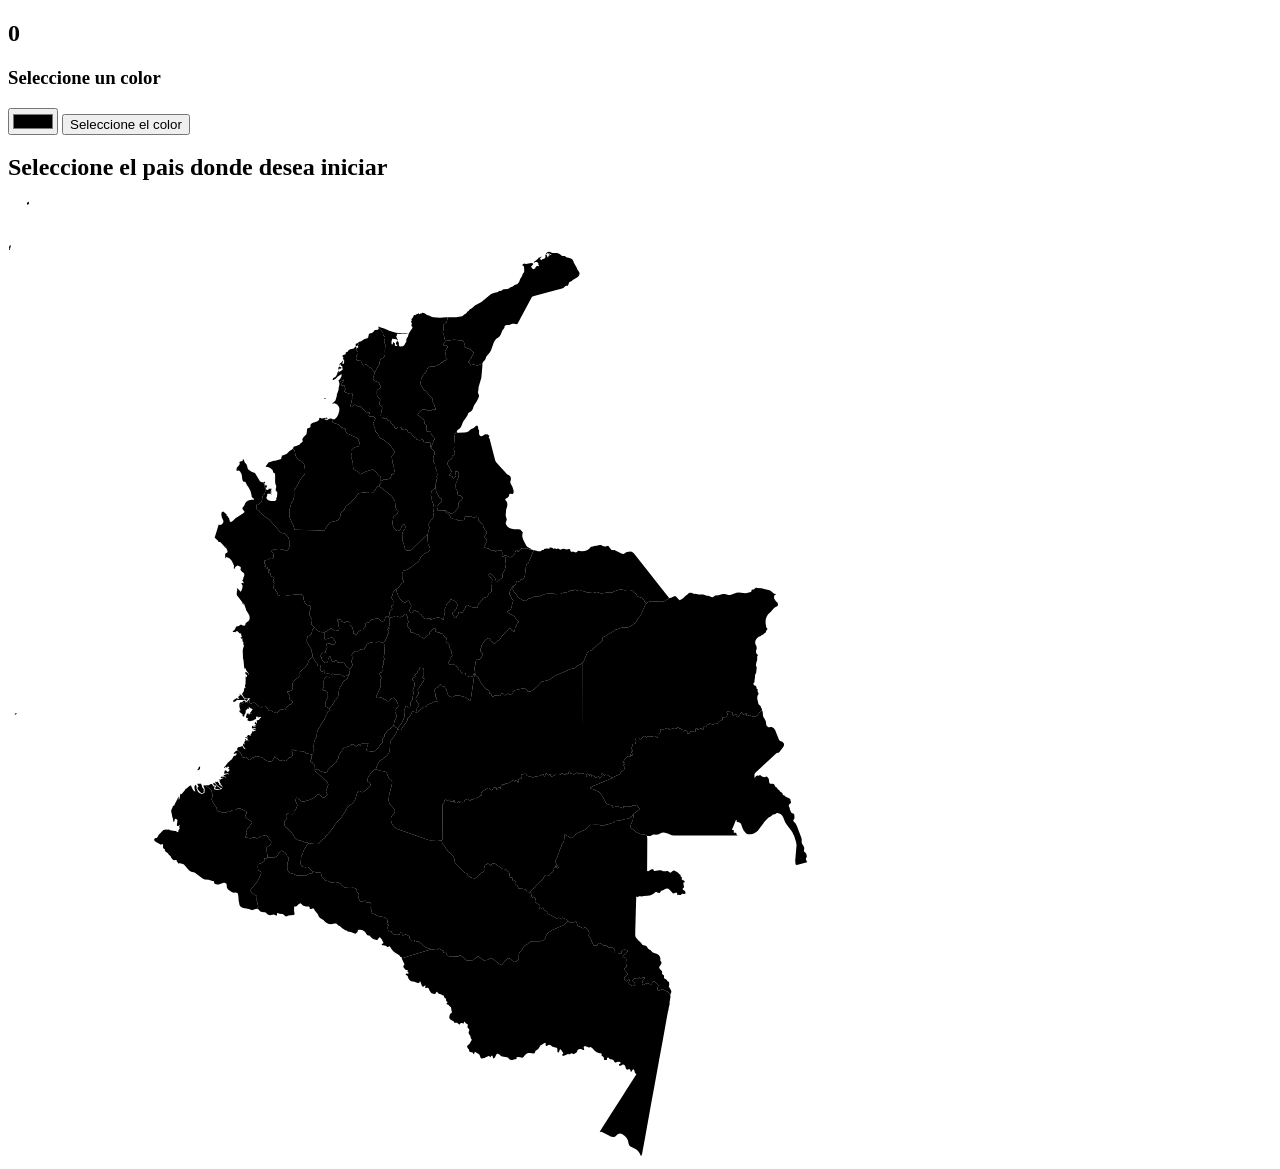
==== src/main/resources/static/Prueba.html @ f8badcd0 "Avance proyecto" ====
<!DOCTYPE html>
<html lang="es">
<head>
    <meta charset="UTF-8">
    <meta http-equiv="X-UA-Compatible" content="IE=edge">
    <meta name="viewport" content="width=device-width, initial-scale=1.0">
    <title>Document</title>
    <script src="/webjars/sockjs-client/sockjs.min.js"></script>
    <script src="/webjars/stomp-websocket/stomp.min.js"></script>

    <script src="js/Player.js"></script>
    <script src="js/App2.js"></script>
</head>
<body onload="loadAndAddlistener()">
    <div>
        <h2 id="Dinero">0</h2>
    </div>
    <div>
        <h3>Seleccione un color</h3>
        <input type="color" id="Color">
        <button onclick="setColor()">Seleccione el color</button>
    </div>
 


    <div class="container" >
        <div>
            <h2>Seleccione el pais donde desea iniciar</h2>
        </div>
        <?xml version="1.0"?>
        <!--
        ************* Copyright (c) 2017 Pareto Softare, LLC DBA Simplemaps.com *******************		
        ************* Free for Commercial Use, full terms at  http://simplemaps.com/resources/svg-license ************
        ************* Attribution is appreciated! http://simplemaps.com ***************************
        -->
        <svg version="1.2" viewbox="0 0 1000 1195" width="800" xmlns="http://www.w3.org/2000/svg">            
            <g id="regiones">
            <path d="M10.5 640.1l0.2 0.9-0.6 0.5-0.4 0-0.8 0.7-0.4 0.1-0.3-0.3 0.5-0.8 0.5-0.3 0-0.6 0.4-0.2 0.9 0z" id="COL99"
                name="" >
            </path>
            <a xlink:title="Amazonas">
            <path
                d="M827.9 992.2l0.2 3-1.1 6.2 0 3.1-1.2 4.6 0 1.3-1 3.4-6.6 36.7-4 21.7-3.9 21.7-4 21.7-2 10.8-7.8 43.5-4 21.7-1.2 2.4-1.8-3.8-1.2-1.7-1.4-1.6-2-1.6-6.8-3.5-1.8-1.8-0.7-2.2-0.4-2.4-0.8-2.4-1.6-2.3-2.2-2.3-2.5-1.9-2.6-0.9-1.9 0.2-1.5 0.9-2.6 2.4-1.7 0.8-1.8 0-3.6-0.9-0.7-0.5-9.2-4.8-2.9-0.3 18.1-28.3 10.5-16.5 5.3-8.2 10.6-16.5 1.5-2.4-1.2-0.8-0.5-0.8-0.5-1-0.8-3-0.7-0.5-1.4 0.9-0.4 0.7-0.3 0.7-0.4 0.5-0.5 0.2-0.7-0.4-0.1-0.6 0-0.6-0.2-0.7-1.3-1.1-1.1 0.4-1.2 0.5-1.2-0.5-0.8-1.2-0.9-2.8-0.8-1.3-1.5-0.7-1.3 0.4-1.4 0.8-1.6 0.5-0.8-0.7-0.3-0.6 0-0.6 0.3-0.3 1.1-0.5 0.4-0.2 0.3-1.4-0.9-0.7-1.4-0.1-1.4 0-0.8 0.2-1.6 0.6-0.7 0.1-0.7-0.4-0.4-0.6-0.3-0.7-0.4-0.7-0.8-0.7-1.2-0.6-1.2-0.4-1.2-0.1-1-0.5-0.8-1-0.9-0.6-1.2 0.8-0.2 0.6 0 1.4-0.5 0.3-2.8 0-0.4-0.4-0.1-0.8 0-0.9-0.1-0.7-0.4-0.8-2.2-1.7-0.2-0.1 0-2-0.2-0.5-0.3-0.4-1.8-0.2-1.2-0.3-2.5-0.9-2.3-1.5-3.5-3.7-2-1.3-1.4 0.7-1.7-0.4-2.9-1.2-1.9 0-0.7 0.9 0.2 1.6 0.6 1.7-0.6 0.3-0.8 0.1-0.9-0.2-1.7-1-0.8 0-1.9 0.3-1.5 0.7-1.3 3.2-1.9 1-1.3 1-0.7 0.1-0.7-0.2-0.8-0.6-0.8-0.2-1 0.4-1.4 0.8-1.2 0.3-0.5-1-4.9 2.4-2.2 0.5-0.8-1.5 0.3-0.5 0.9-0.8 0.2-0.6-0.3-0.7-1.5-2-1.2-2.1-0.7-0.2-0.9 0.9-0.7 2.6-0.5 0.7-1.1-0.5-0.5-1 0-2.8-0.4-1.3-0.7-0.6-3.9-0.8-1.4-0.7-1.2-1-1.4-0.8-1.5-0.2-2.3 1.1-1.3 0.2-0.6-1.1 0.1-2.4-0.5-0.4-1.5 0.7-3.9 2.5-0.6 0-0.4 0.7-2.4 3.8-3.2 2.4-0.5 0.5-0.3 1.5-0.8 0.9-1.2 0.3-4.2-0.6-2.2 0-1.9 0.7-1.8 1.6-3 3.5-1 0.3-4.3-1-0.7 0-1.8 0.4-0.3 0.3 0.1 1.3-0.2 0.5-0.6 0.2-1.6 0.1-2.7 0.8-1.5 0.1-1.2-0.3-1.2-0.6-0.9-0.8-0.3-0.9-0.6-0.5-6.9-1.1-1.3-0.4-3-2.4-1.2-0.7-1.3-0.2-0.8 1.1-1.8 3.7-0.8 0.8-1.1 0.4-0.4-0.2-0.3-1.8-0.2-0.6-0.6-1.1-0.8 0.4-0.5 0.5-0.4 0.6-0.1 0.8-1.8-1.2-1.1-0.4-1.7 0.8-1.9 0.7-0.8 0.8-1 0.3-2.8 0.6-0.6 0-0.6-0.5-0.6-1.1-1.1-3.1-1-0.8-0.2-0.4-4.7-2.6-0.1 0.7-0.8 1.6-0.9 0.8-0.4-1.5-0.6-0.6-2.9-0.7-1.1-0.7-0.2-0.5-0.3-2.1-0.3-0.3-0.9-0.7-0.3-0.8-0.7-1-0.1-0.6 0.1-0.7 0.2-0.5 0.6-0.7 2.5-2.2 0.6-1.5 2-3.2-0.9-0.9-0.6-1.4-0.3-1.5-0.5-1.3-1.2-1.7-0.4-0.9-0.3-1.1 0.1-0.9 0.7-1.7 0.2-0.6-0.4-1.1-1.6-1.9-0.4-0.9 0.5-2.5-0.4-0.8-1.2-0.6-0.7-0.5-1.8-2-0.7 0-0.2 1.8-0.5 0.2-2.2-0.6-1 0.2-1.1 1-0.5 0.8-0.7-0.1-1.6-1.5-0.9-0.5-0.8-0.2-0.7 0.1-1-0.1-1 0-0.5-1.4-4.3-2.6-1.4-1.7 0.2-2.6 0.8-2.2 0.5-1.1 1.7-0.9 0-1.3-0.7-2.8-0.1-1.6-0.1-0.7-0.5-0.7-1.4-1-0.8-1.2-2.5-1.2-0.6-1 1.1-1.3 0.3-0.7-1.1-0.5-0.7-1-0.1-0.4-0.1-1.5-0.3-1-0.3-0.1-0.8 0.1-0.3 0-0.2-1.1-0.5-1-0.2-0.8-0.4-0.6-1.5-0.4-1.3-1-0.8-0.2-1.5-0.3-1.3-0.7-0.9-1-0.6-1.2-1 0.4-1.1 1.7-1.1 0.6-0.8 0-1.1-0.2-1.8-0.7-0.9-0.6-0.7-0.7-1.2-1.9-1-2.7-0.4-0.6-1.1-0.4-2.1 0.5-0.9-0.5-0.1-0.6 0.6-1.1-0.1-0.6-0.5-0.5-0.4 0.2-0.4 0.7-0.8 0.4-0.3 0.3-0.4 0.1-0.8-0.3-0.6-0.5-0.3-0.6-1.6-4.6-0.7-0.8-1.1 2-1.8 0.1-4.1-1.6-4-0.7-1.8-1-1.5-2-1-3-0.6-0.9-1.7-1.1-0.4-0.7 0.4-0.7 0.9-0.2 1.1 0.2 0.9 0 0.4-0.8-0.4-0.8-0.7-0.7-0.4-0.8 0.6-1.1-0.6-0.2-1.1 0-0.7-0.2-0.4-0.3-2.3-2.6-0.5-0.9 0.1-1.3 0.3-0.6 0.8-0.7 0.2-0.5-3.2-7-0.2-0.6 37.1-11.5 5.1 1 1.2 0 0.9-0.4 1.9-1 1 0 1.2 0.5 1.9 1.2 0.4 0.2 0.8 0.1 0.4 0.4 0.1 0.4-0.3 1.3 0.1 0.5 0.5 0.4 0.5 0.1 1.6-0.1 0.7 0.1 0.6 0.5 0.8 2 0.5 0.9 0.9 0.5 5 0.8 3-0.2 3.1 0.1 1.5-0.2 1.1-0.7 0.6-0.5 0.6-0.2 1.2 0.4 2.2 1.7 2.5 2.5 2.6 2 2.7 0.2 2.3-0.5 1.8 0 1.6-0.5 1.5-1.6 4.1-2.9 7.6 5.1 4.6-0.9 2.5-1.6 1.9-0.4 2 0.8 7.1 5.8 1.7 1.1 1.7 0.8 1-0.1 0.7-0.9 0.9-1.5 3.2-3.6 2.1-1.9 1.7-0.7 2.1 1.3 2.1 2.1 2.3 1.5 3-0.5 1.8-1.5 0.8-0.8 0.3-1.7-0.1-1.9 0-2.4 0.4-2.1 1.2-1.8 1.5-1.5 1.2-1.6 2.1-3.5 1-1.1 3.6-1.9 2.6-2.5 1.6-0.8 2.1-0.3 9.2 0.1 2.6-0.5 2.1-0.9 1.4-1.4 1-2.1 0.8-2.9 2.5-2.9 4.3-2.9 12.4-5.5 3.5-1.9 4.5-4.5 1.5 1.5 1 0.5 1.1 0.4 1.1 0.1 1.1 0 2.8-1.3 1.4 0 1 1.4 0.6 2.8 0.6 1.1 1.5 0.6 1.3 0.4 2.6 1.3 1.2 0.4 0.8-0.1 1.4-0.7 0.9 0 0.8 0.5 0.9 1 2 2.9 0.5 1 0.3 1 0 1.2-0.3 1.2-0.4 0.8 0.1 0.8 2.5 3.2 1.6 4.5 1.6 3.5 0.4 0.6 0.6 0.2 2.4 0.1 1.1-0.2 0.8-0.6 0.3-1.1 0.7-1.1 1.3-0.1 1.5 0.5 1.2 0.6 1.9 1.6 0.7 0.3 0.8 0.1 1.5-0.3 0.8 0 0.9 0.5 1.4 1.7 0.9 0.4 3.4-0.3 1.1 0.3 1.1 0.7 1 1.2 0.8 1.3 0.5 1.2 0 1.1-0.2 1 0.3 0.6 2.9-0.1 3.5 0.7 1.3-0.2 0.5-0.7-0.2-1.8 0.7-0.9 1.4-0.7 1.2-0.4 1.3 0 1.5 0.4 1.5 0.9 0.3 0.8-0.6 0.8-4.2 3.9-1.4 1.9 0.1 1.5 0.7 0.1 1-0.4 1.2-0.1 1 0.9 0.3 1.2 0 1.3-0.4 2.6 0 1.2 0.2 1.1 0.7 2.1-0.1 1-0.9 0.7-1 0.6-0.7 0.9 0.6 2.4 2.1 2.2 1.4 2.1-1.5 2.3-2 1.3-0.8 0.8-0.2 1.1 0.4 1.3 0.9 1.4 1.2 1 1.2-0.3 1.7-1.5 0.9-0.4 0.4 0.9-0.2 0.9-0.8 1.8-0.1 0.9 0.6 0.7 3.3 2.6 1.3 0.3 1.3-0.2 1.2-0.7 0.6-1.3-0.8-1.8-1.7-1.3-1-1.6 1.7-2.1 1.1-0.6 0.8 0 1.3 0.7 0.6 0.2 0.6 0 0.9-0.5 0.6-0.8 0.7-0.5 2 1 1-0.2 1-0.6 1.1-0.4 1.5-0.1 0.4 0.6-0.3 0.8-0.5 0.9-1.2 1-0.4 0.5-0.1 0.3 0 1.4-0.9 2.1 0 0.9 1.1 0.9 1.3 0.1 1.1-0.6 1-0.9 1.1-0.6 1.6 0 3 1.2 1.4 0 0.8-0.6 0.5-1.8 0.6-0.7 1-0.4 1 0.2 1 0.6 2.7 2.4 0.9 1.1 0.3 1.1-0.3 1.2-0.5 1.1-0.3 1.1 0.2 1.3 0.5 1.3 0.5 0.4 0.8-0.1 3.4-2 1 0.1 4.8 2.4 0.9 0.1 1 0.4 0.4 0.4 0.3 0.9 2.3 2.7z"
                id="COL1283" name="Amazonas">
                    
            </path></a>
            
            <path
                d="M464 356.2l15.8 12.9 1.2 2.1 1.3 1.8 0.7 0.8 0.7 1.9 0.7 6.8 0.6 2 0.8 1.3 0.9 0.5 0.8 0.5 0.3 0.9-0.2 1.2-1 1.9-1.2 1.2-1.5 0.9-1.5 1.1-0.8 1.7-0.9 5.6 0 2.1 0.3 1.8 1.3 2.9 2.3 2.8 1.4 1.3 1.3 0.4 1.3-0.3 1.5-1.3 0.9-1.1 1.2-2.9 0.7-1.2 2.7-2.1 1.2 3.8-0.4 1.6-0.4 1.1-0.6 0.9-1.4 1.5-0.5 0.9-0.3 1.5 0.3 1.6 0 2.7-0.7 2.3 0.1 1.7 0.5 2.1 1.1 2.7 0.6 2.1 0.7 1.9 0.2 1.5 0.3 1.5 0.7 1 1.6 0.7 1.3 0.2 2-0.2 1.2 0.3 21.7-20.7-0.5 3.2 0.7 8.7 0.3 1.4 0.7 1 0.8 1 0.5 1 0.4 2.8-0.9 1.8-1.6 1.2-5.5 2.7-0.7 0.5-0.4 1-2.8 3-2.1 4.1-0.9 1.2-12.4 9.2-2.5 1.2-2.7 0.4-1.1 0.3-0.4 1-0.1 0.5-0.8 2-0.2 0.5 0.2 6.2 0.2 0.9 1.1 1.2 0.4 0.7 0.1 0.8-0.3 0.8-0.5 0.6-0.7 0.2-0.8-0.3-3.1 4.7-1.7 1.9-2.3 1.6-1.9 1.3-1.3 1.5-0.8 1.7-0.6 2.9-0.9 1.6-0.2 0.9 0 1 0.4 0.7 0.9 1.1 0.5 1.1 0.1 1-0.1 2.8 0.2 1.4-0.2 0.6-0.4 0.2-1.1 0.5-0.3 0.3-0.1 1.2 1 2.8-0.3 0.6-0.8 0.3-0.9 0.9-0.8 1.1-0.5 1-0.6 4.2-0.9 1.8-0.6 0.4-0.8-0.7-0.4-0.2-0.6 0.2-0.9 0.1-0.4 0.4-0.1 0.5-0.5 1.2-0.3 1.4-0.9 1.6-2.2 0.7-0.7-0.3-2.8-1.9-1.2-1.1-1.3-0.4-4.1 0.8-4.3 1.3-0.9 1.4-0.7 0.8-1.3 0.7-1.3 0.5-2.5 0.2-0.2 1.8 0.1 2.5-0.5 1-2.3 2.6 0 0.5-0.6 0.4-1.7 0.1-0.8 0.3-1 0.5-1.4 0.9-1.1 0.9-0.6 1.3-0.8 1-0.8 1.3-0.7 0.2-1.1-2.7-1.8 0.7 0.3-2.5-0.1-1.2-1.6-4.6-0.5-0.8-0.9-0.4-0.5-0.3-0.7-0.8-0.1-0.6 0.1-0.7 0.1-1.3-0.2-0.7-0.3-0.4-1.5-0.5-0.6-0.5-0.7-0.3-3 1.6-1.1 0-0.4-0.2-2.6-1-0.6-0.6-0.3-1-0.8-0.6-0.8-0.2-2.2-0.8-0.8 0 0 0.2 0 2.1 0.4 0.9 1 0.3-0.4 2.1 0 1 1.1 3.7 0.1 1.4-0.1 1.3-0.3 1.6-1.7-0.5-1.6 0.1-1.4-0.2-1.5 0.1-0.6-0.2-0.7-0.7-1.8-1.3-1 0.1-4.4 3.1-3.5 1.5-1.5 0.2-3.1-0.5-2.3-0.9-1.5-0.9-1.3-1.2-0.8-1.6-2-1-2.6-2.7-0.4-0.5-0.7-1.3 0.1-1.1 0.8-2.9-0.2-1.7-0.5-0.9-1.9-3.2-0.5-1.5-0.3-1.8 0.2-1.6 1.8-4.7-0.4-3-1.7-0.9-1.8 0-1.7-0.7-1.9-2.4-1.6-4.2-0.5-4.2-0.7-1.1-1.2-0.9-2.4-0.3-2.5 0-2.6 0.3-2.2 0.5-3.2 0.3-3.8 0.3-3 0.7-5.3 0.2-1.7-0.2-1.8-0.5-0.9-0.7-0.6-0.8-0.2-1.4-0.7-1.2-1.9-2-0.1-0.4-0.3-1.5-0.3-0.2-1.1-0.3-0.4-0.4-0.3-1.1 0.2-1.3 0.4-1.2 0.6-0.6-0.9-0.4 0.7-1.1-0.1-0.8-0.6-0.7-0.5-1.1 0.9-0.3 0.5-0.7-1.1-0.3-0.2-0.6 0.4-0.9 0.7-0.8-0.1-0.5-1.6-2-0.9 0.3-0.6-0.6-0.5-0.9-0.7-0.6 0-1.2-0.3-1-0.6-0.7-1-0.4-0.8 0.4-0.4-0.8 0.2-1.4 0.6-1 0.4 0 0.4 0.3 0.4 0 0.2-1-0.3-0.3-1.5-0.2-0.6-0.2-0.4-0.7 0-0.7 0.4-1.1-0.3-0.4-0.6 0.4-0.5 0.7 0.1 0.4-0.8-0.1-0.4-0.3-0.2-0.5 0-0.7-0.2-0.5-0.5-0.1-1.2-0.1 1.2-1.4 0.2-0.4-0.2-0.7-1-0.7-0.2-0.8 0-2.5-0.2-0.6 3-1 0.9-0.1 2.1-1.3 3.2 0.3 0.6-0.3 0.3-0.4 0.8-0.8 0.6-0.8 0.3-1-0.3-2.5-0.3-1.1-0.4-0.8-0.8-0.5-0.2-0.2-0.6-1.4 0.3-1 1-0.6 1.3-0.5 2-0.3 4.3-0.4 1.4 0 5.5 1.4 1.2 0.4 0.9 0.5 1.6 0.1 2.2-3.7 0.3-0.6 0.2-1.3-0.2-7.6-1.4-4.2-0.9-1.3-2.9-2.5-0.8-0.6-0.9-0.3-2.3-0.3-1.8-1.1-1.3-1.1-5.4-6.7-7-7.6-7-5-8.6-7.9-0.7-0.8-0.5-1 0.5-0.4 0.4-0.1-0.2-0.7-0.3-0.1 0-2.8 1.8 0.3 1.5-1 1.4-1.4 1-0.7 0.9-1 1.3-6.9 0.4-1 0.5-0.7 1.3-0.8 0.2-1.3 0.5-0.7 0.4-1.4-0.5-5.6-0.3-1.3-0.5-1.1-0.8-3.3 0-0.2 0.6 0.1 0.4-0.9 0.5 0.1 0.4 0.6 0 1.2-0.4 0-0.5-0.5 0 1.7 0.5 1.2 0.8 0.5 1-0.6 0 1.4 0.9-1 0.3 0.7-0.6 1.1-0.1 1.1-1.4-0.5 0.4 2.4 1.7 1 1.5-0.2 0.1-1.3 4.2 0-0.8 1.3-0.2 0.7 0 0.8 0.5 0 0.9-0.5 0 0.5-2.3 0.9 0 0.4 1 0.3 0.5 0.6-0.1 0.6-0.7-0.6-1.1 0.1 0.5 0.6 1.3 0.9 0.5 0.8-1.7-0.8-1.8-0.5-1.6 0.2-1 1.1 0 0.3 0.5 0.1-1.3 3.9 1.8 2.4 3.6 1.1 4.2 0.1 0.8-0.1 0.8-0.3 0.7-0.4 0.5-0.6 0.2-0.6-0.2-1.5 0.1-0.5 0.6-0.7 0.2-0.6 0.4-4.2-0.1-1.9-0.8-1.6-0.3 0.9 0.3 0.9-0.4 0-0.4-1.1-0.2-1.5 0-1.6 0.7-2.3-0.2-1.4-0.9-2.3-0.4-2.2 0-9.5-0.3-1.2-0.9-0.6-0.9-0.4-0.4-0.9-0.3-1.2-0.4-1.2-1.4-1.4-2.1-1.5-2.4-1.1-2-0.3 0 0.6-0.8-0.8 1.1-1.7 1.7-2 0.8-1.4 6.7-2.1 1.6-0.1 6.6-1.9 0.8-0.5 0.4-0.5 0.1-1.6 0.3-0.6 0.6-0.4 0-0.4-0.5 0 0-0.5 1.3-0.2 4.5-1.7 0.9-0.7 3-3 3.5-2.4 0.4-0.4 0.4 0.3 1.8 1.8 0.5 1.4 1.1 5.4 1.6 2.3 1.2 2.1 1 1 3.6 1.3 1.1 1 2.2 3.3 0.9 5.6 0.1 2.9-0.2 2.9-3.6 4.2-3.2 4.6-3.5 7-2 3.1-1.3 2.3 0.2 6.3-0.2 1.8-0.9 3.2-2.4 3.9-2.5 9.1 0 6.5 0.6 3 4.2 9.2 1.8 5.7 25.3 0.7 4.4 0.1 6.6 0.3 0.7-0.2 0.8-0.5 0.1-0.7 0.3-1 4.7-6.7 1.9-1.4 2.4-0.8 4-0.8 2.5-1 1.3-0.8 1.6-2.5 1.3-5.6 0.8-1.2 1.2-1.1 1.8-1.1 2.1-4.7 1.1-1.1 3.5-2.4 1.9-1.6 2.5-3.2 4.1-4.4 2.3-3.5 1-0.4 1.7-0.5 5-0.5 1.5 0.1 1.2 0.3 0.9 0.2 0.9-0.3 1-0.6 1-0.2 1.4-0.1 3.7 0.2 2-2.7 1.8-2.8 1.1-1.2 1.1-0.8 1.2-0.3z"
                id="COL1314" name="Antioquia">
            </path>
            <path
                d="M655 435.9l2 0.5-0.6 1.9-0.7 1.4-2.5 6.5-1.4 2.5-0.8 2.9-1.3 1.7-1.5 0.7-0.5 1.2-1.6 12.8-0.7 2.4-0.6 1-0.8 1-1.2 0.5-0.9 0.1-0.8 0.2-0.6 0.5-0.6 0.9-0.7 0.7-0.5 0.4-0.6-0.1-0.7-0.6-0.6-0.1-0.6 0.4-0.6 0.6-0.4 0.7 0 0.9-0.5 1.6-1.8 1.6-2.2 1.2-2.8 4.5-1.3 4.3-0.1 0.7 0.2 0.5 1 0.5 0.4 0.5 0.4 1.6 0.4 0.9 0.3 0.9 0.4 0.8 2 2.1-0.2 1.3-0.9 1.8-0.6 3.4-1.5 5-0.3 0.5-1.5 0.3-1.1 0.4-0.6 0.6-0.4 0.5 0 1.4 6.4 3.4 2.7 2 0.5 1.6 1.4 1 1.5 2.2 1.6 1.3-1 0.9-0.5 0.2-0.5 0.5-0.3 0.7-0.3 1.2-0.5 1.7-0.9 0.8-0.6 1.3-0.9 4.7-0.5 0.4-0.6-0.1-0.8-0.6-1.5-1.1-0.5-0.5-0.6-1.1-0.4-0.6-0.4-0.3-0.7 0-0.8 0.4-1.6 1.8-7.4 8-1.5 2.5-0.9 1.5-2.8 1.6-3.9 3.5-1.3-0.1-1.9-2.5-1.3-1-1.6-2.4-0.5-0.6-1.4-0.6-1.5 1.3-0.8 0.4-1 0.9-1.1 1.3-3.8 5.2-0.5 0.6 0.2 2.4-0.5 0.6-0.4 0.9-0.3 1.5 0 1 0.3 0.9 0.7 1.2 1.6 1.3 0.5 0.9-1 1.9-0.4 1.5-0.4 0.8-1.1 1-1.6 1.8-2.5-1.1-1 0.1-0.3 0.6-1.1 4.4-0.2 3.1-1.1 2.9-0.2 1.3 1.3 4-0.2 1.2-1 0-0.5 0.7 0 0.8-1 1.7-0.2 0.6-0.5 0.5-0.9 0.5-2.8 0.2-2.7-1.1-1.5-0.1-0.5-1.2-0.2-1.9-0.6-0.4-0.7-0.2-1.3-0.1-1.2 0.4-0.8-0.1-0.5-0.5-0.4-0.8-1.3-2.3-2.6-1-0.1-0.4 0.2-1.1-0.4-0.7-1-1.1-1-1.6-0.6-0.5-2-0.6-5.5-0.1-1.5-2.1 0-0.9 2.1-3.9-0.3-2.2 2.7-2 0.1-0.9-1-1.9-0.2-1.4 0.3-1-0.2-0.8-1.7-2.8-0.5-1.9 0.3-1.7-1.1-1.8-0.3-0.5-1.1-0.9-1.8-1.4-0.3-0.8-0.3-0.9 0-0.7 0.4-1 0.4-0.8-0.5-0.7 0-0.6-0.7-0.5-2.8-2.5-0.7-1.4-0.1-0.7-0.4-0.1-0.6 0.2-0.8 0-1-0.4-1.5-1.5-1.5 0.4-3.5-1.7 0-3.5-0.4-0.3-1 0.1-0.6 0.3-1.5 1.3-3.7 3.8 0 1.3-0.5 1.4-1.9 0.6-4.4 4-3.1-1.8-1.1-0.1-1-0.6-0.7-0.6-0.7-1 0-1.4-3.3 0.2-0.7-0.3-1.3-0.6-2.1-1.2-1.5-0.1-0.9 0.1-0.4-0.5-0.1-0.5 0.2-1.7-0.5-1.4-2.9-2.8-1-1.9-0.1-0.7 0.2-0.8 0.8-1.5 0.6-0.7 0.2-0.9-0.1-0.6-0.5-0.7-0.3-1 0-1.2-0.1-1.4-0.5-0.7-0.2-0.6 0.1-1.1-0.2-0.4-0.7-0.5-0.4-1.1-0.5-0.4-0.5-0.1-1 0.7-2 1.7-1 0.7-0.6 0.5-1.7 0.4-3.1-0.6-1-0.3-1-0.4-1.2-0.2-0.4 0.1-0.8 0.6-1.6 0.7-3.6 0.7-1.1 0.4-0.8-0.8-0.3-0.5 0.9-1.8 0.6-4.2 0.5-1 0.8-1.1 0.9-0.9 0.8-0.3 0.3-0.6-1-2.8 0.1-1.2 0.3-0.3 1.1-0.5 0.4-0.2 0.2-0.6-0.2-1.4 0.1-2.8-0.1-1-0.5-1.1-0.9-1.1-0.4-0.7 0-1 0.2-0.9 0.9-1.6 0.6-2.9 0.8-1.7 1.3-1.5 1.9-1.3 0.4 2.1 0.6 2.1 0.7 1.3 1 3.1 2.6 4 1.4 1.5 0.9 0.8 1.5 0.9 1.2 0.5 0.6 0.2 1-0.3 1.7-1.3 0.9-0.5 0.9-0.1 0.8 0.5 0.6 0.9 0.8 2 0.7 1.3 0.5 1.3 0 1.2-1.6 3.1-0.4 1.4-0.1 1 0.9 2.4 1.1 0.2 0.5-0.1 0.8-0.5 1-0.8 0.9-1.5 1.3-0.9 1.4 1.3 2.9 0.8 0.9 1 0.6 2.1 1.2 0 0.7 0.2 0.7 0.5 1.2 2.2 1.6 2 2.3 1.3 0.8-0.1 0.8-0.3 0.5-0.1 1.4-0.5 1.1-0.1 0.7 0.1 0.7 0.3 0.5 0.4-0.1 1.7 3-1.9 4.4-1.1 2.1-0.3 1.5 0.1 1.4 0.5 1.2 0.7 1.3 1.1 0.5 0.6 0.7-0.4 0.4-1.4 0-1.5 0.6-3.4 0.7-2 0-1.6 0-1.3-0.3-1.2 0.3-1.1 1.3-2.1 0.3-2.4 0.8-1.3 2.9-2.3 0.2-0.8 2.2-3.6 1 1 3.1 1.5 2.7 2.5 0.8 1.3 0.3 0.8 0 1.2-0.3 1.4-1 2.8-1 1.6-1.5 0.7-0.3 1.4-2 1.3 0.3 2.3 2.6 3.4 0.9 0.6 0.8-0.1 0.9-2.4 1.4-1.3 0.7-1.7 0.3-1.5 0.2-0.3 0.4-0.1 2.3 0.7 1.7-0.1 3.3-5.2 1.2-3.4 1.2-0.6 0.4 0 0.8 0.2 1.6 1.1 2.2 1.1 6.2 1 1.2 0 0.7-0.7 0.9-3.3 5.1-6 0.7-1.2 0.9-1.1 1.8-0.7 2.1-0.5 1.2-0.9 1.2-3.3 1.2-0.7 0.8-0.3 1-0.8 0.5-0.8 0.2-0.7-0.1-1.3 0.2-1.2-0.8-2.1 1.3-3.8-0.3-2.9 0.5-2.6-0.3-0.9-0.5-1.1-0.6-0.7-0.7-0.4-2-2.1-0.5-1.2 0.6-1.1 1.4-0.4 0.6 0 1.3 1.2 2.3 1.8 1.1 1.5 0.7 1.4 1.4 3.5 1.2 0.3 1.8-0.5 2.4-2.5 1.3-0.6 0.7-0.5 0.6-0.8 0-4 0.5-1.1 2.5-4.6 1.1-5.1 0.3-2.6-0.7-2.3 0-1.1 0.1-0.9 0.5-1.4-1.8-4.8 1.7 0.3 3.8 2.1 1.5 0.3 1.2-0.2 1.2-0.7 1.8-1.7 0.8-1 0.7-1 0.7-1.9 1.2-2.4 1.5 0.4 0.5 1.3 0.4 0.3 0.7-0.2 0.6-0.4 0.6-0.6 0.5-0.6 0.2-1 0.3-0.6 0.4-0.4 1.4-0.5 5.5 0.1 1.9 0.5 1.3 0.5 1.3 0.7 2.7 0z"
                id="COL1315" name="Boyacá">
            </path>
            <path
                d="M406 272.6l-0.1 4.2 1.8 0.7 0.6 0.4 2 0.5 3.6 1.7 0.9 1.3 1.2 1.3 2.5 0.6 0.3 0.6 0.3 0.1 1.4 0.1 1.1 0.7 0.5 2.9 1.9 2.9 11.7 5.4 2.9 2.1-0.6 1.3 0.2 0.5 1.2 1.8 0.2 0.4-0.5 0.8-0.3 3.3-0.7 0.5-3.4 0.9-1 0.1-0.7 0.3-1 0.7-1.3 1.4-1.3 1-0.5 0.6-0.2 2.7 1.3 4.2-0.4 1.8 0 1 0.2 1.4 1.3 4.4 0 2.9 0.4 3.4 0.4 1.2 0.5 0.9 0.7 0.7 2.8 1.3 2.2 1.5 2.5 2.6 7.1-3.5 2.9-0.9 3.7-1.3 1.5-0.1 0.9 0 1.4 1.2 2.5 1.9 1.9 3.1 1.5 1.5 0.9 0.6 0.8 0.9 0.4 1.1-0.1 3.8 0.3 1.1 0.1 0.4-0.1 0.5-1 1.1-0.8 1.1 0 0.9-0.5 1.1-1.2 0.3-1.1 0.8-1.1 1.2-1.8 2.8-2 2.7-3.7-0.2-1.4 0.1-1 0.2-1 0.6-0.9 0.3-0.9-0.2-1.2-0.3-1.5-0.1-5 0.5-1.7 0.5-1 0.4-2.3 3.5-4.1 4.4-2.5 3.2-1.9 1.6-3.5 2.4-1.1 1.1-2.1 4.7-1.8 1.1-1.2 1.1-0.8 1.2-1.3 5.6-1.6 2.5-1.3 0.8-2.5 1-4 0.8-2.4 0.8-1.9 1.4-4.7 6.7-0.3 1-0.1 0.7-0.8 0.5-0.7 0.2-6.6-0.3-4.4-0.1-25.3-0.7-1.8-5.7-4.2-9.2-0.6-3 0-6.5 2.5-9.1 2.4-3.9 0.9-3.2 0.2-1.8-0.2-6.3 1.3-2.3 2-3.1 3.5-7 3.2-4.6 3.6-4.2 0.2-2.9-0.1-2.9-0.9-5.6-2.2-3.3-1.1-1-3.6-1.3-1-1-1.2-2.1-1.6-2.3-1.1-5.4-0.5-1.4-1.8-1.8-0.4-0.3 1.1-1 0-0.4-0.5-0.8 0.6-0.5 4.1-1.1 1.6-0.9 1.2-0.1 0.6-0.5 0.3-0.6 0.7-0.9 2.4-1.8 0.6-0.7-0.6-2.4 0.7-2 1.3-1.5 2.2-2 0.7-0.8 0.4-1 0.7-5.7 0.5-1 0.4 0 1.9-0.8 1.1-0.4 0.3-0.8 0-1.2 0.1-1.2 0.3-0.6 0.7-0.8 0.7-0.5 0.6-0.3 2.7-0.8 2.1-0.7 1.9-1.1 1.6-1.3 0.2-1.7 0.5-1 1.5 0.2 0.7 0.7 2.2-0.1 2.4-0.5 1.6-0.6 1 0.5 0.4 0.5 0 0.9-1-0.4-1-0.2-0.9 0.3-0.8 0.7 0.9 0.5 0.4-0.1 0.6-0.4 0.8 0.8 0 0.6 2.1-1.4 1.3-0.7 1.5-0.2 1.5 0.2 1.3 0.4z"
                id="COL1316" name="Córdoba">
            </path>
            <path
                d="M545.3 387l1 1.2 1.2 1 1.6 0.8 1.6 1.4 1.7 1.9 0.2 0.4 0 0.6 0.8 1.3 0.5 0.5 1 0.6 1 0.4 1.3 0.3 3.7 0.5 1.2 0.7 0.3 0.7 0.7 0.2 1.3 0.2 2.2-0.1 3.2 0.3 0.2-0.5 0.7-3.1 1-1.6 0.6-0.5 0.5-0.1 0.8 0.1 1 0.4 1.3-0.1 2.1 0.3 1.5 0 0.7 0.1 0.7 0.3 1.6 0.1 1 0.3 0.7-0.5 1.3-0.4 2.4 0.5-0.2 0.7-0.1 0.7 0.5 2.2 0.3 0.9 0.6 1 4.8 3.8 0.2 1-0.2 0.9 0.4 1.3 2 3.1 0.7 0.8 0.1 0.6 0.9 0.4-0.1 3.8-2.5 3 1.2 1.7 0.7 1 0.4 0.3 0.7 0.3 0.2 0.9-0.1 1 0.4 1.2-0.5 0.9-0.8 1.2-2.5 3.9 0.4 1 0.3 0.2 1.8 0.8 1.5 0.2 1.7 0.4 0.5 0.3 0.7 0.8 0.8 0.5 1.8 1.5 1.6-0.8 0.4-0.1 0.8 0 0.9-0.1 0.5 0.2 0.3 0.7 0.3 1 0.2 0.2 0.5-0.5 0.5-0.9 0.3-0.1 1.5 0.3 1.9-0.4 0.7-0.3 0.9-0.1 1.1 0.2 0.3 0.6 0.3 0.7 0.2 1.6 0.1 1.1-0.3 2 0.3 1.8 1.3-0.1 0.4-0.3 0.6-0.7 0.5-0.9 1.8 4.8-0.5 1.4-0.1 0.9 0 1.1 0.7 2.3-0.3 2.6-1.1 5.1-2.5 4.6-0.5 1.1 0 4-0.6 0.8-0.7 0.5-1.3 0.6-2.4 2.5-1.8 0.5-1.2-0.3-1.4-3.5-0.7-1.4-1.1-1.5-2.3-1.8-1.3-1.2-0.6 0-1.4 0.4-0.6 1.1 0.5 1.2 2 2.1 0.7 0.4 0.6 0.7 0.5 1.1 0.3 0.9-0.5 2.6 0.3 2.9-1.3 3.8 0.8 2.1-0.2 1.2 0.1 1.3-0.2 0.7-0.5 0.8-1 0.8-0.8 0.3-1.2 0.7-1.2 3.3-1.2 0.9-2.1 0.5-1.8 0.7-0.9 1.1-0.7 1.2-5.1 6-0.9 3.3-0.7 0.7-1.2 0-6.2-1-2.2-1.1-1.6-1.1-0.8-0.2-0.4 0-1.2 0.6-1.2 3.4-3.3 5.2-1.7 0.1-2.3-0.7-0.4 0.1-0.2 0.3-0.3 1.5-0.7 1.7-1.4 1.3-0.9 2.4-0.8 0.1-0.9-0.6-2.6-3.4-0.3-2.3 2-1.3 0.3-1.4 1.5-0.7 1-1.6 1-2.8 0.3-1.4 0-1.2-0.3-0.8-0.8-1.3-2.7-2.5-3.1-1.5-1-1-2.2 3.6-0.2 0.8-2.9 2.3-0.8 1.3-0.3 2.4-1.3 2.1-0.3 1.1 0.3 1.2 0 1.3 0 1.6-0.7 2-0.6 3.4 0 1.5-0.4 1.4-0.7 0.4-0.5-0.6-1.3-1.1-1.2-0.7-1.4-0.5-1.5-0.1-2.1 0.3-4.4 1.1-3 1.9 0.1-1.7-0.5-0.4-0.7-0.3-0.7-0.1-1.1 0.1-1.4 0.5-0.5 0.1-0.8 0.3-0.8 0.1-2.3-1.3-1.6-2-1.2-2.2-0.7-0.5-0.7-0.2-1.2 0-0.6-2.1-0.9-1-2.9-0.8-1.4-1.3-1.3 0.9-0.9 1.5-1 0.8-0.8 0.5-0.5 0.1-1.1-0.2-0.9-2.4 0.1-1 0.4-1.4 1.6-3.1 0-1.2-0.5-1.3-0.7-1.3-0.8-2-0.6-0.9-0.8-0.5-0.9 0.1-0.9 0.5-1.7 1.3-1 0.3-0.6-0.2-1.2-0.5-1.5-0.9-0.9-0.8-1.4-1.5-2.6-4-1-3.1-0.7-1.3-0.6-2.1-0.4-2.1 2.3-1.6 1.7-1.9 3.1-4.7 0.8 0.3 0.7-0.2 0.5-0.6 0.3-0.8-0.1-0.8-0.4-0.7-1.1-1.2-0.2-0.9-0.2-6.2 0.2-0.5 0.8-2 0.1-0.5 0.4-1 1.1-0.3 2.7-0.4 2.5-1.2 12.4-9.2 0.9-1.2 2.1-4.1 2.8-3 0.4-1 0.7-0.5 5.5-2.7 1.6-1.2 0.9-1.8-0.4-2.8-0.5-1-0.8-1-0.7-1-0.3-1.4-0.7-8.7 0.5-3.2 0.4-2.8 0.8-2.8 0.8-1.9 0.1-0.6-0.2-0.8-0.6-0.9-0.1-0.7 0-2.6 0.3-1.1 3.8-4.7 0.2-0.6 0.9-0.5 0.3-1 0-2.3 0.4-1.2 0.1-0.7-0.3-0.6-0.6-0.9 0.2-0.6 0.4-0.5 0.2-0.8 0.6-3.9-0.1-1.4-0.8-4.1-0.3-0.6-0.7-0.6-0.9-4.1 0.2-0.8-1.2-3.8-0.1-1.3 0.1-1.3 0.5-2.1 0.7-1.8-0.1-0.2 1.4-0.6 0.3-0.1 0.5-0.8 0.5-0.7 0.6-0.6 0.7-0.2 0.7-0.8 0.4 3.4 0.1 0.9 0.5 1.4 2.8 4.9 0.1 1.2 0.6 0.7 0.8 0.2 0.4 0.2 0.5 0.6 0.8 0.5 0.4 0.6 0.4 1.2 0 1.2-0.5 1.2-1.9 1.6-1.1 0.8-1.2 1.2-0.3 0.7-0.1 0.6 0.2 1 0.2 1.3-0.7 1.2-0.1 2 8.5 0.4z"
                id="COL1317" name="Santander">
            </path>
            <path
                d="M593 203.5l-1.6 0.3-2.6 1.1-1.1 0.3-1.2 0.2-1.2-0.1-1-0.2-1.2-0.5-1-0.2-1.3 0.2-1.2 0.5-1 0.3-0.6-0.3-0.4-1.2-0.4-1-0.8-0.9-1.3-0.4 0.4-0.8 0.4-0.7 0.8-0.4 1.3-2.5 0.9-0.5 0.8-2.4 0.9-1.1 0.6-1.6 0.3-0.8 0.8-1.1-0.7-1.1-2.6-2.2-2.7-1.6-2-0.5-1.8-1.1-2-0.6-0.5-1 0.1-0.7 0.3-0.9 0.1-0.8-0.3-1.8-0.3-1.2-0.8-1.1-0.9-0.6-1.2 0.1-2.4-0.5-1.8-0.1-1.5-0.3-4.4-0.2-10.3 1.4-1.4-5-0.4-2.8-0.3-0.9-0.8-1.3-0.1-0.5 0-0.7 0.4-1.7 0.4-1 0.2-3.6 0.1-0.8 0-0.8-0.2-1 0.4-0.7 1-0.3 0.3-0.3 0.9-1.2 0.8-0.5 0.3-0.6 1.3-3.9-0.2-1.9 11 0 7.4-1.2 0.6-0.4 0.5-0.6 2-1.5 1.7-1 0.9-0.9 0.8-1.6 0.3-0.2 0.8-0.3 0.6-0.5 0.9-1.4 0.8-0.6 2.2-1 3.8-3.7 8.2-4.3 11.7-9.7 1.2-0.7 2.5-0.9 4.1-0.8 1-0.5 2.1-1.5 1.3 0.4 1.5-0.7 1.4-1.1 1.6-0.5 4-0.1 1.2-0.4 1.1-0.6 1.7-1.4 2.2-0.6 2.9-2.1 3.6-1.4 0.8-1.1 1.2-1.3 0.3-0.7 0.1-0.6 0.9-2.4 2.4-3.8 0.7-2.3 1.5-2 0.4-0.9 0.1-1.3-0.2-3.9-0.3-1.4-0.4-0.5-0.6-0.6-0.6-0.3-0.3 0 0.2-0.9 0.6-0.6 1.5-0.9 2.1 0.8 6.9-1.3 2.4 0.6-0.3 1.3-2.8 2.9 1 0.5 1.1 1.8 1.1 0.5 2-0.9 0.4-0.2 0.2-0.9 0.4-0.8 0.6-0.6 0.6-0.4 0.9 0 0.9 0.1 0.7-0.1 0.3-0.7-0.3-0.7-0.4-0.6-0.3-0.6 0.5-0.7-0.7-0.5-0.7-1-0.9-0.3-0.9-0.1-0.8 0.1-0.7 0.4-0.4 0.5-0.4 0-0.5-0.9 3.1-2.2 2.5-2.1 0.4-1.2 0.3-0.2 1.2 0.1 0.3-0.1 1-0.8 0.6-0.1 0.8 0.4-1.2 0.6-0.9 0.8-0.2 1 0.9 1 0.8 0.3 1-0.3 0-0.9 0.2-0.1 1.2 0 1.3-0.7 0.8-0.6 0.4-0.8 0.3-1.2-0.8-0.4 0.3-0.6 0.4-0.4 0.6-0.3 1.3-0.2-0.4 1.2 0.4 0.6 0.6 0.5 0.3 1 0.4 0 0.5-0.7 0.1-0.5-0.8-0.4 0.4-0.3 1.6-0.9 0.9-0.3 0.9-0.4 0.7-0.8-0.9 0.1-1.7 0.9-0.7-0.3 0.1-0.5 0.6-0.6 0.7-0.5-0.8 0-0.7 0.2-0.5 0.3-0.4 0.4 0.3-1.5-0.6 0.2-1.8 1.6-0.6 0.7-0.4-0.5 0.7-1.2 1-1.1 1.2-0.7 1.4-0.3 1.4 0.2 2 1 1.5 0.3 4.8 0 1.4 0.2 1.4 0.7 2.1 1.4 0.9 0.9 0.4 0.3 0.9 0.2 2.4 0 0.6 0.2 1.4 1.1 1.3 0.5 3.1 0.6 2.3 1.1 1.3 1 1.3 2.1 0.2 1.3 4.1 7 0.5 1.8 2.5 3.8 0.4 1.4-0.4 1.5-0.8 1.5-0.8 1-1.8 1.4-4.7 2.6-1.3 1.5-1 0.5-1.1 0.4-0.9 0.2-0.3 0.6-1.4 3.7-0.3 0.5-2 0-1.2 0.7-2.3 1.9-2.7 1.2-9.6 2.5-25.4 6.7-1.3 0.8-1.2 1.7-12.7 23.8-4 7.6-0.7 0.8-1.2 0.4-2.5-0.7-1.3-0.1-1.3 0.2-3.8 1.4-2.9 0.2-1.4 0.2-1.2 0.8-0.3 0.6-0.1 1.3-0.2 0.7-0.5 0.7-1.2 1.4-0.6 0.7-2.3 5.8-1.2 1.7-1.3 1.2-2.9 2-1.8 2.1-1.5 3-3.3 9.3-1.8 3-4.1 4.8-1.3 3.6-0.9 1.3-1.1 1.1-1.1 1.4-0.4 1.4-0.1 0.3z"
                id="COL1318" name="La Guajira">
            </path>
            <path
                d="M2.3 61l-0.9 0.1-0.4-0.6 0.8-0.8-0.5-1.4 0.2-1.3 0.7-1.2 1-0.8 0.3 0.8-1.2 5.2z m22.8-56.5l-1.2 0.3-0.2-1.6 0.5-1.4 0.9-0.8 0.9 0.5 0.4 1.2-0.4 1.1-0.9 0.7z"
                id="COL1342" name="San Andrés y Providencia">
            </path>
            <path
                d="M475.6 519.9l0.3 0.5 0.8 0.8 0 2.3 0.5 0.9 0.5 0.2-0.8 1.6-0.5 0.7-0.1 0.6 0.6 0.2 0.4 0.9-0.4 1.8-1.2 2.9 1.1 0.3 0.3 0.5-0.5 0.4-1.1 0.2-0.9 0.3-0.2 0.6 0.5 0.7 0.8 0.3-0.4 1-0.1 1.2 0.2 1.3 0.3 1-0.9 0.2-0.3 0.4 0.4 1.5-0.3 0.4-0.9 0.8-0.5 1.8-1.3 2.2-0.3 1.4-0.2 0.3-1.7 1.6 0.1 0.7-0.7 0.2-2.6-1.1-2.4-0.7-0.6 0.1-1.4 0.2-1.3 0.6-2.5-0.5-1.4 0-2.5 0.8-1.4 0.2-0.9 0-1.2 0.5-0.6 0.5-1.6 0.7-0.4 1.2-2.8 4.2-0.6 1.5-0.4 0.2-0.6 0.2-1-0.2-1.5-0.7-1.9 0.9-0.6 0.7-1 0.6-1.2 0.4-1 0-0.8-0.3-0.8 0.1-1 0.5-1.4 1.3-1.6 1.8-0.6 1.7 1.2 0.6 0.9 1.6-2.1 4.1-0.3 1-0.1 0.9 1.1 2 0.6 1-0.1 1.1-0.5 1-1.2 1.7-1.5 2.6-1.7-1.7-2-1.6-1.2-1.2-0.9-1.1-1.3-2-0.6-0.5-0.7-0.2-1.4-0.1-1.8-0.5-0.8 0-1.5 0.1-1.7-0.2-0.3-0.5-0.1-0.7-0.7-1.1-0.8-0.4-0.2 0.3-1.4 1.2-0.8 0.4-0.9 0.1-0.7-0.1-0.8-0.5-0.3-0.7-2.3-5.6-0.4 0.1-1.9 3-0.2 0.5-0.1 2.3-0.2 0.7-0.4 0.6-1 1-0.5 0.3-1.5-0.3-1.2-0.6-0.2-0.5-1.6-1.2-0.7-1-0.4-1-0.2-0.9-0.1-1.1-0.5-1-0.9-0.8 1.5-3.8 0.9-1.4 0.3-0.2 0.5-0.1 1.2 0.1 0.4 0.1 1.2 0.8 0.5-2.6 1.5-2.9 0.3-1.1-0.1-1.3-0.1-0.4-0.8-0.6-0.2-1.3 0.3-0.7 1.3-1.1 0.8 0.1 1.2 0.5 1.1-0.3 0.9 1 0.9 0.4 2.2 0.4 1.6-0.6 1.3-1.9 0.3-0.7-0.7-0.8-0.4-0.6-0.2-0.8 0-0.5-0.4-0.5-1.9-2.1-0.8-0.6-0.6-0.3-0.7 0.1-1 0.7-0.8 0-2.6 1.2-0.5 0.1-2.5 0.3-1.1-0.9-0.1-0.9 0-0.8 0-6.1 3.5-1.5 4.4-3.1 1-0.1 1.8 1.3 0.7 0.7 0.6 0.2 1.5-0.1 1.4 0.2 1.6-0.1 1.7 0.5 0.3-1.6 0.1-1.3-0.1-1.4-1.1-3.7 0-1 0.4-2.1-1-0.3-0.4-0.9 0-2.1 0-0.2 0.8 0 2.2 0.8 0.8 0.2 0.8 0.6 0.3 1 0.6 0.6 2.6 1 0.4 0.2 1.1 0 3-1.6 0.7 0.3 0.6 0.5 1.5 0.5 0.3 0.4 0.2 0.7-0.1 1.3-0.1 0.7 0.1 0.6 0.7 0.8 0.5 0.3 0.9 0.4 0.5 0.8 1.6 4.6 0.1 1.2-0.3 2.5 1.8-0.7 1.1 2.7 0.7-0.2 0.8-1.3 0.8-1 0.6-1.3 1.1-0.9 1.4-0.9 1-0.5 0.8-0.3 1.7-0.1 0.6-0.4 0-0.5 2.3-2.6 0.5-1-0.1-2.5 0.2-1.8 2.5-0.2 1.3-0.5 1.3-0.7 0.7-0.8 0.9-1.4 4.3-1.3 4.1-0.8 1.3 0.4 1.2 1.1 2.8 1.9 0.7 0.3 2.2-0.7 0.9-1.6 0.3-1.4 0.5-1.2 0.1-0.5 0.4-0.4 0.9-0.1 0.6-0.2 0.4 0.2 0.8 0.7 0.6-0.4z"
                id="COL1397" name="Caldas">
            </path>
            <path
                d="M583.8 590l-0.7 1.2-2.3 16-2.2 14.6-0.2 1.6-0.3 0.6-0.5 0.3-1-0.5-1.8-1.2-0.8-0.4-0.3-0.3-0.4-0.8-0.8-0.6-1.5-0.6-8.2-2.1-4.3 0.5-1.7 1.3-1.1 0.5-1.1 0.2-0.9-0.2-0.8-0.4-1-0.4-0.8-0.4-0.6-0.5-0.3-0.5-0.1-0.8-1.4-3.2-0.4-1.9 0-0.9-0.3-0.6-0.9-1.3-0.8-0.9-0.8-1.4-0.6-0.3-0.6-0.1-1 0-0.7-0.6-0.7-0.9-0.7-0.4-0.7-0.2-0.9 0.2-0.6 0.6-1 1.6-0.4 0.8-1.5 0.9-1.6 0.7-0.5 0.4-0.7 0.9-0.5 0.7-0.1 1.4 0.9 0.9 0.8 3.6-0.2 1.3 0.2 1.4 1.1 1 0.5 1.1 0 1 0.1 0.8 0.7 2.2-1.9 0.1-0.8-0.2-1.5 0-0.7 0.5-0.6 0.6-4.5 2-1.2 0.2-1.5 0.8-0.7 1.3-0.6 0.8-1.1 0.3-1 0.1-1 0.2-1.1 0.6-1.1 1.2-2.4 1.6-3.3 3.2-2.1-0.1 1.3-3.4 0.2-2.1 0.2-0.6 1.2-0.8 0.5-0.6 0.6-1 0.1-0.6-0.6-1.4-0.8-1.3-1.6-1.9-1-2.6 0.1-1 0.2-0.9 2.8-4.4 0.3-2.1-0.3-0.5-0.6-1.6 0-1.8 0.2-0.9 0.5-0.6 1.2-1 0.8-1.4 0.8-1.1 2-3.3 0.4-0.4 1-0.5 1.3-4.4-1.3 0.1-1-0.8-0.2-0.5 0.1-0.5 0.3-0.4 0.6-0.5 0.2-0.7-0.2-0.7-0.1-5.4 0.1-1.3 0.4-1.7-1.9-0.8-1.2-0.1-0.7 0-0.9-0.4-0.3 0.1 0.2 0.6 0 0.8-0.6 1-0.9 0.4-0.4 0.5-1.4 3.3-0.2 0.3-1.1 0.3-0.4 1.1-1.2 0.8 0.1 0.5-0.1 0.6 0.7 0 0.2 0.5-0.3 0.5-0.4 0.4-1.8 0.8-1.8 1.4 0.9 1.5 0.3 0.4 0.8 0.6 0.4 0.7 0.8 2.8-0.1 2.7-2.5 6.8 1.4-0.1 0.3 0.5-0.1 1.1-0.7 2.5-0.6 3.5 0 1.1-0.2 1.1-0.4 1-0.7 1.4-1.3 1.6 0 2.9-0.8 3-0.3 0.5-0.4 0.2-1.7-0.5-0.7-0.3-1.3-1.1-0.6 0.5-0.4 0.5-2 5.3 0.1 1.4 0 0.7 0.1 1 0.4 1.3 0.1 1.5-0.2 1.1-0.4 1.4-1.7 3.9-1.7 3.1-4.9 6.8-2.4-1.8-2.3-2.8 0.9-4.9 1.8-3.3 0.6-1.7 0.3-1.2-0.1-0.9-1.3-2.3 0.8-2.6-0.5-1.1 0.2-0.9 0.2-0.8 0.5-0.8 1.2-1.3 0.9-1 0.1-1.6-0.4-1.6-0.1-0.8-0.4-1-0.5-0.7-1.5-3.2-1.2-0.9-0.9-0.9-0.7-0.4-1.1 0.2-1.8 0.7-0.5 0.3-0.4 0.4-0.4 1-1.1 1.5-0.7 0.3-0.8-0.3-0.7 0.2-0.7-0.2-0.8-0.3-2.2-2-1.1 0.4-0.4-1-1.9-1-0.1-0.8-1.6 0.3-1.5 0.1-1.9 0.5-1.5 0.1-0.7-0.7 0.3-2 4.8-10.6 0.7-2.6 0-2.7-0.9-2.9 1-0.3-0.2-0.4-0.8-0.7 0.5-0.8 1.1-1.4 0.3-0.8-0.2-0.5-0.9-0.3-0.3-0.4-0.1-0.4 0.1-0.9-1-1.4-0.1-0.8 0.4-0.8 0.8-0.5 0.8-0.2 0.7-0.4 0.5-1.5 0.9-0.9 0.3-0.9-0.6-3.3 0-1 0.2-0.8 0.4-0.7 0.8-0.2-0.3-0.6 0.3-1 0-0.7-0.8-2.3 0-0.5 0.4-0.4 1.5-0.7 0.3-0.3-0.1-0.5-1-1.5-0.3-0.8 0.1-1.4 0.9-4.1-0.5-10.9-0.4-1.5-0.1-0.7 1.7-1.6 0.2-0.3 0.3-1.4 1.3-2.2 0.5-1.8 0.9-0.8 0.3-0.4-0.4-1.5 0.3-0.4 0.9-0.2-0.3-1-0.2-1.3 0.1-1.2 0.4-1-0.8-0.3-0.5-0.7 0.2-0.6 0.9-0.3 1.1-0.2 0.5-0.4-0.3-0.5-1.1-0.3 1.2-2.9 0.4-1.8-0.4-0.9-0.6-0.2 0.1-0.6 0.5-0.7 0.8-1.6-0.5-0.2-0.5-0.9 0-2.3 1.1-0.4 3.6-0.7 1.6-0.7 0.8-0.6 0.4-0.1 1.2 0.2 1 0.4 1 0.3 3.1 0.6 1.7-0.4 0.6-0.5 1-0.7 2-1.7 1-0.7 0.5 0.1 0.5 0.4 0.4 1.1 0.7 0.5 0.2 0.4-0.1 1.1 0.2 0.6 0.5 0.7 0.1 1.4 0 1.2 0.3 1 0.5 0.7 0.1 0.6-0.2 0.9-0.6 0.7-0.8 1.5-0.2 0.8 0.1 0.7 1 1.9 2.9 2.8 0.5 1.4-0.2 1.7 0.1 0.5 0.4 0.5 0.9-0.1 1.5 0.1 2.1 1.2 1.3 0.6 0.7 0.3 3.3-0.2 0 1.4 0.7 1 0.7 0.6 1 0.6 1.1 0.1 3.1 1.8 4.4-4 1.9-0.6 0.5-1.4 0-1.3 3.7-3.8 1.5-1.3 0.6-0.3 1-0.1 0.4 0.3 0 3.5 3.5 1.7 1.5-0.4 1.5 1.5 1 0.4 0.8 0 0.6-0.2 0.4 0.1 0.1 0.7 0.7 1.4 2.8 2.5 0.7 0.5 0 0.6 0.5 0.7-0.4 0.8-0.4 1 0 0.7 0.3 0.9 0.3 0.8 1.8 1.4 1.1 0.9 0.3 0.5 1.1 1.8-0.3 1.7 0.5 1.9 1.7 2.8 0.2 0.8-0.3 1 0.2 1.4 1 1.9-0.1 0.9-2.7 2 0.3 2.2-2.1 3.9 0 0.9 1.5 2.1 5.5 0.1 2 0.6 0.6 0.5 1 1.6 1 1.1 0.4 0.7-0.2 1.1 0.1 0.4 2.6 1 1.3 2.3 0.4 0.8 0.5 0.5 0.8 0.1 1.2-0.4 1.3 0.1 0.7 0.2 0.6 0.4 0.2 1.9 0.5 1.2 1.5 0.1 2.7 1.1 2.8-0.2 0.9-0.5 0.5-0.5 0.2-0.6 1-1.7 0-0.8 0.5-0.7 1 0z"
                id="COL1398" name="Cundinamarca">
            </path>
            <path
                d="M509.7 639.1l-3.6-0.9-1 0.7-1.3 2.7-0.9 1.5-1.7 2-1.3 1.3-0.6 0.8 0.1 1.4-0.6 1.5-1.3 2.2-4.4 5.4-0.9 2-0.4 0.5-0.4 0.9-0.6 0.3-1.9-0.1-2-1.8 4.9-6.8 1.7-3.1 1.7-3.9 0.4-1.4 0.2-1.1-0.1-1.5-0.4-1.3-0.1-1 0-0.7-0.1-1.4 2-5.3 0.4-0.5 0.6-0.5 1.3 1.1 0.7 0.3 1.7 0.5 0.4-0.2 0.3-0.5 0.8-3 0-2.9 1.3-1.6 0.7-1.4 0.4-1 0.2-1.1 0-1.1 0.6-3.5 0.7-2.5 0.1-1.1-0.3-0.5-1.4 0.1 2.5-6.8 0.1-2.7-0.8-2.8-0.4-0.7-0.8-0.6-0.3-0.4-0.9-1.5 1.8-1.4 1.8-0.8 0.4-0.4 0.3-0.5-0.2-0.5-0.7 0 0.1-0.6-0.1-0.5 1.2-0.8 0.4-1.1 1.1-0.3 0.2-0.3 1.4-3.3 0.4-0.5 0.9-0.4 0.6-1 0-0.8-0.2-0.6 0.3-0.1 0.9 0.4 0.7 0 1.2 0.1 1.9 0.8-0.4 1.7-0.1 1.3 0.1 5.4 0.2 0.7-0.2 0.7-0.6 0.5-0.3 0.4-0.1 0.5 0.2 0.5 1 0.8 1.3-0.1-1.3 4.4-1 0.5-0.4 0.4-2 3.3-0.8 1.1-0.8 1.4-1.2 1-0.5 0.6-0.2 0.9 0 1.8 0.6 1.6 0.3 0.5-0.3 2.1-2.8 4.4-0.2 0.9-0.1 1 1 2.6 1.6 1.9 0.8 1.3 0.6 1.4-0.1 0.6-0.6 1-0.5 0.6-1.2 0.8-0.2 0.6-0.2 2.1-1.3 3.4z"
                id="COL1399" name="Bogota">
            </path>
            <path
                d="M426.7 591.2l0 0.5-1.8 3.3-0.4 1.6-0.8 1.2-3.2 1.7-1.5 1.6-0.5 0.7-1.2 3.2-2 2.5-1.5 3.2-0.5 4.6-0.8 4.3-0.8 1.2-1.6 2.4-1.5 1.1-0.4 1.2-1.4 1.9-0.5 1-1.1 1.9-3.5 4-1.3-0.6-1.2-0.8-2.1-0.7-0.3-0.4-0.2-0.5-0.1-1 0.1-1.2 0.4-0.8 0.2-1.1-0.1-1.2 0.2-0.6 0.6-1.5 0.8-1.3 1.1-2.5 0.1-0.4-0.1-0.9 0-2.7 0.2-0.2-1.5-3.2-3-1.2-1.2 0-1.2-0.5 0.4-1.4 0.4-0.5 0.7-0.5-0.5-1.2-0.1-5.1 0.5-1.7 0-0.6 0.6-0.9-0.1-0.9 2.5-3.5 4.6 0.7 0.7-0.3 2 0 0.5-0.6-0.1-1.1-0.3-1.9 0.8-0.5 0.5 0 1.8 1 0.6 0.1 6 0 2.5 0.3 2.4 1.8 0.8 0.1 0.9-0.5 1.1-0.1 0.9-0.4 0.4-0.3 0.9-0.3 0.7-0.6 1.5-0.9z"
                id="COL1400" name="Quindío">
            </path>
            <path
                d="M395.3 539l0 6.1 0 0.8 0.1 0.9 1.1 0.9 2.5-0.3 0.5-0.1 2.6-1.2 0.8 0 1-0.7 0.7-0.1 0.6 0.3 0.8 0.6 1.9 2.1 0.4 0.5 0 0.5 0.2 0.8 0.4 0.6 0.7 0.8-0.3 0.7-1.3 1.9-1.6 0.6-2.2-0.4-0.9-0.4-0.9-1-1.1 0.3-1.2-0.5-0.8-0.1-1.3 1.1-0.3 0.7 0.2 1.3 0.8 0.6 0.1 0.4 0.1 1.3-0.3 1.1-1.5 2.9-0.5 2.6-1.2-0.8-0.4-0.1-1.2-0.1-0.5 0.1-0.3 0.2-0.9 1.4-1.5 3.8 0.9 0.8 0.5 1 0.1 1.1 0.2 0.9 0.4 1 0.7 1 1.6 1.2 0.2 0.5 1.2 0.6 1.5 0.3 0.5-0.3 1-1 0.4-0.6 0.2-0.7 0.1-2.3 0.2-0.5 1.9-3 0.4-0.1 2.3 5.6 0.3 0.7 0.8 0.5 0.7 0.1 0.9-0.1 0.8-0.4 1.4-1.2 0.2-0.3 0.8 0.4 0.7 1.1 0.1 0.7 0.3 0.5 1.7 0.2 1.5-0.1 0.8 0 1.8 0.5 1.4 0.1 0.7 0.2 0.6 0.5 1.3 2 0.9 1.1 1.2 1.2 2 1.6 1.7 1.7-0.8 5.6-1.5 0.9-0.7 0.6-0.9 0.3-0.4 0.3-0.9 0.4-1.1 0.1-0.9 0.5-0.8-0.1-2.4-1.8-2.5-0.3-6 0-0.6-0.1-1.8-1-0.5 0-0.8 0.5-4.6-0.7-2.6-0.8-0.7-0.1-1.5 0.3 0.6-1.4 0-0.6-0.2-0.8-0.6-0.3-0.9 0.2-1 0.9-0.6 0-1-0.1-0.7-0.5-0.4-0.6 0.1-1-1.1-1.9 0.7-0.5 0.4-0.9 0.2-1.5-0.3-0.5-0.9 0.5-1.7 0-0.6-0.2-0.5-0.3-0.4-0.7 0-1.9-2.4-2.1-0.8-1.3-0.4-0.8-1.9-3.7-0.5-0.5 0.1-3.3-1-1.7 0.1-2-0.7-2.4-5.5-9.1-0.2-2.9 1.2-3.8 1.3-1.1 3.5-2.1 0.8-3.7 0.1-1.8 2.5-2.7 2 1 0.8 1.6 1.3 1.2 1.5 0.9 2.3 0.9 3.1 0.5 1.5-0.2z"
                id="COL1401" name="Risaralda">
            </path>
            <path
                d="M469.8 552.4l0.4 1.5 0.5 10.9-0.9 4.1-0.1 1.4 0.3 0.8 1 1.5 0.1 0.5-0.3 0.3-1.5 0.7-0.4 0.4 0 0.5 0.8 2.3 0 0.7-0.3 1 0.3 0.6-0.8 0.2-0.4 0.7-0.2 0.8 0 1 0.6 3.3-0.3 0.9-0.9 0.9-0.5 1.5-0.7 0.4-0.8 0.2-0.8 0.5-0.4 0.8 0.1 0.8 1 1.4-0.1 0.9 0.1 0.4 0.3 0.4 0.9 0.3 0.2 0.5-0.3 0.8-1.1 1.4-0.5 0.8 0.8 0.7 0.2 0.4-1 0.3 0.9 2.9 0 2.7-0.7 2.6-4.8 10.6-0.3 2 0.7 0.7 1.5-0.1 1.9-0.5 1.5-0.1 1.6-0.3 0.1 0.8 1.9 1 0.4 1 1.1-0.4 2.2 2 0.8 0.3 0.7 0.2 0.7-0.2 0.8 0.3 0.7-0.3 1.1-1.5 0.4-1 0.4-0.4 0.5-0.3 1.8-0.7 1.1-0.2 0.7 0.4 0.9 0.9 1.2 0.9 1.5 3.2 0.5 0.7 0.4 1 0.1 0.8 0.4 1.6-0.1 1.6-0.9 1-1.2 1.3-0.5 0.8-0.2 0.8-0.2 0.9 0.5 1.1-0.8 2.6 1.3 2.3 0.1 0.9-0.3 1.2-0.6 1.7-1.8 3.3-0.9 4.9-0.3 1-4.2 3.8-2.7 1.8-0.8 0.9-0.6 0.8-0.7 1.5-0.5 0.6-0.9 0.3-0.3 0.3-0.4 0.7-0.3 0.6 0.1 0.8 0.2 0.5 0 0.7-0.3 0.5-0.8 0.9-0.6 0.4-0.6 0.5-0.4 0.8-0.3 1.5 0.1 1 0.3 0.9 0.1 0.7-0.4 0.8-1.4 1.2-1.3 1.7-2.6 3.7-3.6 3.6-3.8 0.7-3.2-0.2-3.1-0.8-0.5-0.5-0.3-0.6 0.4-1.6 0.2-0.8 0.1-1.2 0.1-0.4 0.6-0.8 0.2-0.6 0-0.7 0.5-1.5 0.3-0.7-6.6 0-1.1 0.3-0.4 0.5-0.8 0.4-0.6 0.7-0.1 1.1-1.3-0.5-0.4-0.8-0.6-0.1-0.8 0.2-0.9 0.9-0.5 0.7-0.8 0.7-1-0.8-0.9-0.5-1.4-0.9-0.6-0.4-0.7-0.1-2 0.3-0.7 0.5-0.9 1.2-0.5 0.3-1.3 0.4-0.6 0.2-0.7 0.6-0.8 0.2-0.6 0-1.3-0.3-0.8 0.1-1 0.9-1.3 2.1-2 2.6-1.9 3-1.5 3.1-0.2 2.6-1.7 1.7-0.5 2.2-1.2 1.5-6.6 5.4-2.5 2.7-1.5 3-0.6 0.8-1 0.2-1.8-0.1-5.4-1.9-1.3-0.7-1.4-1.3-1-0.1-0.8 0-2 1.4 0.1-4.5-1-2.7-1.4-1.2-0.9-1.3-1-0.4-1.3-1.1 0.1-1.5 0.2-0.6 0.7-0.6 0.4-1.9-0.2-1.2 0.2-1.5 1.1-0.6 0.7-1 0.1-3.7 0.2-0.8 0.4-0.5 0.5-0.4 0.3-0.4-0.2-0.7-0.5-0.6-0.8-1.7 0.9-1.8 0.1-1.7 0.1-2.2 0.4-1.3 0.7-1.7 0.3-1 0.4-1 0.8-1 0.4-1 0.5-0.8 0.1-0.9-0.1-1.3 0.6-3.7 0.6-1.3 0.5-0.8 0.7-2.4 0.3-0.2 1.2-1.5 0.2-0.4 0.8-1.7 4.5-6.8 1.5-3.7 1-2 0.7-1 0.9-2.6 0.5-0.8 0.8-0.5 2.1-1 0-0.7-1.1-1.7 3.5-4 1.1-1.9 0.5-1 1.4-1.9 0.4-1.2 1.5-1.1 1.6-2.4 0.8-1.2 0.8-4.3 0.5-4.6 1.5-3.2 2-2.5 1.2-3.2 0.5-0.7 1.5-1.6 3.2-1.7 0.8-1.2 0.4-1.6 1.8-3.3 0-0.5 0.8-5.6 1.5-2.6 1.2-1.7 0.5-1 0.1-1.1-0.6-1-1.1-2 0.1-0.9 0.3-1 2.1-4.1-0.9-1.6-1.2-0.6 0.6-1.7 1.6-1.8 1.4-1.3 1-0.5 0.8-0.1 0.8 0.3 1 0 1.2-0.4 1-0.6 0.6-0.7 1.9-0.9 1.5 0.7 1 0.2 0.6-0.2 0.4-0.2 0.6-1.5 2.8-4.2 0.4-1.2 1.6-0.7 0.6-0.5 1.2-0.5 0.9 0 1.4-0.2 2.5-0.8 1.4 0 2.5 0.5 1.3-0.6 1.4-0.2 0.6-0.1 2.4 0.7 2.6 1.1 0.7-0.2z"
                id="COL1402" name="Tolima">
            </path>
            <path
                d="M542 799.5l0.5 1.8 0.1 0.9 6.8 10 1.1 1.1 3.4 2.6 1 1.1 1 1.9 1 1.2 0.6 1.1 0.8 2.2 0.1 0.9 0.1 1.5 0.2 1.6 3.4 3.9 6.8 6 1.8 2.3 2.5 0.8 0.8 0.5 0.4 0.8 0.4 1 0.7 1 1.3 0.9 1.4 0.9 3.6 1.1 1.3 0 1-0.1 1-0.4 1.5-1 1-1.6 1.5-1.2 1.4-1.5 1-0.9 2.1-0.9 0.9-0.6 0.4-0.8 0.3-0.9 0-0.8-0.3-1.3 0.2-0.7 0.5-1.2 0.2-1.1 0.2-0.7 0.9-1.1 0.5-0.2 1.2-0.3 0.3-0.3 0.2-0.6 0.5-0.2 0.8 0.3 1.1 0.7 0.9 1.2 1 0.8 1.5-2.3 0-0.6 2.4-0.5 2.2 0.9 1 0.6 1.9 1.7 5.5 3.6 1.7 0.5 2.2 0.3 0.9 0.4 3.1 2.9 0.7 1.1 0.3 1.2 0.1 2.1 0.2 1.1 0.4 0.9 0.7 0.5 1.1 0.1 0.9 0.3 0.5 1.3 0.2 2.1 0.3 0.4 0.7 0.3 0.7-0.2 0.5-0.5 0.5 0 0.5 1.4-0.1 1-0.3 1.2-0.1 1.1 0.7 0.7 1.9 0.6 0.6 0.6 1.2 2.7 0.5 0.6 4.6 0.3 1.2 0.3 3.1 1.1 0.5 0.4 0.4 0.6 0.4 1.4 0.6 0.4 2.8 0.3 1.1 0.6 0.8 1.5 0.4 2.7 0.5 1.1 1 0.8 0.5-0.2 0.3-0.6 0.5-0.2 1.1 0.7 0.8 1 0.4 1-0.1 1.1-0.6 0.9 0 1.6 2.2 1.7 2.6 1.6 1.5 1.3-0.1 1-0.3 1.2-0.2 1.1 0.3 0.9 1 0 2.1-1.4 1 0.2 0.7 1.2 0.5 1.2 0.8 0.9 1.5 0.5 0.8 0.6 1.4 2.4 0.8 0.9 6.8 3.2 3.4 2.2 0.8 0 0.7-0.4 1.1-0.4 0.6 0.1 1.2 0.4 0.6 0.1 0.7-0.1 2.1-0.6 0.8 0.2 1.5 1 2.3 0.8 2.1 1.9-4.5 4.5-3.5 1.9-12.4 5.5-4.3 2.9-2.5 2.9-0.8 2.9-1 2.1-1.4 1.4-2.1 0.9-2.6 0.5-9.2-0.1-2.1 0.3-1.6 0.8-2.6 2.5-3.6 1.9-1 1.1-2.1 3.5-1.2 1.6-1.5 1.5-1.2 1.8-0.4 2.1 0 2.4 0.1 1.9-0.3 1.7-0.8 0.8-1.8 1.5-3 0.5-2.3-1.5-2.1-2.1-2.1-1.3-1.7 0.7-2.1 1.9-3.2 3.6-0.9 1.5-0.7 0.9-1 0.1-1.7-0.8-1.7-1.1-7.1-5.8-2-0.8-1.9 0.4-2.5 1.6-4.6 0.9-7.6-5.1-4.1 2.9-1.5 1.6-1.6 0.5-1.8 0-2.3 0.5-2.7-0.2-2.6-2-2.5-2.5-2.2-1.7-1.2-0.4-0.6 0.2-0.6 0.5-1.1 0.7-1.5 0.2-3.1-0.1-3 0.2-5-0.8-0.9-0.5-0.5-0.9-0.8-2-0.6-0.5-0.7-0.1-1.6 0.1-0.5-0.1-0.5-0.4-0.1-0.5 0.3-1.3-0.1-0.4-0.4-0.4-0.8-0.1-0.4-0.2-1.9-1.2-1.2-0.5-1 0-1.9 1-0.9 0.4-1.2 0-5.1-1-5.3-1.5-3.2-1.4-1.4-1-2.2-2.6-3.7-2.7-1.2-0.6-1.2 0.3-1.1 0.5-1.2 0-0.4-0.5-0.3-1.3-0.3-0.5-0.6-0.3-1.5 0.1-0.7 0.1-0.5 0.2-0.5 0.1-0.8-0.4-0.5-0.6-0.3-0.6-0.6-2-0.2-1-0.4-0.7-0.7-0.5-2.4-1.2-1.4-0.3-2.3 0.9-1.1 0-0.6-0.8-0.1-1-0.2-1-1.2-0.5-1 0.4-0.7 2-1 0.5-1.1-0.3-0.6-0.4-0.6-0.2-1.2 0.3-1.1 0.1-1.3-0.2-1.4-0.4-0.9-0.5-0.4-0.6-0.4-1.5-0.4-0.5-0.5-0.3-1 0-1.1-0.2-0.6 0.1-0.4-0.3-0.3-0.9-0.3-1.7-0.8-1.4 0.1-0.5 0.4-0.5 0.9-1.7 0.4-0.5-0.3-0.4-1.3-0.4-0.9-0.6 0.2-0.8 0.6-0.8 0.4-0.8-0.4-2.8-1.6-2-2.4-1.3-7.6-1.4-4.3-2.4-2.9-0.9-0.5-0.7-0.3-2.3-1-3.1-0.1-0.9 0.4-4.6-0.7-1.8-2.6-0.5-1.3 0.4-0.6 0-0.7-0.1-0.2-0.4-0.2-1.1-0.2-0.4-0.9-0.4-0.7 0-1.7 0.7-2.3 0.5-1.4-0.5-1.1-1.4-0.9-2.3-0.2-1.2 0.4-2.2 0-1.2-0.4-1.1-1.6-1.9-0.6-1-0.1-0.7 0.2-1.3-0.3-0.7-0.6-0.6-0.7-0.5-1.6-0.7-1.3-0.3-3.8 0.5-5.7-0.4-2.7-1-4.1-4.3-2.7-1.3-3.1-0.4-4.6 0.4-1.2 0-1.2-0.4-1.2-0.8-1.3-0.7-2.7-0.3-1.2-0.6-3.7-4.4-0.8-1.5-0.1-1.1 0-0.9-0.3-0.9-1-0.7-1.1-0.3-2.6 0.2-1.2 0-1.8-0.8-1-0.2-0.9 0.2-6.6-6-0.7-0.2-2.6 0.5-3.1-0.6-1.2-0.7-0.8-0.9-0.8-1.6-0.1-0.8 0.8-8.8 0.2-0.8 1.3-1.7 0.5-1.1 0.4-2.3 1.5-3.3 4.2-6.6 1.3-0.9 4.3 0.7 3.4 0.1 1.7 0.3 1.7-0.3 1.4-0.6 1.2-1.2 1.1-1.4 1.2-1.2 3.5-2.5 1-1 0.9-1.6 1.3-1.5 4.4-4.8 3.3-4.5 4.5-6.7 5.1-4.6 5.1-8.1 2.1-3.5 1.5-2.8 1.4-1.2 3.1-2.2 0.7-0.4 2.5-2.8 1-1.4 0.9-2 2.2-7.6 1-1.5 0.8-0.8 0.7-0.2 0.8 0.1 2 1.1 0.8 0.3 2.2-0.7 5.7-4.4 2.3-2.6 0.5-1.2-0.5-2-1.5-1.6-1.6-1-0.6-1.7 0.4-1.3 0.8-2.1 1.3-2.4 3-3.8 3.6-3.3 0.6-0.3 1.1-0.4 6.7 2.2 3.2 0.4 1.3 0.4 1.2 0.7 0.9 0.8 0.6 1 1.9 5 1 1.5 1.3 1.2 1.3 1 0.8 1.3 0.1 2.4-3.8 14.9-0.4 3.4-0.1 2.1 0.3 2.4 0.6 1.9 1.1 1.7 4.1 4.6 1 1.5 0.7 1.4 0 1.4-0.4 1.2-1 1.4-1.5 1.6-1.3 1.7-0.7 2.1 0 2.3 0.6 3.1 1.5 3.2 2.3 2.9 2.7 1.9 39.8 14 1.9 0.3 2.5 0 6.4-0.5 5.6 0.9z"
                id="COL1403" name="Caquetá">
            </path>
            <path
                d="M264.2 735.3l-2.2 0.1-2-0.5-1.2-0.6 0.5-0.4-0.5-0.5 1.4-1.4 0-0.8-0.9-0.5-1.2-0.1-1-0.7-0.5-1.4 0.3-1.2 0.9 0.1 1 0.6 2.5 3.3 1 0.8 2.3 1.3 1.1 0.9-1.5 1z m-4.3-9.1l0.8 0.3 0.2-0.5 0.7-0.5 1.8 1.9 0.3 0.5 0.3 1.3 0.3 0.5 2.6 2 0.9 1-0.3 1-1.2 0.1-1.7-0.9-3-2.3-1.9-2.4-0.4-0.8-0.2-0.8-0.1-0.8 0.2-0.3 0.7 0.7z m-21.6-14.8l-1 0.3-0.8-0.3 0-0.7 1-0.1 0.4-1 0.3-1.3 0.5-0.7 1-0.8 0.5 0-0.1 1-0.1 1.8-1 1.2-0.7 0.6z m145.3 0.3l0.5 1.2 8.8 7.7 1.8 2.1 0.9 0.8 1.1 0.4 1.2 0.9 0.8 1 0.8 1.8 0.9 1.6-1.4 4.7-1.3 2.7-0.1 2 1.9 3.7-1.7 0.9-0.8 0.8-0.8 1.4-2.3 0.1-1.3-0.6-2.2-2-2.4-1.7-0.9 0.3-1.6 1.9-1.6 1.4-1.6 1.1-4.8 2.4-2.2 0.9-5.3 1.4-1.7-0.1-1.3-0.2-3.7-2.9-1-1-2.1-0.4-0.9 3.6 2.4 5.3 0 1.1-0.5 0.7-0.3 0.7-0.9 2.6-1 1.7-0.7 0.4-0.9 1.1 0.1 1.2 0.2 1-0.2 0.4-0.5 0.3-0.9 0.3-1 0.3-1.3-0.3-1.2 0-1-0.1-0.8-0.5-1.2-0.2-0.9 0.5-1.1 1.4 0.1 3.1 0.2 2-0.2 0.7-1.8 1.7-0.5 1.2-0.1 0.8 0.2 2.9 1.4 2.5 4.9 3.8 3.5 4.5 2.9 4.7 1.8 1.8 2.4 1.4 5 1.5 1.1 0.6 2.4 0.9 2.6 0.1 2.4 1.1-1.3 0.9-4.2 6.6-1.5 3.3-0.4 2.3-0.5 1.1-1.3 1.7-0.2 0.8-0.8 8.8 0.1 0.8 0.8 1.6 0.8 0.9 1.2 0.7 3.1 0.6 2.6-0.5 0.7 0.2 6.6 6-0.8 0.7-0.3 0.8-0.6 0.7-1.2 0.2-2.1-0.1-0.9 0.2-1 0.5-0.8 0.5-0.6 0.6-0.7 0.4-1 0.3-9.5-0.3-2-0.4-2.7-1.3-4.8-1.5-1.3-1-1.7-2.4-0.6-2.9 0.2-5.9 0.4-1.2 1.1-2.3 0.3-1.1 0-0.9-0.3-0.9-0.8-2-1.2-1-0.1-0.7-1.3-2-1.1-1.5-2.3-0.9-1.1-0.7-1.1-0.4-1.1 0.3-3.5 5.3-1.5 1.7-1.8 1-1.8 0.4-5.4-0.3-2.2 0-0.1-2.6-0.7-3.3-0.3-5.7 0.3-1.2 3.2-2 0.7-0.8 0.8-0.9 0.3-0.7 0.3-1.4 0.1-0.7-0.1-0.5-0.6-0.9-0.7-0.5-1.9-2.9-2.1-3.3-1.1-0.5-2.2 0.6-2.7 0.4-2.1 0.6-0.4 0.2-1.4 1.2-0.7 0.6-0.5 0.3-0.7 0.1-0.7 0-1.2-0.4-1.1-0.9-0.5 0-1 0.4-1.1 0-3.4 1.2-0.7-0.3-0.6-0.4-0.9 0.2-4-1.2 1.7-4 0.2-1 0.1-1-0.3-1.1 0-0.9 0.2-0.6 0.9-2.6 2.4-2.1 0.6-1.1 0.2-1 0.4-0.3 1.1-0.3 0.2-0.4 0.8-1.9-1-1.7-1.2-0.7-0.8-0.3-0.9-0.5-4-3-0.6-0.6-0.3-0.6 0.7-2.1 1-1.6 0.2-2-0.8-1.1-5.9-2.8-1.3-0.4-0.7-0.1-1 0-0.8 0-1.2 0.2-0.7 0.3-0.8 0.8-1.2 0.4-1.9 0.2-1.8 0.4-0.5 0.2-1.1 0.9-2 0.8-2.1-0.1-3.1 1.2-1.3 0-1.5-0.2-2.4-0.8-2.1-0.5-2-0.9-0.6-0.6-0.3-0.6-0.2-2.2-0.2-0.6-4.8-7-1.2-2.8-0.1-0.6 0.2-1.2 0.8-2.3 0.2-0.9 0.1-0.7-0.1-0.7-0.9-2.4-0.3-1.5-0.1-1.3-2.1-2.2-6.1-4 0.7-0.5 1.6 0 1.3 0 1.1 0 2.3-1.5 1.3 0.1 1 0.9 0.7 1.3 0.5 0.7 0.7 0.2 1.3-0.4-0.6 1.1-0.6 1.4 0.1 1.2 1.3 0.5 0.8 0.1 1.4 0.3 0.9 0.1 1.7-0.4 0.8-0.1 1.6-0.3 1.2-1 0.6-1.2 0-1.2-0.4-0.8-0.8-1.2-1-0.9-1-0.3 0-0.4 1.4 0 0-0.6-0.9-0.1-0.4-0.5 0-0.6 0.3-0.6-0.7-0.2-0.2-0.4 0.1-0.6 0.4-0.6-0.9-0.3 0-1.1 1.2 0.5 0.9-0.4 0.8-0.7 1-0.4 1-0.2 0.4-0.3-0.3-0.3-0.5-0.1-1.1 0.5-0.6 0-1-0.7 0.2-0.4 0.8-0.5 0.4-0.5 1.5 0.4 1.3 0.1 0.9-0.2 0.7 1 0.2 0.4 0.5 0-0.7-1.5-2.4-0.6 0.8-1.2 1-0.6 1-0.1 0.9-0.2 0.8-0.9 1.2 0.5 0.3 0.4 0.3 0.5 0.3-1.6-1.4-0.5-2.1 0.3-1.4 0.8-0.4-1 0-1.5 0.4-1.4 0.9-0.7 0.9 0.1 0.6 0.6 0.6 0.6 0.7 0.6 0.7 0.2 0.7-1.2 0.9-0.8 0-1-0.2-0.4-1-0.2-0.2-0.3 0-0.4 0.3-0.2 0.4-0.9 0.5-0.2-0.3-0.7-0.4-0.2-1.1-0.1-0.3-0.6-0.2 0.7 0.2 0.2-0.7 0.5-0.8 0.1-0.6-0.2-0.2-0.8-1.7 1.5-0.6 0.4 0.1-0.9 2.4-2.9 1.6-2.2 1-1 5.1-4.4 2.1-3.9 1-0.3 1.1 0.4 0.2-0.6 0.3-1.3 1 0.1 0.4-0.4-0.3-0.7-1.1-0.5-1 0.4-1.5 0.2-0.2-0.6 0.8-1.1 1.6-1.4 1.1-0.7 1.6-0.6 2.8 2.7 0.3 0.2 1 1.7 0.7 0.8 0.2 0.7 0.2 0.9 0.2 0.5 0.9 1.4 0.5 0.3 1-0.1 1.2-0.5 0.8-0.1 1.7 0.8 0.1 0.3-0.3 0.4 0.1 0.3 0.5 0.4 0.8 0 1 1.3 0.2-0.4 0.4 0.4 0.5 0.1 0.7-0.2 1.9-1.7 0.6-0.6 0.8-0.7 0.4-0.1 1 0.1 1.1-0.8 1.4-0.5 1.2-0.2 3.1 0.6 3.3 1 0.5 0.3 1.1 1 0.4 0.6 0.7 0.3 3.9 2.1 2 0.6 1.2 0.2 1-0.2 1.2-0.3 0.5-0.4 1.2-1.3 2.2-4 0.8 0.9 3.6 2.4 1.4 1.3 1.3 0.6 0.9 0.1 0.5-0.3 0.9-0.9 0.4-0.1 0.5 1 0.6 0.6 0.8 0.2 0.4-0.6 0.6-0.8 0.8-0.3 0.5 0.1 1.1 0.8 1.1-1 0.4-0.6 0.6-1.5 0.5-0.5 0.8-0.3 1.7-0.4 0.7-0.3 0.7-0.7 0.6-1 0.3-1.1 0.1-2.3-0.3-0.6-0.9-0.9-0.2-0.6 0.3-0.5 1.4-1.7 2.6 1.3 3 0.6 6.6 0.5 1.8 0.6 2.5 1.8 1 0.4 4.3 0.9 2.5 1-1.1 0.6-0.2 1.5 0.2 1.2-0.4 1.9-0.7 0.6-0.2 0.6-0.1 1.5 1.3 1.1 1 0.4 0.9 1.3 1.4 1.2 1 2.7-0.1 4.5z"
                id="COL1404" name="Cauca">
            </path>
            <path
                d="M486.9 659.5l-0.3 1.9-1.5 3.7-1.4 2.5-5 6.7-0.8 2.3-0.3 2.8-0.3 5.6-0.3 2.2-0.7 2.2-2 3.4-1.2 1-3.2 2.1-1.7 1.8-2 0.9-1.5 1.1-0.7 0.9-2.3 4-1.8 5.2-0.1 0.4-1.1 0.4-0.6 0.3-3.6 3.3-3 3.8-1.3 2.4-0.8 2.1-0.4 1.3 0.6 1.7 1.6 1 1.5 1.6 0.5 2-0.5 1.2-2.3 2.6-5.7 4.4-2.2 0.7-0.8-0.3-2-1.1-0.8-0.1-0.7 0.2-0.8 0.8-1 1.5-2.2 7.6-0.9 2-1 1.4-2.5 2.8-0.7 0.4-3.1 2.2-1.4 1.2-1.5 2.8-2.1 3.5-5.1 8.1-5.1 4.6-4.5 6.7-3.3 4.5-4.4 4.8-1.3 1.5-0.9 1.6-1 1-3.5 2.5-1.2 1.2-1.1 1.4-1.2 1.2-1.4 0.6-1.7 0.3-1.7-0.3-3.4-0.1-4.3-0.7-2.4-1.1-2.6-0.1-2.4-0.9-1.1-0.6-5-1.5-2.4-1.4-1.8-1.8-2.9-4.7-3.5-4.5-4.9-3.8-1.4-2.5-0.2-2.9 0.1-0.8 0.5-1.2 1.8-1.7 0.2-0.7-0.2-2-0.1-3.1 1.1-1.4 0.9-0.5 1.2 0.2 0.8 0.5 1 0.1 1.2 0 1.3 0.3 1-0.3 0.9-0.3 0.5-0.3 0.2-0.4-0.2-1-0.1-1.2 0.9-1.1 0.7-0.4 1-1.7 0.9-2.6 0.3-0.7 0.5-0.7 0-1.1-2.4-5.3 0.9-3.6 2.1 0.4 1 1 3.7 2.9 1.3 0.2 1.7 0.1 5.3-1.4 2.2-0.9 4.8-2.4 1.6-1.1 1.6-1.4 1.6-1.9 0.9-0.3 2.4 1.7 2.2 2 1.3 0.6 2.3-0.1 0.8-1.4 0.8-0.8 1.7-0.9-1.9-3.7 0.1-2 1.3-2.7 1.4-4.7-0.9-1.6-0.8-1.8-0.8-1-1.2-0.9-1.1-0.4-0.9-0.8-1.8-2.1-8.8-7.7-0.5-1.2 2-1.4 0.8 0 1 0.1 1.4 1.3 1.3 0.7 5.4 1.9 1.8 0.1 1-0.2 0.6-0.8 1.5-3 2.5-2.7 6.6-5.4 1.2-1.5 0.5-2.2 1.7-1.7 0.2-2.6 1.5-3.1 1.9-3 2-2.6 1.3-2.1 1-0.9 0.8-0.1 1.3 0.3 0.6 0 0.8-0.2 0.7-0.6 0.6-0.2 1.3-0.4 0.5-0.3 0.9-1.2 0.7-0.5 2-0.3 0.7 0.1 0.6 0.4 1.4 0.9 0.9 0.5 1 0.8 0.8-0.7 0.5-0.7 0.9-0.9 0.8-0.2 0.6 0.1 0.4 0.8 1.3 0.5 0.1-1.1 0.6-0.7 0.8-0.4 0.4-0.5 1.1-0.3 6.6 0-0.3 0.7-0.5 1.5 0 0.7-0.2 0.6-0.6 0.8-0.1 0.4-0.1 1.2-0.2 0.8-0.4 1.6 0.3 0.6 0.5 0.5 3.1 0.8 3.2 0.2 3.8-0.7 3.6-3.6 2.6-3.7 1.3-1.7 1.4-1.2 0.4-0.8-0.1-0.7-0.3-0.9-0.1-1 0.3-1.5 0.4-0.8 0.6-0.5 0.6-0.4 0.8-0.9 0.3-0.5 0-0.7-0.2-0.5-0.1-0.8 0.3-0.6 0.4-0.7 0.3-0.3 0.9-0.3 0.5-0.6 0.7-1.5 0.6-0.8 0.8-0.9 2.7-1.8 4.2-3.8 0.3-1 2.3 2.8 2.4 1.8z"
                id="COL1405" name="Huila">
            </path>
            <path
                d="M246.3 730.7l6.1 4 2.1 2.2 0.1 1.3 0.3 1.5 0.9 2.4 0.1 0.7-0.1 0.7-0.2 0.9-0.8 2.3-0.2 1.2 0.1 0.6 1.2 2.8 4.8 7 0.2 0.6 0.2 2.2 0.3 0.6 0.6 0.6 2 0.9 2.1 0.5 2.4 0.8 1.5 0.2 1.3 0 3.1-1.2 2.1 0.1 2-0.8 1.1-0.9 0.5-0.2 1.8-0.4 1.9-0.2 1.2-0.4 0.8-0.8 0.7-0.3 1.2-0.2 0.8 0 1 0 0.7 0.1 1.3 0.4 5.9 2.8 0.8 1.1-0.2 2-1 1.6-0.7 2.1 0.3 0.6 0.6 0.6 4 3 0.9 0.5 0.8 0.3 1.2 0.7 1 1.7-0.8 1.9-0.2 0.4-1.1 0.3-0.4 0.3-0.2 1-0.6 1.1-2.4 2.1-0.9 2.6-0.2 0.6 0 0.9 0.3 1.1-0.1 1-0.2 1-1.7 4 4 1.2 0.9-0.2 0.6 0.4 0.7 0.3 3.4-1.2 1.1 0 1-0.4 0.5 0 1.1 0.9 1.2 0.4 0.7 0 0.7-0.1 0.5-0.3 0.7-0.6 1.4-1.2 0.4-0.2 2.1-0.6 2.7-0.4 2.2-0.6 1.1 0.5 2.1 3.3 1.9 2.9 0.7 0.5 0.6 0.9 0.1 0.5-0.1 0.7-0.3 1.4-0.3 0.7-0.8 0.9-0.7 0.8-3.2 2-0.3 1.2 0.3 5.7 0.7 3.3 0.1 2.6-2 1.7-1.2 0.1-0.5-0.6-0.4 0.2-0.1 0.8 0.2 1.4-0.1 0.8-0.3 0.6-0.9 0.9-0.7 0.5-4.8 1.8-1.1 0.3-0.1 1-0.1 2.9 0.4 3.7 0.1 0.4 0.6 0 0.4 0.2 1.4 1 0.8 0.3 0.3 0.3 0.2 0.6 0 0.6-0.6 1.8-3.5 7.5-1.9 3.3-1.3 0.9-1.2 1.7-4.2 5.2-1.3 1.5 2.6 2.7 3.1 2.5 1.3 0.8 1 0.5 0.4 0.4 0.3 0.7-0.1 1.1-0.2 0.4-0.5 0.4-0.3 0.4 0 0.7 0.1 0.7 1.4 3.2 0.2 0.9 0.2 2.1 0.6 1.4 0.2 1.3-0.3 0.9-0.7 0.5-0.3 1.5-0.9-0.2-1.2 0.2-3.4 1.2-1.4 0.1-1.1-0.3-1-0.5-1.2-0.5-7.2-1.4-2.3-0.9-1.8-1.4-0.7-1.7-0.3-2-0.6-2.2-0.5-7.1-0.9-3.3-2.7-0.7-2.3 0.3-2.5-0.9-4.4-3.1-1.4-2.1-0.5-4.8-2-1.6-1.6 0-5.4 2-1.3 0.3-1.4 0-1.4-0.4-1.6-0.6-0.7-0.6-0.2-0.7 0.1-0.7-0.3-0.7-0.6-0.7-0.7 0.1-0.7 0-4.6-1.7-4.8-0.2-2.8-1.4-8.7-6.6-1.4-0.7-4-1.1-1.3-0.6-1.6-1.2-6.3-7.1-1.2-0.9-3.8-0.9-1 0.1-0.9 0.6-0.4-1.1-1.4-1.5-0.3-0.7-0.1-1.3-0.6-0.2-1 0.3-1 0.2-1.6-0.5-1.3-1-1-1.4-0.7-1.5-0.7-1.1-2-1.6-1.4-2-3.9-2.7 1-0.5-0.4-1.2-0.8-0.7-0.9-0.6-0.7-0.7 0-1.1 0.1-1.2 0-1.3-0.5-1-0.4-0.2-2.2 1-0.5-0.6-0.7-0.6-0.9-0.2-0.7-0.5-2-1.1-1.8-1.2-1-1-0.6-1 0.3-1.1 0.6-0.7 1-0.4 1.3-0.3 1.2-1.1 1.1-2.1 0.9-1.2 1.7-1.7 1.4-1.6 0.9-1 1.4-1.1 3.1-0.7 1.6 0.2 1.1-0.1 1.5 0.3 1.3 0.6 1.4 0.3 2.3 0.2 1.5 0.3 1.9 0.2 0.3 0.2 0.5 0.6 0.7 0.4 0.6 0.2 0.7-0.1-0.1-0.9 0.4-1.6 0.9-1 0.5-1.7-0.6-1.1 0.1-1 0.5-1 0-0.6-0.4-0.1-0.5 0.8-0.8 0.5-1.4 0-0.4-0.9 0-1.2 0.3-1.4 0.1-1 0.3-1.7 0.1-0.8-0.3-0.6-0.5-0.6-0.7-0.6-0.7-0.3-0.7 0.4-0.6 0.9-0.6 2.2-0.8 0.3-0.5-0.5-0.1-1.4-0.2-1.8-0.8-2.3-0.6-3.2-0.6-2.3-0.2-2.9 1.6-3.5 0.5-1.7 1.8-0.8 0.6-1.9 2-3.6 1.4-2.9 0.8-2 1-1.1-0.4 1.1-0.1 1.2 0.2 1.1 0.3 1.2 1-3.1 0.5-3.2 0.8-1.4 1.2 0.3 1.7-2.1 1.7-2 1.6-2.4 1.5-0.5 2.6-2.5 1.7-1.1 0.8 0.1 1.4 3.4 1.1 1.7 1.3 1.9 1.6 0.1-0.8-2.3-0.3-1.9 0-2.1 0.6-1 1-0.9 0.7 1.2 0.5 2-0.4 1.5 0.7 1.1 1.1 2.7 1 1.1 0.6 0.4 2.4 1.2 1.1 0.3 0.6-0.1 1.1-0.7 1.4-0.4 0.1-0.9-0.1-0.5 0.3-0.7 0-2.4-0.6-2.1-0.6-1.1-0.4-1.2 0.6-0.6 1.5 0.3z m-8.8-2.7l1.2 0.6 1.4-0.5 1.4 0.8 0.4 1.2 0.5 0.7 0.2 0.8-0.2 0.4 0.1 0.4 1.6 1.9 0.6 1.4 0.1 2.2-0.7 1.9-1.9 0.5-1.5-0.9-1.8-1.9-1.5-2-0.7-1.4 0.2-1 1-0.7 0.3-0.7-0.5-0.7-1-1.9 0.1-0.7 0.7-0.4z"
                id="COL1406" name="Nariño">
            </path>
            <path
                d="M381.6 838.6l0.9-0.2 1 0.2 1.8 0.8 1.2 0 2.6-0.2 1.1 0.3 1 0.7 0.3 0.9 0 0.9 0.1 1.1 0.8 1.5 3.7 4.4 1.2 0.6 2.7 0.3 1.3 0.7 1.2 0.8 1.2 0.4 1.2 0 4.6-0.4 3.1 0.4 2.7 1.3 4.1 4.3 2.7 1 5.7 0.4 3.8-0.5 1.3 0.3 1.6 0.7 0.7 0.5 0.6 0.6 0.3 0.7-0.2 1.3 0.1 0.7 0.6 1 1.6 1.9 0.4 1.1 0 1.2-0.4 2.2 0.2 1.2 0.9 2.3 1.1 1.4 1.4 0.5 2.3-0.5 1.7-0.7 0.7 0 0.9 0.4 0.2 0.4 0.2 1.1 0.2 0.4 0.7 0.1 0.6 0 1.3-0.4 2.6 0.5 0.7 1.8-0.4 4.6 0.1 0.9 1 3.1 0.3 2.3 0.5 0.7 2.9 0.9 4.3 2.4 7.6 1.4 2.4 1.3 1.6 2 0.4 2.8-0.4 0.8-0.6 0.8-0.2 0.8 0.9 0.6 1.3 0.4 0.3 0.4-0.4 0.5-0.9 1.7-0.4 0.5-0.1 0.5 0.8 1.4 0.3 1.7 0.3 0.9 0.4 0.3 0.6-0.1 1.1 0.2 1 0 0.5 0.3 0.4 0.5 0.4 1.5 0.4 0.6 0.9 0.5 1.4 0.4 1.3 0.2 1.1-0.1 1.2-0.3 0.6 0.2 0.6 0.4 1.1 0.3 1-0.5 0.7-2 1-0.4 1.2 0.5 0.2 1 0.1 1 0.6 0.8 1.1 0 2.3-0.9 1.4 0.3 2.4 1.2 0.7 0.5 0.4 0.7 0.2 1 0.6 2 0.3 0.6 0.5 0.6 0.8 0.4 0.5-0.1 0.5-0.2 0.7-0.1 1.5-0.1 0.6 0.3 0.3 0.5 0.3 1.3 0.4 0.5 1.2 0 1.1-0.5 1.2-0.3 1.2 0.6 3.7 2.7 2.2 2.6 1.4 1 3.2 1.4 5.3 1.5-37.1 11.5-0.2-1.4-0.3-0.3-0.9 0-0.4-0.2-0.6-0.9-0.8-1-0.8-0.7-4.1-2.5-1.8-1.3-2.8-3-1.9-3.2-0.6-0.5-0.8 0.1-1.3 0.8-0.9 0-1.7-1.6-0.4-0.2-1.7-0.1-1.3-0.4-0.7-0.1-1.2-0.4 0.5-0.9 1.9-1.4-2.3-4.6-1-1.4-1.4-1.2-0.8 0.2-1.7 2.6-0.7 0.6-0.7 0.1-1.1-0.4-2.3-0.5-1.5-0.6-0.9-0.7-2.7-3-0.4-0.4-0.6-0.1-1.2-0.1-0.6-0.2-0.8-0.7-2.6-3.7-1.3-1-1.4-0.7-3-0.8-1.4-0.1-1 0.2-0.7 0.7-0.2 1.3-0.3 0.8-0.9 1-1 0.8-1 0.4-1.3-0.7-4.3-1.6-3.7-0.7-1.3-1-1.6-0.5-3.9-2.4-3.2-2.9-1.2-0.4-0.7-0.4-0.9-0.9-1-1-1.4-0.4-1.2 0.1-2.9 0.7-1.6 0.1-1.5-0.1-1.3-0.3-1.1-0.5-1.9-1-2.7-2-0.5-1-4.1-2.5-1.7-1.5-0.7-1.1-0.3-1.3-0.4-0.8-4.5-5.7-0.2-0.8-0.7-1.1-1.5 0.2-1.7 0.6-1.2 0-0.4-0.5-0.4-1.8-0.4-0.7-0.5-0.2-0.8-0.1-1.4 0.1-1.7-0.1-1.4-0.4-1.4-0.5-1.3-0.9-1.8-2-0.7-0.3-0.7 0.3-2 1.4-1.7 2-1.3 0.4-1.5 0.1-0.6-0.1 0 0.4-0.1 5 0.7 4.5-1.2 0.8-6.7 0.7-1.7 0.9-1 0.2-1.3-0.5-1.8-1.6-1-0.8-1-0.3-3.3-0.3-2.3-0.7-0.8 0.3 0.1 2.7-1 0-2.4-1-0.8-0.1-4.7 0.7-1-0.1-1-0.3-1.1-0.8-1.5-1.5-0.7-0.5-1.1-0.4-0.8-0.1-2.7-0.1-2-0.7-2.6-2.9-1.4-0.3 0.3-1.5 0.7-0.5 0.3-0.9-0.2-1.3-0.6-1.4-0.2-2.1-0.2-0.9-1.4-3.2-0.1-0.7 0-0.7 0.3-0.4 0.5-0.4 0.2-0.4 0.1-1.1-0.3-0.7-0.4-0.4-1-0.5-1.3-0.8-3.1-2.5-2.6-2.7 1.3-1.5 4.2-5.2 1.2-1.7 1.3-0.9 1.9-3.3 3.5-7.5 0.6-1.8 0-0.6-0.2-0.6-0.3-0.3-0.8-0.3-1.4-1-0.4-0.2-0.6 0-0.1-0.4-0.4-3.7 0.1-2.9 0.1-1 1.1-0.3 4.8-1.8 0.7-0.5 0.9-0.9 0.3-0.6 0.1-0.8-0.2-1.4 0.1-0.8 0.4-0.2 0.5 0.6 1.2-0.1 2-1.7 2.2 0 5.4 0.3 1.8-0.4 1.8-1 1.5-1.7 3.5-5.3 1.1-0.3 1.1 0.4 1.1 0.7 2.3 0.9 1.1 1.5 1.3 2 0.1 0.7 1.2 1 0.8 2 0.3 0.9 0 0.9-0.3 1.1-1.1 2.3-0.4 1.2-0.2 5.9 0.6 2.9 1.7 2.4 1.3 1 4.8 1.5 2.7 1.3 2 0.4 9.5 0.3 1-0.3 0.7-0.4 0.6-0.6 0.8-0.5 1-0.5 0.9-0.2 2.1 0.1 1.2-0.2 0.6-0.7 0.3-0.8 0.8-0.7z"
                id="COL1407" name="Putumayo">
            </path>
            <path
                d="M404.9 591.5l0.3 1.9 0.1 1.1-0.5 0.6-2 0-0.7 0.3-4.6-0.7-2.5 3.5 0.1 0.9-0.6 0.9 0 0.6-0.5 1.7 0.1 5.1 0.5 1.2-0.7 0.5-0.4 0.5-0.4 1.4 1.2 0.5 1.2 0 3 1.2 1.5 3.2-0.2 0.2 0 2.7 0.1 0.9-0.1 0.4-1.1 2.5-0.8 1.3-0.6 1.5-0.2 0.6 0.1 1.2-0.2 1.1-0.4 0.8-0.1 1.2 0.1 1 0.2 0.5 0.3 0.4 2.1 0.7 1.2 0.8 1.3 0.6 1.1 1.7 0 0.7-2.1 1-0.8 0.5-0.5 0.8-0.9 2.6-0.7 1-1 2-1.5 3.7-4.5 6.8-0.8 1.7-0.2 0.4-1.2 1.5-0.3 0.2-0.7 2.4-0.5 0.8-0.6 1.3-0.6 3.7 0.1 1.3-0.1 0.9-0.5 0.8-0.4 1-0.8 1-0.4 1-0.3 1-0.7 1.7-0.4 1.3-0.1 2.2-0.1 1.7-0.9 1.8 0.8 1.7 0.5 0.6 0.2 0.7-0.3 0.4-0.5 0.4-0.4 0.5-0.2 0.8-0.1 3.7-0.7 1-2.5-1-4.3-0.9-1-0.4-2.5-1.8-1.8-0.6-6.6-0.5-3-0.6-2.6-1.3-1.4 1.7-0.3 0.5 0.2 0.6 0.9 0.9 0.3 0.6-0.1 2.3-0.3 1.1-0.6 1-0.7 0.7-0.7 0.3-1.7 0.4-0.8 0.3-0.5 0.5-0.6 1.5-0.4 0.6-1.1 1-1.1-0.8-0.5-0.1-0.8 0.3-0.6 0.8-0.4 0.6-0.8-0.2-0.6-0.6-0.5-1-0.4 0.1-0.9 0.9-0.5 0.3-0.9-0.1-1.3-0.6-1.4-1.3-3.6-2.4-0.8-0.9-2.2 4-1.2 1.3-0.5 0.4-1.2 0.3-1 0.2-1.2-0.2-2-0.6-3.9-2.1-0.7-0.3-0.4-0.6-1.1-1-0.5-0.3-3.3-1-3.1-0.6-1.2 0.2-1.4 0.5-1.1 0.8-1-0.1-0.4 0.1-0.8 0.7-0.6 0.6-1.9 1.7-0.7 0.2-0.5-0.1-0.4-0.4-0.2 0.4-1-1.3-0.8 0-0.5-0.4-0.1-0.3 0.3-0.4-0.1-0.3-1.7-0.8-0.8 0.1-1.2 0.5-1 0.1-0.5-0.3-0.9-1.4-0.2-0.5-0.2-0.9-0.2-0.7-0.7-0.8-1-1.7-0.3-0.2-2.8-2.7-0.8-0.8 0.1-1.3 0.5-0.8 0.7-0.8 0.8-0.4 0.7 0.1 1.1-0.3 1-0.1 0.3-0.2 1.3-1.2 1.5 2.8 1 1.1 1.7 0.7-0.4-0.8-2.2-2.7-0.6-0.9-0.1-1.2 0.3-1 0.7-0.8 0.2 0.5 0.5 0.7 0.4 0.3 0.2-0.3-0.1-0.5-0.8-1.1 0.4-1.4 0.6-1.2 0.4-1.1-0.5-1.4 1.4 0-0.4 0.6 0 1 0.1 0.5 0.5 0 0.6-0.4 1.2 0 0.9 0.8 0.2-0.4-0.2-0.5-0.5-0.4-0.6-0.3 0.9-0.5-1.2-0.4-0.6 0 0.3-0.7 0.2-0.1 0.9 0.3 0.2-1-0.9-0.3-1.4 0.1-1.1 0.3 0.3-1.1 0.7-0.1 1.1 0.2 0.8-0.1-1.1-0.7 0.9-0.5 0.3-0.3-0.3-0.7 1.4-0.3 1.4-0.1 0 0.4-0.3 0.6 0.6 0 2-0.6-1-0.2-0.2-0.5 0.3-0.6 1.2-1.4 0.4-0.9 0.7-1.9 0.7 0.5 0.6 0.2 0.5-0.3 0.7-0.6 0.8-0.3 1-0.3 0.4-0.3-1-0.3-0.9 0.1-0.9 0.4-0.7-0.1-0.3-1 1.6-0.4 1.1-0.4 0.6-0.9-1.2 0.2-2.8 0.7-0.9-0.4-0.3-1.1 0.2-1.2 0.4-1 1.8 1.4 1 0.3 1.5 0.1 0.2-0.4-0.5-0.3-0.6-0.1-1.3-0.1-0.4-0.3-0.4-0.6 1.1 0.1 1-0.1 0.7-0.5 0.5-0.8-1.1-0.7-0.6-0.8 0.1-0.9 1.1-0.9 0.8 0.7 0.1 0.5 0 0.7 1-1-0.4-1.4-0.2-1.2 3.1-1 0.8-1.2 0.7-1.2 1-0.9 0-0.4-4.2 0.9 0-0.5 1-0.4-1.7 0-0.8-0.1-0.7-0.4 0.2 2.9-3.9 2.3-4.8 0.8-2.6-1.4 0.1-0.6 1-0.5 0.2-0.5-0.2-0.3-1.2-0.6-0.8-0.5-0.5-0.2 0-0.7 0-0.6 0.5-1 0.3-1.8 0.4-0.6 0.6-0.4 1-0.1 0.7 0.2 0 0.5-0.8 0.8 3.2-0.6 1-0.3 0-0.5-2.3 0.5 0.3-0.9 0.5-0.7 1.8-2.2 1.1-2.3-1.1 0-0.3-0.9-1 0.3-0.8-0.6-0.8-0.9-1.1-0.7 0.3 0.7 0.1 0.7-0.1 0.8-0.3 0.6-0.6-0.3-0.5-0.1-0.6 0.1-0.6 0.3 0 0.5 0.2 0.4-0.2 0.6-0.3-0.3-1-0.2 0.2 1.2-0.2 1.9-0.5 1.7-0.7 0.7-0.2 0.4-0.3 1.9-0.2 0.5-1.1 0.1-0.8-0.6-0.3-0.9 0.4-0.9-3.5-2.8-0.4-0.5-0.3-1.1 0.4-1 1.4-0.1-0.7-1-0.3-0.5-0.5-1.8-0.3-2.1 0-1.9 2.8-0.4 2.9-2.4 0.9-0.1 0.6 0.2 0.8 0.8 0.8 0.3 0.9-0.4 0.5-0.7-0.1-1.2 0.3-0.2 1.1-1 0.7-0.9 0.5 1.1 0 1.7 0.2 0.7 0.9 1.1 0.6 0.4 0.5 0.1 1.1-0.7 1.5-0.5 0.7 0 0.6 0.1 1.3 0.9 0.8 0.2 2.9 3 0.8 1 0.3 0.2 1.1 0 1.4 0.2 0.7 0 0.6-0.2 0.5-0.3 0.6-0.8 0.3-0.2 0.5 0 0.9 0.1 0.7 0 0.7 0.3 0.8 0.8 2.8 4.3 1.7 0.8 2.1-0.2 0.9 0.2 0.4 0.7 0.7 0.4 0.9 0.3 2.1 0.9 1.2 0.1 0.9-0.3 2.2-2.1 1.2-0.9 1-1 0.7-0.3 0.8-0.1 3.3 0.9 0.8 0 0.5-0.3 0.1-0.9 0.3-0.7 1.5-2.1 1.7-1.8 1.6-0.8 1.6-0.5 1.8-1.7 0.4-1.3-1-1-2.8-1.5-0.3-1.7 0.5-3.3-0.1-0.5-1.6-1.4-0.6-0.9-1.2-2.1-0.1-0.5 0.4-0.2 0.8 0.2 0.5 0 1.2-0.3 1.9-0.6 1.4-1 0.9-3.1-0.1-1.3-0.5-1.1 0-0.8 1-3.5 0.6-1.1 3.6-3.2 1.8-1.3 2-2.1 0.9-1.4-0.2-1-0.4-0.7 0-0.8 0.4-0.9 0.5-0.9 0.5-0.6 5.5-4.7 2.7-3.2 1.9-5.4 0.6-0.9 1.1-1.1 0.7-0.5 2-1.9 0.5 0.5 1.9 3.7 0.4 0.8 0.8 1.3 2.4 2.1 0 1.9 0.4 0.7 0.5 0.3 0.6 0.2 1.7 0 0.9-0.5 0.3 0.5-0.2 1.5-0.4 0.9-0.7 0.5 1.1 1.9-0.1 1 0.4 0.6 0.7 0.5 1 0.1 0.6 0 1-0.9 0.9-0.2 0.6 0.3 0.2 0.8 0 0.6-0.6 1.4 1.5-0.3 0.7 0.1 2.6 0.8 4.6 0.7z"
                id="COL1408" name="Valle del Cauca">
            </path>
            <path
                d="M458.5 214.5l-1.4-1.7-3-3.5-1.8-1.4-1.5-0.4-3-3-3.8 0.8-2-3.1-1-0.6 0.6-0.9-0.2-0.5-1.1-0.4-1.2-0.2-2.6-0.2-0.4-0.3-0.3-0.6-0.6-1.1-0.2-0.9 0.8-2.6 0.1-1 0.6-0.5 0.7-0.4 0.4-0.7 0-1.5-0.2-1-0.4-0.6-1.4-1.1-0.4-0.4-0.1-0.8 0.2-0.9 0.4-0.7 0.4 0.1 0.4-0.5 1.5-1.4-0.5-1 0-0.9 0.5-1.1-0.2-1.7-0.3-0.5 0.9-1.1 0.7-0.3 0.8 0 0.8-0.2 0.7-0.3 4.3-2.8 2.5-0.7 1.4-0.8 0.9-1-0.1-1.1 0.3-0.7 0.3-1.6 0.3-0.6 0.7-0.4 0.9-0.4 1.2-0.1 1.3-0.5 0.9-1 1.6-1.3 0.1-1.2 1.9 0 2.3-0.2 1.1-0.9-0.1-1.7 0.6 0.9 2.8 2.6 1.5 1.8 0.5 1 0.5 2.8 0.6 0.9 0.8 0.7 0.6 0.8 0.3 1.3-0.3 1.2-0.6 1.3-0.3 1.6 0.1 0.8 1.1 3.1 0.2 0.6 0 1.4-0.5 5.8 0.2 4.4-0.2 1.5-1.3 2.3-3.9 2.7-1.2 2.5-0.4 3.1-0.4 1.5-0.8 1.2-1.1 1.3-3.5 7z"
                id="COL1412" name="Atlántico">
            </path>
            <path
                d="M416.9 208.8l-0.7 0.8-1.4-0.3-0.6 0.3-0.2 0.9-0.2 0.5-0.6 0-0.2-0.9-0.1-1.1 0.2-0.8 0.4-0.6 0.7-0.7 0.5 0.4 0.8 0.3 1.3 0.4 0.1 0.8z m41.6 5.7l-0.5 0.9-0.5 2.4-0.9 2.2-0.2 1.5 0.3 1.9 0.8 0.8 1.1 0.4 1.3 0.9 0.5 0.2 2 0.4 0.8 0.7 0.6 0.8 0.9 2.1 0.2 0.2 0.9 0.5 0.3 0.6-0.2 1.8-0.4 1-0.8 0.6-2.4 1.2-0.7 0.5-0.4 0.9-0.1 1.5 0 3.2 0.3 1.4 0.6 1.3 0.6 0.9 2.3 2.1 0.4 1.2-0.3 1.4-0.5 1.5-0.3 1.3 0.2 1.4 0.6 1 1.8 1.6 0.8 1.1 0.2 1.1-0.8 2.7-1 6.1 0.4 2.6 2-0.3 0.5 0.6 1.3 1.8 0.9-0.5 0.9-0.3 0.9 0 0.8 0.5 0.3 0.5 0.3 1 0.3 0.4 0.4 0.1 0.9 0 0.3 0.1 1.1 0.6 0.5 0.5 0.2 0.5 0.1 0.9 0.4 0.6 0.4 0.6 0.6 0.5 2.1 1.4 1.1 1.2 0.6 2.2 0.4 0.6 0.6 0.5 0.7 0.2 0.7 0 0.4-0.4 0.7-1 1.1-0.6 1.1-0.1 2.2 0.2 0.3 0.4 0.5 1.8 0.3 0.6 0.9 0.4 0.6-0.2 0.6-0.4 0.7-0.2 1.3 0.1 1.5 0.5 1.3 0.7 0.5 0.7 0.1 1.9 0.5 0.6 2.6 0.1 1.2 0.8 1.8 2.8 1 1.3 2.8 1.6 0.9 0.8-0.8 0.6 1.9 0.8 2.3 0.6 2.1-0.2 1.1-1.6 0.7 0.7 0.9 0.7 0.6 0.8-0.4 1.1 2.2 1.2 5.6 0.3 1.9 0.8-0.8 2 0.1 2 0.8 1.8 1.1 1.4 2.3 2.2 0.9 1.3 0.2 1.9-0.3 1.4-1.2 2.5-0.3 1.5 0.1 4.4 0.3 1.4 0.5 0.7 1.2 1.5 0.2 0.8 0 2.3 0.3 1.6 1.5 2.7 0.5 1.6 0.5 4.8-0.3 1-0.5 1 0.1 0.7 0.5 0.5 0.2 0.8-0.2 0.5-0.5 0.8-0.3 0.8 0 1.9-0.1 0.7-0.6 1.3-0.2 0.8-0.7 0.7-0.1 0.8 0.3 0.6 0.2 1.2 0.2 0.7-0.1 0.6-0.7 0.8-0.7 0.2-0.6 0.6-0.5 0.7-0.5 0.8-0.3 0.1-1.4 0.6 0.1 0.2-0.7 1.8-0.5 2.1-0.1 1.3 0.1 1.3 1.2 3.8-0.2 0.8 0.9 4.1 0.7 0.6 0.3 0.6 0.8 4.1 0.1 1.4-0.6 3.9-0.2 0.8-0.4 0.5-0.2 0.6 0.6 0.9 0.3 0.6-0.1 0.7-0.4 1.2 0 2.3-0.3 1-0.9 0.5-0.2 0.6-3.8 4.7-0.3 1.1 0 2.6 0.1 0.7 0.6 0.9 0.2 0.8-0.1 0.6-0.8 1.9-0.8 2.8-0.4 2.8-21.7 20.7-1.2-0.3-2 0.2-1.3-0.2-1.6-0.7-0.7-1-0.3-1.5-0.2-1.5-0.7-1.9-0.6-2.1-1.1-2.7-0.5-2.1-0.1-1.7 0.7-2.3 0-2.7-0.3-1.6 0.3-1.5 0.5-0.9 1.4-1.5 0.6-0.9 0.4-1.1 0.4-1.6-1.2-3.8-2.7 2.1-0.7 1.2-1.2 2.9-0.9 1.1-1.5 1.3-1.3 0.3-1.3-0.4-1.4-1.3-2.3-2.8-1.3-2.9-0.3-1.8 0-2.1 0.9-5.6 0.8-1.7 1.5-1.1 1.5-0.9 1.2-1.2 1-1.9 0.2-1.2-0.3-0.9-0.8-0.5-0.9-0.5-0.8-1.3-0.6-2-0.7-6.8-0.7-1.9-0.7-0.8-1.3-1.8-1.2-2.1-15.8-12.9 0.5-1.1 0-0.9 0.8-1.1 1-1.1 0.1-0.5-0.1-0.4-0.3-1.1 1.7-0.4 0.6-0.4 1.4-1.2 0.7-0.2 2.2 0.2 1.8-0.1 1.6-0.5 1.4-1 1-1.1 0.7-1.6 0.2-1.7 0.2-0.6 0.3 0 0.6 0.2 1.1 0.1 0.5-0.8 0.9-2.6 0.2-0.8-0.1-1.2-0.6-2.3-0.2-2 0-1.5 0.1-0.3-0.8-0.8-0.7-2-1.2-7.9 0.6-1.4 1.7-1.5 0.9-1.6 0.9-0.9 0-0.5-0.4-0.7-0.9-0.9-3.4-5.2-3.2-3.5-6.4-4.9-1.9-0.8-2.9-1.8-1.2-2.5-1.3-2.5-1.2-1-0.6-0.3-0.7-0.6-0.3-0.6-0.2-1 0-0.9-0.7-2.9-0.9-1.9-0.3-1.3 0-0.8 0.3-1.3-0.6-0.9 0.2-0.6 1.4-3.2 0.9-1.4 0.3-0.4-0.3-0.5-0.6-0.3-1.4-1-0.6-0.9-0.5 0-0.8 0.4-1.6 0.4-1.3-0.3-1.1-0.4-0.4-0.5-0.2-0.6 1.4-3.2-2-0.6-1.9 0-0.8-0.6-2.9-2.5-1.4-1.8-2.7-2.2-1-0.4-0.8-0.1-0.8 0.2-0.9-0.1-2-1.4-1.2-0.4-1-0.1-0.9 0.4-0.5 0.5-1.1 1-1.4-0.5-1.3 1.1 0.7-3 0.5-0.8 0.1-1 0.1-1.2 0.3-1.3 0.7-2.1 0.2-1.1-0.3-1.6 0.5-2.2 0.5-1.1-0.1-1-1.4-0.1-0.9 0.5-0.9-0.2-5.4-1.8-1.5-0.8-0.5-0.7 0.2-0.6 1-1.4 0.2-0.6 0-0.7-0.6-1.2-0.1-0.9-0.1-2.3-1.1 0.1-1.2 0.4-0.9-0.1-0.7-0.3-0.2-0.7 0.4-1 3.1-5.5-6.5 3.5-0.4-1.1-0.1-1.4 0.6-0.7 1-0.4 0.3-0.4 0.7-1.5 0.7-1.1 0.2-0.8 0.1-0.7 0-1.4 0.3-0.7-2.1 1.2-2.8 1.9-2.7 2.8-2.7 1.6-1.3-0.2 1-2.3 1.9-1.1 1-0.6 1-1.4 0.4-0.9 0.6-0.8 0.2-0.7-0.3-0.9 0.2-0.5 1.5 0-0.4-0.6-0.1-0.5 0.1-0.6 0.4-0.6 0.6 1.4 1.3-0.3 2.5-1.6 0.7-0.6 0-1.6-0.4-1.8-0.1-1.6-0.5 0-0.5 0.4-0.4-0.5-0.4-1.8-0.5 0-0.4 1.1-0.4 0.2-0.6 0.1 0.3-0.5 0.3-1.3 0.3-0.5 0.4-0.4 0.8-0.4 0.5-0.4 1.9-2.2 0.6-0.4-0.3 1.2-0.7 1.4-0.3 1.2 1.1 0.5 0.9-0.6 0.4-1.5 0-1.7-0.2-1.4-0.2-0.3-1.2-0.2 0.1-0.4 0.4-1-0.1-1.5-0.2-0.6-0.9-0.2-0.2-0.3 0.3-0.6 0.6-0.7 0.7-0.3 0.8-0.1 0.9-0.3 0.7-0.4 0.6-0.6 0-0.4-0.5-0.7 0.1-0.3 1.5-0.7 0.5 0 0.5-0.1 0.2-0.8 0.2-0.1 0.6-0.6 0.4-0.7 0-0.3 0.4-0.1 1.6-0.8 4.5-1.1 0.6-0.6 0.7-1.1 0.5-0.6 0.4-0.1 1.1 0.5 0.1 0.4-0.5 0.7 0.5 0.5 0 0.3-0.4 0.7-0.2 0.9 0.1 0.8 0.4 0.4 1.4 1.1 0.4 0.6 0.2 1 0 1.5-0.4 0.7-0.7 0.4-0.6 0.5-0.1 1-0.8 2.6 0.2 0.9 0.6 1.1 0.3 0.6 0.4 0.3 2.6 0.2 1.2 0.2 1.1 0.4 0.2 0.5-0.6 0.9 1 0.6 2 3.1 3.8-0.8 3 3 1.5 0.4 1.8 1.4 3 3.5 1.4 1.7z m-21-33.9l0-0.4-1.1 0.9-0.3 0.5-1.3-0.7-0.4-1.3 0.5-1.2 2.4-0.8 0.2-0.3 0.3 0.5 0.2 1.7-0.5 1.1z"
                id="COL1413" name="Bolívar">
            </path>
            <path
                d="M593 203.5l0 1 0 1.3-1.3 15-3.5 12-0.1 2.7-0.5 2.6-0.1 1.4 0.5 1.8 0.6 1.3 0.2 1.2-0.5 1.8-2.1 4.3-3.7 5.8-1.7 4.6-0.7 1.3-1.1 1.1-2.7 1.7-1 0.9-1.2 3-5.4 8-2.3 5.8-0.9 1.4-1.2 1.2-2.4 1.7-0.8 1.3-0.1 1.5 0.9 0.5 1 0-3 0.7-0.6 0.3-1.3 2.3 0.3 2.6-0.9 9.4 0.3 2.7 0 0.5-0.5 1.9 0.9 3.4 0.5 1.6 0.1 0.7-0.3 0.7-1 0.9-1.7 1.1-0.4 0.4-0.2 0.5 0.2 1.1-0.2 0.5-0.7 0.7-2.4 1.9-1 0.9-0.9 1.4-0.4 0.8-0.2 0.9 0 1.4 0.7 1.7 1.9 2.7 1.3 3.1 0.4 0.2 0.5 0.9-0.8 2.9-1.6 1.8-0.1 0.5 0.1 0.3 1.5 0.2 1 0.4 0.4 0.3 1 0.7 0.2 1.6 0.7 0.6 0.3-0.2 1-1.5 2-1.6-0.4-2.6-0.5-1.1-0.3-1.1 0.3-0.8 0.6-0.1 0.9 0.1 1.6 0.2 0.7 0.5 0.5 0.4 0.2 3-0.9 4.3-1.1 2.4-0.5 2-0.8 1.3-0.5 1.4-0.2 1.5 0.3 5.3 0.9 0.6 1 2.3 0.1 1.1-0.1 1.7 0.3 0.9 0.9 1 2.9 0.3 0.9 1.2 1.1 0.5 0.2 0.9-0.1 0.9-0.2 0.9-0.9 1.2-0.6 0.7-0.8 0.6-1.2 0.5-0.5 0.4-0.3 0.8-0.3 1.2 0.2 2.4-0.1 1.4-0.2 0.7-0.3 0.6-1.5 2-0.6 1-0.8 0.8-0.7 0.9-1 0.9-1.3 0.9-2.1 1-0.8 0.2-0.6-0.1-0.7-0.3-1.3-1-0.5-0.3-1.3-0.3-0.5-0.5-0.8-0.9-0.5-0.3-0.7-0.3-2.5-0.5 0.7 0.7-8.5-0.4 0.1-2 0.7-1.2-0.2-1.3-0.2-1 0.1-0.6 0.3-0.7 1.2-1.2 1.1-0.8 1.9-1.6 0.5-1.2 0-1.2-0.4-1.2-0.4-0.6-0.8-0.5-0.5-0.6-0.4-0.2-0.8-0.2-0.6-0.7-0.1-1.2-2.8-4.9-0.5-1.4-0.1-0.9-0.4-3.4 0.1-0.6-0.2-0.7-0.2-1.2-0.3-0.6 0.1-0.8 0.7-0.7 0.2-0.8 0.6-1.3 0.1-0.7 0-1.9 0.3-0.8 0.5-0.8 0.2-0.5-0.2-0.8-0.5-0.5-0.1-0.7 0.5-1 0.3-1-0.5-4.8-0.5-1.6-1.5-2.7-0.3-1.6 0-2.3-0.2-0.8-1.2-1.5-0.5-0.7-0.3-1.4-0.1-4.4 0.3-1.5 1.2-2.5 0.3-1.4-0.2-1.9-0.9-1.3-2.3-2.2-1.1-1.4 1.8-5.6 0.7-1.2 0.7-2 1.6-2.6-1.7-2.3-2-2-0.9-1.4-0.3-1.4-0.1-1.3-0.3-0.4-0.5 0-1.1 0.1-2.6-0.5-0.9-0.4-0.5-0.9 0-1 0.7-1 0-0.8-0.1-0.6-0.2-2.4-0.3-0.5-0.4-0.4-1.2-1-0.7-1.4-0.4-3.8-1.2-1.1-1.4-0.8-2.9-2.7-3.7-2.2 2-1.4 3.2-3.8 1.2-0.7 1-0.4 1.5-0.2 1.1 0.2 0.7 0.2 1.1 0.1 0.5 0.1 0.9 0.7 0.6 0.3 2.5 0 1.3 0.1 0.5-0.3 2.8-1.6 0.5-0.1 0.4 0.2 0.8 1.2 1.1-1.4-2.2-6.5-1.7-3.2 0.4-1.1-0.3-2.3-2.9-2.7-0.7-0.5-3.9-5.3-1.1-1-1-0.7-0.9-0.4-0.7-0.9-1.8-2.8-2.1-3.7-0.2-0.8 0-1 0.2-0.7 0.6-2.2 0.4-3.2 1.2-1.6 0.7-1.5 0.7-0.7 1-1.5 2.1-2.2 0.6-1 0.7-1.8 0.5-1.2 1.3-1.3 0.9-0.8 0.9-0.3 2.4-0.5 0.9-0.3 0.6 0 1.1 0.3 0.7 0 2.6-0.8 2.4-1.7 0.9-0.2 1.1-0.5 0.9-1.1 0.7-0.3 0.8-0.1 0.9-0.1 0.5-0.4 0.7-1.7 0.5-0.2 1.9-0.6 1.6-0.7 0.5-0.7-0.1-0.6-0.5-0.6-0.7-0.4-0.3-0.3-0.2-0.6 0.2-1 0-1.1-0.4-2.5-0.3-1-0.6-1.3 1.8-3.4 0.7-0.7 1-1.4-0.2-0.9-0.7-0.8-1-0.5-1.2-0.3-1-0.1-1 0.1-0.6-0.3 0.4-1 2.2-3.3 0.1-0.8 10.3-1.4 4.4 0.2 1.5 0.3 1.8 0.1 2.4 0.5 1.2-0.1 0.9 0.6 0.8 1.1 0.3 1.2 0.3 1.8-0.1 0.8-0.3 0.9-0.1 0.7 0.5 1 2 0.6 1.8 1.1 2 0.5 2.7 1.6 2.6 2.2 0.7 1.1-0.8 1.1-0.3 0.8-0.6 1.6-0.9 1.1-0.8 2.4-0.9 0.5-1.3 2.5-0.8 0.4-0.4 0.7-0.4 0.8 1.3 0.4 0.8 0.9 0.4 1 0.4 1.2 0.6 0.3 1-0.3 1.2-0.5 1.3-0.2 1 0.2 1.2 0.5 1 0.2 1.2 0.1 1.2-0.2 1.1-0.3 2.6-1.1 1.6-0.3z"
                id="COL1414" name="Cesar">
            </path>
            <path
                d="M299.3 625.3l0.1 1.2-0.5 0.7-0.9 0.4-0.8-0.3-0.8-0.8-0.6-0.2-0.9 0.1-2.9 2.4-2.8 0.4 0.2-1.1 0.4-0.7 0.8-0.7 0.9-0.2 0.9 0.1 0.7-0.1 0.3-0.9 0.2-0.5 0.7-0.5 0.8-0.2 0.8 0.3 1.1 1.3 0.4 0.1 1-0.3 0.9-0.5z m-4.5-3.6l1.3 0.6 1.4-0.1 1.4-0.3 1.3 0.2-1.2 2-0.9 0.8-0.8-0.4-1.2-1.5-1.7 0.7-1.6 0.2-3.5 0-1.3-0.3-0.9-0.1-1 0.2-0.6 0.5-0.9 1.1-2.5 0.8-0.3 0.2-0.2-0.6 0-0.9 0.3-0.9 0.6-0.4 0.9-0.3 1.5-1.3 0.8-0.2 0.9 0.1 1.7 0.3 0.9 0-0.3-0.5-1-0.7-0.5-0.6 2.3 0-1.6-0.4 0.2-0.7 1.1-0.7 1.2-0.6-0.9-0.4-0.5 0 0.5-1 1.8 1 1 0.8 0.8 1 0.5 1.1 1 1.3z m24.7-270.1l0 0.2 0.8 3.3 0.5 1.1 0.3 1.3 0.5 5.6-0.4 1.4-0.5 0.7-0.2 1.3-1.3 0.8-0.5 0.7-0.4 1-1.3 6.9-0.9 1-1 0.7-1.4 1.4-1.5 1-1.8-0.3 0 2.8 0.3 0.1 0.2 0.7-0.4 0.1-0.5 0.4 0.5 1 0.7 0.8 8.6 7.9 7 5 7 7.6 5.4 6.7 1.3 1.1 1.8 1.1 2.3 0.3 0.9 0.3 0.8 0.6 2.9 2.5 0.9 1.3 1.4 4.2 0.2 7.6-0.2 1.3-0.3 0.6-2.2 3.7-1.6-0.1-0.9-0.5-1.2-0.4-5.5-1.4-1.4 0-4.3 0.4-2 0.3-1.3 0.5-1 0.6-0.3 1 0.6 1.4 0.2 0.2 0.8 0.5 0.4 0.8 0.3 1.1 0.3 2.5-0.3 1-0.6 0.8-0.8 0.8-0.3 0.4-0.6 0.3-3.2-0.3-2.1 1.3-0.9 0.1-3 1 0.2 0.6 0 2.5 0.2 0.8 1 0.7 0.2 0.7-0.2 0.4-1.2 1.4 1.2 0.1 0.5 0.1 0.2 0.5 0 0.7 0.2 0.5 0.4 0.3 0.8 0.1-0.1-0.4 0.5-0.7 0.6-0.4 0.3 0.4-0.4 1.1 0 0.7 0.4 0.7 0.6 0.2 1.5 0.2 0.3 0.3-0.2 1-0.4 0-0.4-0.3-0.4 0-0.6 1-0.2 1.4 0.4 0.8 0.8-0.4 1 0.4 0.6 0.7 0.3 1 0 1.2 0.7 0.6 0.5 0.9 0.6 0.6 0.9-0.3 1.6 2 0.1 0.5-0.7 0.8-0.4 0.9 0.2 0.6 1.1 0.3-0.5 0.7-0.9 0.3 0.5 1.1 0.6 0.7 0.1 0.8-0.7 1.1 0.9 0.4-0.6 0.6-0.4 1.2-0.2 1.3 0.3 1.1 0.4 0.4 1.1 0.3 0.3 0.2 0.3 1.5 0.1 0.4 1.9 2 0.7 1.2 0.2 1.4 0.6 0.8 0.9 0.7 1.8 0.5 1.7 0.2 5.3-0.2 3-0.7 3.8-0.3 3.2-0.3 2.2-0.5 2.6-0.3 2.5 0 2.4 0.3 1.2 0.9 0.7 1.1 0.5 4.2 1.6 4.2 1.9 2.4 1.7 0.7 1.8 0 1.7 0.9 0.4 3-1.8 4.7-0.2 1.6 0.3 1.8 0.5 1.5 1.9 3.2 0.5 0.9 0.2 1.7-0.8 2.9-0.1 1.1 0.7 1.3 0.4 0.5 2.6 2.7-2.5 2.7-0.1 1.8-0.8 3.7-3.5 2.1-1.3 1.1-1.2 3.8 0.2 2.9 5.5 9.1 0.7 2.4-0.1 2 1 1.7-0.1 3.3-2 1.9-0.7 0.5-1.1 1.1-0.6 0.9-1.9 5.4-2.7 3.2-5.5 4.7-0.5 0.6-0.5 0.9-0.4 0.9 0 0.8 0.4 0.7 0.2 1-0.9 1.4-2 2.1-1.8 1.3-3.6 3.2-0.6 1.1-1 3.5 0 0.8 0.5 1.1 0.1 1.3-0.9 3.1-1.4 1-1.9 0.6-1.2 0.3-0.5 0-0.8-0.2-0.4 0.2 0.1 0.5 1.2 2.1 0.6 0.9 1.6 1.4 0.1 0.5-0.5 3.3 0.3 1.7 2.8 1.5 1 1-0.4 1.3-1.8 1.7-1.6 0.5-1.6 0.8-1.7 1.8-1.5 2.1-0.3 0.7-0.1 0.9-0.5 0.3-0.8 0-3.3-0.9-0.8 0.1-0.7 0.3-1 1-1.2 0.9-2.2 2.1-0.9 0.3-1.2-0.1-2.1-0.9-0.9-0.3-0.7-0.4-0.4-0.7-0.9-0.2-2.1 0.2-1.7-0.8-2.8-4.3-0.8-0.8-0.7-0.3-0.7 0-0.9-0.1-0.5 0-0.3 0.2-0.6 0.8-0.5 0.3-0.6 0.2-0.7 0-1.4-0.2-1.1 0-0.3-0.2-0.8-1-2.9-3-0.8-0.2-1.3-0.9-0.6-0.1-0.7 0-1.5 0.5-1.1 0.7-0.5-0.1-0.6-0.4-0.9-1.1-0.2-0.7 0-1.7-0.5-1.1 1.2-1.5-5.7-0.1-1-0.2-1-1.1-2.4-4.2 1.9-2.7 0.4-1 0.5-2.9 0.7-1 1.5-0.7 0-0.5-1.4 0.5 0.2-2 0.7-3.1 0.1-9.3 0.4 1.1 0.9 0.8 0.3-0.7 0.2-1.1-0.2-1-1.6-0.8-0.3-0.9 0-1.1-0.2-0.9 1.5 0.2 1.2 0.8 0.8 1.1 0.6 1.2 0.4 0-0.7-2.2-2.9-3.5-0.4-2.2-1.5 0.5-0.5-2.8-0.8-8.6-0.5-1.2-0.4-10.1 0.4-2.3 0.6-2.2 0.8-2-0.9-0.5-0.1-1.5 0.1-1.5-0.3-0.7-0.6-0.5-0.3-1.4-0.2-2.7-1 0.4-0.6-0.3-0.3-0.8 0-1.1 0.5 0 0.5 0.4 0.4 0 0.5-0.4-0.7-0.5-0.3-0.6-0.5-2.1 0.1-0.5-0.5-0.5-1.4-0.3-0.4-0.2-0.7-0.7-0.5-0.7-0.6-0.6-0.9-0.3-1 0-0.7 0.2-0.5 0.5-0.1 0.7-0.8-0.7-0.8 0-0.7 0.3-0.5 0-0.5-0.8 0.2-0.6 0.6-0.4 0.8-0.1 0.6-0.7 1.6-3.3 0.8-1.1 0.6-0.2 1.5-0.1 0.7-0.2 0.8-0.5 0.5-0.6 0.7-0.5 1-0.2 1.2 0.4 1 0.6 1.1 0.4 1.5-0.5 0.4-0.4 0.3-0.9 0.3-0.8-0.1-0.8 0.4-0.4 0.8 0.1 0.5-1 0.7-0.5 0.9-0.6 0.6-0.5 0.5-0.6 0.3-0.8 0.4-1.6-0.2-2.8-1-2.4-2.7-4.4-0.7-0.6-0.1-1.5-2.6-7.3-0.5 0 0 1.9-0.5 0-1-3-1.8-2.6-4.1-5.1-0.7-1.2-0.3-1 0.1-2.7 0.5-2.4 0-1.1-0.5-0.9 0.5-0.4 2.5 2.1 1.6 2 0.7-0.5 0.6-1.1 1-2.5 0.2-1.3 0.1-1.2-0.1-1-0.2-0.7-1.2-1.7 0.1-0.6 1.6-0.5 0.2 0.4 0.7 0.5 0.2-1-0.2-1-0.6-0.7-0.8-0.5 0-0.5 1-1.7 0.3-1.1 0.1-1.4 0.8-1 0.3-1.5-0.1-1.5-0.5-1.1-2.3-1.8-1.2-1.4-0.7-0.5 0-0.7 0.4-1.4 0-0.9-0.2-0.8-0.5-0.4-0.6-0.2-2.3-1.3-1.6 0.4-1.3 1-0.8 1.1 0.5 0.9-0.6 0.1-0.9 0.4-0.4 0 0-1.7 0.1-0.8 0.3-0.8-2.7-6-1.4-1.8-1.9-1.9-1-0.7-1.7-0.4-0.6-0.5-0.8 0.2-0.2 0.4-0.1 1.1-0.6 0.3-0.3-4.7 0.6-1.9 1.8-0.8 0.8-1.2-0.8-2.6-2.1-4-0.5 0 0.5 0.8 0.5 0.5 0 0.5-0.5 0-1.2-1.6-4.9-5.3-0.7-0.4-1.2-0.1-0.7-0.4-0.4-0.9-0.5-0.8-1-0.3 0.5-0.4-0.9-0.3-0.8-0.6-1.1-1.5-0.5-0.1 5.1-16.4 1.6 0.4 1.4-0.3 1.3-0.7 1-1.3 0.6-1.7-0.2-1.5-1.5-3-0.6-2.1-0.3-2.9 0.4-2.4 1.6-0.9 0.7 0.3 3.4 2.9 0.6 0.8-0.3 0.7 0.2 0.5 0.8 0.2 1.8 2.6 0.5 0.9 0.9 3.4 0.7 0.7 1.5-0.1 1.7-1.4 3.1-3.1 9.4-5.9 2-1.8-0.5-1.2-1.3-1.3-0.9-2 0.2-0.8 2-2.6 1.7-3.8 1.4-1.5 2.1-1.1 2.2-0.7 2-0.4 2.5 0 0.4-0.3-0.5-1.1-0.7-0.7-0.7-0.5-0.6-0.6-0.5-1-0.1-1.6-1.4-5.3-2-3.8-2.4-3.5-1.4-3.1-0.5-0.7-0.9-0.3-0.9-0.1-0.8-0.3-0.8-1.2-0.6-2.4-0.5-4.7-1-2.3-1.1-1.9-0.7-0.6-1.1-0.4-2.1 0.2-0.6-0.4 0-1.6 0.6-2 2.6-2.8 0.8-1.7 0-1.2-0.4-0.7 0.1-0.5 1.1-0.7 1.1-0.3 1.1-0.1 0.7-0.5 0.1-1.2 0.4-0.6 1.1 0.6 0.6 2.5 0.8 1.3 0.9 0.8 0.6 0.8 0.6 1 0.5 1.3 0.6 2.6 0.5 1.5 4.4 3 3.4 1.3 1 0.8 0.7 0.8 5.4 9 1.5 1.1 0.9 0.2 1.9 0 0.3 0.1z"
                id="COL1415" name="Chocó">
            </path>
            <path
                d="M549.3 145.4l0.2 1.9-1.3 3.9-0.3 0.6-0.8 0.5-0.9 1.2-0.3 0.3-1 0.3-0.4 0.7 0.2 1 0 0.8-0.1 0.8-0.2 3.6-0.4 1-0.4 1.7 0 0.7 0.1 0.5 0.8 1.3 0.3 0.9 0.4 2.8 1.4 5-0.1 0.8-2.2 3.3-0.4 1 0.6 0.3 1-0.1 1 0.1 1.2 0.3 1 0.5 0.7 0.8 0.2 0.9-1 1.4-0.7 0.7-1.8 3.4 0.6 1.3 0.3 1 0.4 2.5 0 1.1-0.2 1 0.2 0.6 0.3 0.3 0.7 0.4 0.5 0.6 0.1 0.6-0.5 0.7-1.6 0.7-1.9 0.6-0.5 0.2-0.7 1.7-0.5 0.4-0.9 0.1-0.8 0.1-0.7 0.3-0.9 1.1-1.1 0.5-0.9 0.2-2.4 1.7-2.6 0.8-0.7 0-1.1-0.3-0.6 0-0.9 0.3-2.4 0.5-0.9 0.3-0.9 0.8-1.3 1.3-0.5 1.2-0.7 1.8-0.6 1-2.1 2.2-1 1.5-0.7 0.7-0.7 1.5-1.2 1.6-0.4 3.2-0.6 2.2-0.2 0.7 0 1 0.2 0.8 2.1 3.7 1.8 2.8 0.7 0.9 0.9 0.4 1 0.7 1.1 1 3.9 5.3 0.7 0.5 2.9 2.7 0.3 2.3-0.4 1.1 1.7 3.2 2.2 6.5-1.1 1.4-0.8-1.2-0.4-0.2-0.5 0.1-2.8 1.6-0.5 0.3-1.3-0.1-2.5 0-0.6-0.3-0.9-0.7-0.5-0.1-1.1-0.1-0.7-0.2-1.1-0.2-1.5 0.2-1 0.4-1.2 0.7-3.2 3.8-2 1.4 3.7 2.2 2.9 2.7 1.4 0.8 1.2 1.1 0.4 3.8 0.7 1.4 1.2 1 0.4 0.4 0.3 0.5 0.2 2.4 0.1 0.6 0 0.8-0.7 1 0 1 0.5 0.9 0.9 0.4 2.6 0.5 1.1-0.1 0.5 0 0.3 0.4 0.1 1.3 0.3 1.4 0.9 1.4 2 2 1.7 2.3-1.6 2.6-0.7 2-0.7 1.2-1.8 5.6-0.8-1.8-0.1-2 0.8-2-1.9-0.8-5.6-0.3-2.2-1.2 0.4-1.1-0.6-0.8-0.9-0.7-0.7-0.7-1.1 1.6-2.1 0.2-2.3-0.6-1.9-0.8 0.8-0.6-0.9-0.8-2.8-1.6-1-1.3-1.8-2.8-1.2-0.8-2.6-0.1-0.5-0.6-0.1-1.9-0.5-0.7-1.3-0.7-1.5-0.5-1.3-0.1-0.7 0.2-0.6 0.4-0.6 0.2-0.9-0.4-0.3-0.6-0.5-1.8-0.3-0.4-2.2-0.2-1.1 0.1-1.1 0.6-0.7 1-0.4 0.4-0.7 0-0.7-0.2-0.6-0.5-0.4-0.6-0.6-2.2-1.1-1.2-2.1-1.4-0.6-0.5-0.4-0.6-0.4-0.6-0.1-0.9-0.2-0.5-0.5-0.5-1.1-0.6-0.3-0.1-0.9 0-0.4-0.1-0.3-0.4-0.3-1-0.3-0.5-0.8-0.5-0.9 0-0.9 0.3-0.9 0.5-1.3-1.8-0.5-0.6-2 0.3-0.4-2.6 1-6.1 0.8-2.7-0.2-1.1-0.8-1.1-1.8-1.6-0.6-1-0.2-1.4 0.3-1.3 0.5-1.5 0.3-1.4-0.4-1.2-2.3-2.1-0.6-0.9-0.6-1.3-0.3-1.4 0-3.2 0.1-1.5 0.4-0.9 0.7-0.5 2.4-1.2 0.8-0.6 0.4-1 0.2-1.8-0.3-0.6-0.9-0.5-0.2-0.2-0.9-2.1-0.6-0.8-0.8-0.7-2-0.4-0.5-0.2-1.3-0.9-1.1-0.4-0.8-0.8-0.3-1.9 0.2-1.5 0.9-2.2 0.5-2.4 0.5-0.9 3.5-7 1.1-1.3 0.8-1.2 0.4-1.5 0.4-3.1 1.2-2.5 3.9-2.7 1.3-2.3 0.2-1.5-0.2-4.4 0.5-5.8 0-1.4-0.2-0.6-1.1-3.1-0.1-0.8 0.3-1.6 0.6-1.3 0.3-1.2-0.3-1.3-0.6-0.8-0.8-0.7-0.6-0.9-0.5-2.8-0.5-1-1.5-1.8-2.8-2.6-0.6-0.9-0.2-1.1 0.4-0.5 1.7 0.9 5.1 1.7 6.5 2.7 5 1.7 3.3 0.8 3.4 0.5 4.6 0.4 4.5-0.2 2.6-0.4-1 0.8-3.3 0.6-6.5-0.2-1.5-0.3-0.7 0-0.8 0.3-0.2 0.6 0.1 0.8 0 0.7-0.6 0.3-0.3 0.9 0.8 2 1.6 3.2-1-0.6-1-1-0.9-0.7-0.7 0.8-0.5-0.6-1.6 0-1-0.5-0.5 0.3-0.5 1.1-0.4 1.4-0.2 0.9 0 2.1 0.1 1 0.4 0.5 0.9-0.3 0.4-1.1 0.3-1.2 0.7-0.8 0 0.8 0.2 0.4 0.5 0.3 0.7 0-0.1 0.7 0.1 2.6 1 0.4 1.1 0 0.8-0.6 0.3-1.2-0.7 0.4-0.6-0.1-0.4-0.7-0.2-1 0.3-0.9 0.5-0.7 0.4-0.5-0.2-0.8 1.3 0.3 0.9 0.9 0.4 1.3 0.3 3.3 0.6 0.8 1 0.2 2.7-0.2 0.5-0.1 0.6-0.3 1.3-1.3 0.3-0.2 0.1-0.6 2-3.6 0-0.5 0-1.9 0.7-1.5 0.4-0.9 0.9-1.1 0.2-0.4 0.5-2.6 0.7-1.5 4.2-6.2 0.2-0.5-0.2-0.8-1-1.2-0.2-0.6 0-0.8 0.4-1.1 0.1-0.7-0.2-0.7-0.6-1.2-0.2-0.7 0.2-0.2 0.6-0.6 0.1-0.8-0.4-0.4 0.1-0.8 0.4-0.6 0.9-1.3 0.9-0.9 0-0.7 0.9-1.7 1.1 0 0.8 0.2 0.5-0.4-0.1-1.6 0.5 0 0.1 0.4 0.4 1 0.7-1 0.1-0.4 0.5 0.4 0.5 0 0-1.4 0.6 0.6 0.5 1 0.8 0.3 0.6-0.3 0.6-1.2 0.6 0.6 0.5 0 0.1-0.5 0.3-0.2 0.9-0.3 1.7 0.2 1.3 0.5 1.1 0.8 1.2 1.1 0.5 0.2 3.1 0.7 2.2 1.3 2.6 0.8 8.1 0.6 7.6-0.6 1.8 0z"
                id="COL1416" name="Magdalena">
            </path>
            <path
                d="M396.8 246.6l0.5 0.1 0 0.4-1.2 0-0.7 0.1-0.2-0.4 0.5-0.4 1.1 0.2z m69.2 103.4l0.1-3.8-0.4-1.1-0.8-0.9-0.9-0.6-1.5-1.5-1.9-3.1-2.5-1.9-1.4-1.2-0.9 0-1.5 0.1-3.7 1.3-2.9 0.9-7.1 3.5-2.5-2.6-2.2-1.5-2.8-1.3-0.7-0.7-0.5-0.9-0.4-1.2-0.4-3.4 0-2.9-1.3-4.4-0.2-1.4 0-1 0.4-1.8-1.3-4.2 0.2-2.7 0.5-0.6 1.3-1 1.3-1.4 1-0.7 0.7-0.3 1-0.1 3.4-0.9 0.7-0.5 0.3-3.3 0.5-0.8-0.2-0.4-1.2-1.8-0.2-0.5 0.6-1.3-2.9-2.1-11.7-5.4-1.9-2.9-0.5-2.9-1.1-0.7-1.4-0.1-0.3-0.1-0.3-0.6-2.5-0.6-1.2-1.3-0.9-1.3-3.6-1.7-2-0.5-0.6-0.4-1.8-0.7 0.1-4.2 1.7 0.4 0.9-0.6 2.6-2.3 1.6-3.1 1.3-4.4 0.1-4-0.8-1.8-0.8-1-0.5-0.5-0.7-1.3-1.1 0-0.9-0.7-0.7-0.4-1.4 0-0.8 0.4-0.8 0.6-0.2-0.7 3.8-3.8 0.6-1.8 1.1-3.8 0-1.6 0.4-1.4 0.9-1.9 0.7-2.3 0.3-1.4 0-1.4 0.9-3.9 0.1-2.2-0.5-1.2 6.5-3.5-3.1 5.5-0.4 1 0.2 0.7 0.7 0.3 0.9 0.1 1.2-0.4 1.1-0.1 0.1 2.3 0.1 0.9 0.6 1.2 0 0.7-0.2 0.6-1 1.4-0.2 0.6 0.5 0.7 1.5 0.8 5.4 1.8 0.9 0.2 0.9-0.5 1.4 0.1 0.1 1-0.5 1.1-0.5 2.2 0.3 1.6-0.2 1.1-0.7 2.1-0.3 1.3-0.1 1.2-0.1 1-0.5 0.8-0.7 3 1.3-1.1 1.4 0.5 1.1-1 0.5-0.5 0.9-0.4 1 0.1 1.2 0.4 2 1.4 0.9 0.1 0.8-0.2 0.8 0.1 1 0.4 2.7 2.2 1.4 1.8 2.9 2.5 0.8 0.6 1.9 0 2 0.6-1.4 3.2 0.2 0.6 0.4 0.5 1.1 0.4 1.3 0.3 1.6-0.4 0.8-0.4 0.5 0 0.6 0.9 1.4 1 0.6 0.3 0.3 0.5-0.3 0.4-0.9 1.4-1.4 3.2-0.2 0.6 0.6 0.9-0.3 1.3 0 0.8 0.3 1.3 0.9 1.9 0.7 2.9 0 0.9 0.2 1 0.3 0.6 0.7 0.6 0.6 0.3 1.2 1 1.3 2.5 1.2 2.5 2.9 1.8 1.9 0.8 6.4 4.9 3.2 3.5 3.4 5.2 0.9 0.9 0.4 0.7 0 0.5-0.9 0.9-0.9 1.6-1.7 1.5-0.6 1.4 1.2 7.9 0.7 2 0.8 0.8-0.1 0.3 0 1.5 0.2 2 0.6 2.3 0.1 1.2-0.2 0.8-0.9 2.6-0.5 0.8-1.1-0.1-0.6-0.2-0.3 0-0.2 0.6-0.2 1.7-0.7 1.6-1 1.1-1.4 1-1.6 0.5-1.8 0.1-2.2-0.2-0.7 0.2-1.4 1.2-0.6 0.4-1.7 0.4z"
                id="COL1417" name="Sucre">
            </path>
            <path
                d="M827.1 496.2l-6.7 4.1-2.7 0.5-14.3-0.5-2.1 0.5-2 1.2-0.6 0.7-2.2-0.9-1.1-1.4-0.1-1.1-0.2-0.7-0.5-0.6-1.6-1.3-1.3-0.7-4.5-1.7-0.8-0.7-0.6-1.5-0.4-0.7-0.5-0.5-2-1.2-0.5-0.5-0.8-1.1-0.6-0.5-2.2-1-0.9-0.2-1.7-0.2-2.4 0.1-1.9 0.2-1.8 0-1-0.1-2.1-0.7-1.4-0.1-1.7 0.2-4.7 1.7-2.8 1.4-1.4 0.4-2.5-0.1-3.5 0.3-5.2 0.9-3.7 0-0.4-0.3-2.6-1.1-1.2-0.2-1.4 0.2-1.4 0.3-1.5 0.6-0.7 0-6.4-0.4-4.9-1.8-2.2-0.4-3.6 0.1-1.6-0.2-2.1-0.8-2.3-0.4-1.3 0.9-1.1-0.1-1.1 0.2-0.8-0.2-0.8 0.2-1.6 1-2.4 1.1-2.1 0-1.3 0.2-1 0.4-1 0.4-2.6 1-1.7 0.2-1.5-0.2-1.2 0-2 0.5-1-0.2-1.8-0.9-0.7-0.2-1 0.1-1.5 0.6-5.1 0-1.7 0.4-7.3 2.7-2.1 0.1-1.2-0.1-1.4 0-1.4 0.3-3.8 1.8-3.7 0.9-3.8 2.8-1.1-0.1-1.7-0.3-2.1-1.5-2.7-1.3-1.2-0.8-0.9-0.8-1.7-3.2-2.6-2.7-1.5-2.5-0.3-1.7 0-0.6 0.2-0.9 1.7-2.8 1.8-1.6 0.5-1.6 0-0.9 0.4-0.7 0.6-0.6 0.6-0.4 0.6 0.1 0.7 0.6 0.6 0.1 0.5-0.4 0.7-0.7 0.6-0.9 0.6-0.5 0.8-0.2 0.9-0.1 1.2-0.5 0.8-1 0.6-1 0.7-2.4 1.6-12.8 0.5-1.2 1.5-0.7 1.3-1.7 0.8-2.9 1.4-2.5 2.5-6.5 0.7-1.4 0.6-1.9 5.5 1.3 2.2 0.2 1.1-0.2 0.7-0.4 0.7-0.6 0.8-0.5 0.8 0 0.7 0.1 0.4-0.2-0.2-1.2 2-0.1 1.6-0.3 1.5-0.1 2 0.5-0.3-1.1 0.4-0.5 0.9-0.1 2.3 0.1 0.5 0.4 0.4 0.5 0.8 0.6 0.4 0 0.5-0.1 0.9-0.6 0.6-0.1 0.3 0.3 0.4 0.6 1.3 0.1 0.1-0.2 1.2-0.3 1.5 0.4 1.3 1.1 0.8-0.3 1.8-0.8 1-0.2 1.1 0.1 2.2 0.6 1.1 0.1 2.8-0.5 1 0.1 0.6 0.4 0.2 1.7 0.3 0.7 0.9 0.4 3.3 0 0.8 0.4 0.5 0.5 0.7 0.1 1.2-0.3 0.8-0.6 0.6-0.7 0.6-0.4 4.8 0.6 3.6-0.5 3.4-1.2 2.8-2.1 0.7-0.9 0.3-0.7 0.6-0.3 1.4-0.1 2.5-0.8 3-0.3 4-0.9 2-0.1 0.4 0.3 1 0.8 0.6 0.2 2.3 0.5 1.1 0 1.9-0.6 1.1-0.2 0.5 0.4 3.4 4.4 0.6 0.4 1.1 0.2 0.7 0.1 1.6-0.3 0.6 0.1 0.3 0.2 0.6 0.8 1 0.3 7 3.4 2.1 0.1 3.8-2.2 2.5-0.6 2.5-0.1 1.9 0.5 2.2 1.9 21.5 27.3 5.1 6.5 17.3 21.8 0.7 0z"
                id="COL1420" name="Arauca">
            </path>
            <path
                d="M655 435.9l-2.7 0-1.3-0.7-1.3-0.5-1.9-0.5-5.5-0.1-1.4 0.5-0.4 0.4-0.3 0.6-0.2 1-0.5 0.6-0.6 0.6-0.6 0.4-0.7 0.2-0.4-0.3-0.5-1.3-1.5-0.4-1.2 2.4-0.7 1.9-0.7 1-0.8 1-1.8 1.7-1.2 0.7-1.2 0.2-1.5-0.3-3.8-2.1-1.7-0.3-0.5 0.9-0.6 0.7-0.4 0.3-1.3 0.1-0.3-1.8 0.3-2-0.1-1.1-0.2-1.6-0.3-0.7-0.3-0.6-1.1-0.2-0.9 0.1-0.7 0.3-1.9 0.4-1.5-0.3-0.3 0.1-0.5 0.9-0.5 0.5-0.2-0.2-0.3-1-0.3-0.7-0.5-0.2-0.9 0.1-0.8 0-0.4 0.1-1.6 0.8-1.8-1.5-0.8-0.5-0.7-0.8-0.5-0.3-1.7-0.4-1.5-0.2-1.8-0.8-0.3-0.2-0.4-1 2.5-3.9 0.8-1.2 0.5-0.9-0.4-1.2 0.1-1-0.2-0.9-0.7-0.3-0.4-0.3-0.7-1-1.2-1.7 2.5-3 0.1-3.8-0.9-0.4-0.1-0.6-0.7-0.8-2-3.1-0.4-1.3 0.2-0.9-0.2-1-4.8-3.8-0.6-1-0.3-0.9-0.5-2.2 0.1-0.7 0.2-0.7-2.4-0.5-1.3 0.4-0.7 0.5-1-0.3-1.6-0.1-0.7-0.3-0.7-0.1-1.5 0-2.1-0.3-1.3 0.1-1-0.4-0.8-0.1-0.5 0.1-0.6 0.5-1 1.6-0.7 3.1-0.2 0.5-3.2-0.3-2.2 0.1-1.3-0.2-0.7-0.2-0.3-0.7-1.2-0.7-3.7-0.5-1.3-0.3-1-0.4-1-0.6-0.5-0.5-0.8-1.3 0-0.6-0.2-0.4-1.7-1.9-1.6-1.4-1.6-0.8-1.2-1-1-1.2-0.7-0.7 2.5 0.5 0.7 0.3 0.5 0.3 0.8 0.9 0.5 0.5 1.3 0.3 0.5 0.3 1.3 1 0.7 0.3 0.6 0.1 0.8-0.2 2.1-1 1.3-0.9 1-0.9 0.7-0.9 0.8-0.8 0.6-1 1.5-2 0.3-0.6 0.2-0.7 0.1-1.4-0.2-2.4 0.3-1.2 0.3-0.8 0.5-0.4 1.2-0.5 0.8-0.6 0.6-0.7 0.9-1.2 0.2-0.9 0.1-0.9-0.2-0.9-1.1-0.5-0.9-1.2-2.9-0.3-0.9-1-0.3-0.9 0.1-1.7-0.1-1.1-1-2.3-0.9-0.6-0.3-5.3 0.2-1.5 0.5-1.4 0.8-1.3 0.5-2 1.1-2.4 0.9-4.3-0.2-3-0.5-0.4-0.7-0.5-1.6-0.2-0.9-0.1-0.6 0.1-0.3 0.8 0.3 1.1 0.5 1.1 0.4 2.6-2 1.6-1 1.5-0.3 0.2-0.7-0.6-0.2-1.6-1-0.7-0.4-0.3-1-0.4-1.5-0.2-0.1-0.3 0.1-0.5 1.6-1.8 0.8-2.9-0.5-0.9-0.4-0.2-1.3-3.1-1.9-2.7-0.7-1.7 0-1.4 0.2-0.9 0.4-0.8 0.9-1.4 1-0.9 2.4-1.9 0.7-0.7 0.2-0.5-0.2-1.1 0.2-0.5 0.4-0.4 1.7-1.1 1-0.9 0.3-0.7-0.1-0.7-0.5-1.6-0.9-3.4 0.5-1.9 0-0.5-0.3-2.7 0.9-9.4-0.3-2.6 1.3-2.3 0.6-0.3 3-0.7 7.4-0.2 2.8-0.3 2.4-1.2 2.3-2.2 1.2-0.8 1.7-0.5 1.5-0.9 2.9-2.7 1.6-0.1 0.4 0.6 0.8 2.4-0.3 0.9 0.3 0.6 0.8 0.9 0.2 1.7-0.1 2.8 0.3 1.5 1.2 1.7 1.3 0.3 1.4-0.5 2.3-1.5 0.5-0.3 0.8-0.3 0.8 0.1 0.6 0.2 0.5 0 0.5-0.6 1.3 1.2 1.1 0.7 0.3 0.8-0.9 1.6 1.1 1.3 4.2 16.1 3 11.7 1.4 2.3 6.5 7.1 6.9 7.4 0.8 0.7 1.3 0.4 0.6 0.4 0.8 0.8 0.7 1 0.4 1.2 0.2 1.1-0.1 1.1-0.6 2.2-0.1 1.1 0.4 1.6 2.2 4.2 1.5 4.6 0.1 2.6-1.1 1.6-1.1 0-1.5-0.3-1.2 0.2-0.7 1.2-0.3 1.3-0.6 1.1-0.8 0.9-1 0.9-1.4 0.6-0.6 0.4-0.3 0.8 0.3 0.6 1.4 1.7 0.5 0.7 0.3 1.2 0.2 2.9-0.2 1.2-1.3 4.2-0.6 7.1 0.2 1.4 0.9 2.6 0.2 1.3-0.3 1.5-0.5 1.4-0.5 1.4 0.3 1.6 1.8 3 2.5 1.8 2.9 1 3.3 0.6 5.5-0.1 2.3 0.6 2.3 3 0.4 0.3 0.1 0.3-0.6 2.8-0.1 0.6 0.2 2 0.5 1.9 0.7 2 3.7 7.1 1.2 1.4 0.8 0.5 1.8 0.8 0.9 0.6 1.6 1.3 0.8 0.4z"
                id="COL1421" name="Norte de Santander">
            </path>
            <path
                d="M798.7 502.7l-1.4 1.5-1.5 2.3-4.8 11-1.1 1.9-2.9 3-0.3 0.9-2.3 3.6-1.6 1.6-2.1 1.6-2.2 1.4-2 0.9-2.8 0.6-5.3 0.2-2.5 0.5-4.2 1.7-1.5 0.2-1.4 0.5-4.3 3.2-4.5 2.4-1.4 1.1-1.2 0.8-2.9 1.2-1.1 1-0.4 1.2-0.2 3.2-0.6 0.7-1.1 0.4-11.8 10.3-1.2 0.6-2.6 0.7-1.1 1.2-4.5 10.7-1.4 2-0.8 0.7-1.8 1.7-0.9 0.4-0.9 0.2-1.1 0.5-1.9 1.1-3.2 2.6-0.6 0.5-4 0.6-19.5 8.4-5.3 3.7-2.8 1.4-6.1 1.8-0.8 0.1-0.7 0-0.7 0.1-0.7 0.5-5.3 5.7-5.1 4.3-2.6 1.6-2.5 0.7-1.4-0.4-0.7-1-0.6-1-2.5-1.6-0.8-0.3-0.7 0-10.8 2.4-0.9 0.4-2.9 4.5-1.5 0.4-1.7-0.3-1.3-0.9-3.2 1.8-1.6 0.5-0.7-1.1-0.4-0.4-0.8-0.4-1-0.3-0.8-0.1-0.4 0.4-1.4 2.7-0.6 0.2-0.8-0.7-0.5-0.3-0.6 0.5-0.5 0-2.6-0.4-0.6-0.1-0.6 0.3-0.9 0.8-0.4 0.3-0.7 0.1-0.5-0.1-1.5-0.9-0.4-2.4-0.5-0.2-1.1 0.2-0.5-0.1 0.2-1.4-0.4-0.6-0.1-0.4-0.2-0.6-1.1-1.3-0.3-0.8-0.6-0.3-1 0-6-6.4-4.6-8.4-3.1-3-0.4-0.7-0.4-2 0.2-1.2-1.3-4 0.2-1.3 1.1-2.9 0.2-3.1 1.1-4.4 0.3-0.6 1-0.1 2.5 1.1 1.6-1.8 1.1-1 0.4-0.8 0.4-1.5 1-1.9-0.5-0.9-1.6-1.3-0.7-1.2-0.3-0.9 0-1 0.3-1.5 0.4-0.9 0.5-0.6-0.2-2.4 0.5-0.6 3.8-5.2 1.1-1.3 1-0.9 0.8-0.4 1.5-1.3 1.4 0.6 0.5 0.6 1.6 2.4 1.3 1 1.9 2.5 1.3 0.1 3.9-3.5 2.8-1.6 0.9-1.5 1.5-2.5 7.4-8 1.6-1.8 0.8-0.4 0.7 0 0.4 0.3 0.4 0.6 0.6 1.1 0.5 0.5 1.5 1.1 0.8 0.6 0.6 0.1 0.5-0.4 0.9-4.7 0.6-1.3 0.9-0.8 0.5-1.7 0.3-1.2 0.3-0.7 0.5-0.5 0.5-0.2 1-0.9-1.6-1.3-1.5-2.2-1.4-1-0.5-1.6-2.7-2-6.4-3.4 0-1.4 0.4-0.5 0.6-0.6 1.1-0.4 1.5-0.3 0.3-0.5 1.5-5 0.6-3.4 0.9-1.8 0.2-1.3-2-2.1-0.4-0.8-0.3-0.9-0.4-0.9-0.4-1.6-0.4-0.5-1-0.5-0.2-0.5 0.1-0.7 1.3-4.3 2.8-4.5 2.2-1.2-1.7 2.8-0.2 0.9 0 0.6 0.3 1.7 1.5 2.5 2.6 2.7 1.7 3.2 0.9 0.8 1.2 0.8 2.7 1.3 2.1 1.5 1.7 0.3 1.1 0.1 3.8-2.8 3.7-0.9 3.8-1.8 1.4-0.3 1.4 0 1.2 0.1 2.1-0.1 7.3-2.7 1.7-0.4 5.1 0 1.5-0.6 1-0.1 0.7 0.2 1.8 0.9 1 0.2 2-0.5 1.2 0 1.5 0.2 1.7-0.2 2.6-1 1-0.4 1-0.4 1.3-0.2 2.1 0 2.4-1.1 1.6-1 0.8-0.2 0.8 0.2 1.1-0.2 1.1 0.1 1.3-0.9 2.3 0.4 2.1 0.8 1.6 0.2 3.6-0.1 2.2 0.4 4.9 1.8 6.4 0.4 0.7 0 1.5-0.6 1.4-0.3 1.4-0.2 1.2 0.2 2.6 1.1 0.4 0.3 3.7 0 5.2-0.9 3.5-0.3 2.5 0.1 1.4-0.4 2.8-1.4 4.7-1.7 1.7-0.2 1.4 0.1 2.1 0.7 1 0.1 1.8 0 1.9-0.2 2.4-0.1 1.7 0.2 0.9 0.2 2.2 1 0.6 0.5 0.8 1.1 0.5 0.5 2 1.2 0.5 0.5 0.4 0.7 0.6 1.5 0.8 0.7 4.5 1.7 1.3 0.7 1.6 1.3 0.5 0.6 0.2 0.7 0.1 1.1 1.1 1.4 2.2 0.9z"
                id="COL1422" name="Casanare">
            </path>
            <path
                d="M717.5 715.8l1.5-0.3 1.2 0.7 1.2 0.2 1.3 0.3 0.2 0.5-0.2 1.4 0 0.6 0.4 0.3 0.4-0.2 0.3-0.6 0-0.9-0.2-1 0.2-0.8 0.5 0 1.2 0.8 0.8 1.3 0.6 0.4 0.4-0.4-0.1-0.9 0.4-0.6 0.6-0.1 0.9 0.8 0.1 0.9-0.1 0.7 0.1 0.4 1.7-0.8 1 0 1.1 0.7 0.8 1.4 0.6 0.3 1.1-0.2 1-0.5 0.9-0.6 0.8-0.2 0.5 0.1 0.3 0.5 0 0.8 0.2 0.7 0.4 0.1 2.8-2.2 0.4-0.6 0-0.6-0.2-0.8-0.4-0.7-0.1-0.6 0.2-0.4 0.7 0 0.6 0.5 1.7 2 0.5 0 0.8-0.9 1.4 0.1 1.1 0.2 6.3 3.8-26.6 11.1-0.9 0.6-0.1 0.6 0.7 0.7 3.8 1.2 3.4 1.8 1.6 0.4 1.5 0.8 1.4 1.5 3.3 4.7 2.8 5.4 0.8 2 0.9 0.9 1.3 0.9 3.4 0.9 1.4 0.4 0.4 0.1 0.7 0.3 0.5 0.7 0.1 1.4 2.5-0.4 0.5-0.3 1.8-0.6 1 0 3.6 1.2 0.8 0 1.6 0.9 0.9 0.4 0.7-0.3 0.2-0.6-0.1-0.6 0.1-0.4 0.4-0.2 1.2 0 1.2-0.4 0.8-0.1 0.9 0.7 0.7 0.2 1.6 0 2-0.6 0.7-0.1 0.5 0.1 0.4-0.1 0.3-0.7 0.8-0.2 2 0.1 1.1-0.3 0.8-0.6 0.7 0 1 0.7 1.1 1.9 1.4 1.5 0.3 0.5 0 0.4-0.3 1-1.7 1.1-0.6 0.7-2.6 1.6-2.1 1.7-0.1 1.4-2.9 2.1-1.6 1.5-0.8 0.6-1.2 0.6-3.9 0.4-3 0.8-2.3 0.8-1.4 0.1-1.2 0-0.7 0.3-1.1 0-2.7 0.4-1.2 0.6-1 1-0.6 0.5-0.9 0.4-2.5 0.5-1.4 0.6-4.5 1-2.1 1.1-1.2 0.2-1 0.1-0.9-0.1-0.8-0.3-0.6-0.4-1.5-0.4-0.9 0.2-2.5-0.3-6.2 0.2-1.1-0.2-0.5 0.3-1 1.4-2.8 2.7-1.7 1.2-2.2 1.2-3.5 1.2-5.5 3-3.2 2.3-1.2 1.3-1.4 1.2-1.2 0.7-1.2-0.2-0.7-0.2-1.3-1.4-2.3-0.9-1.9-1.5-1.1 0.3-0.3 5.6-0.3 1.9-0.4 1.5-1.8 2.3-0.6 1.1-0.6 2.3-1.4 3.3-0.8 1.5-0.4 1.7-0.5 1.9-3.1 7.3-0.5 0.6-0.2 1.3 0 1.5 0 0.9 1 1.7 0.2 0.6 0.8 1.3 0.5 1 0.6 0.7 0.3 0.9-0.2 0.6-0.7 0.2-0.8-0.3-0.5-0.6-0.2-0.8-0.3-1.4-0.3-0.3-0.4 0.1-0.4 0.4-0.1 0.9 0.1 0.7-0.1 0.5-1-0.2-0.5 0.3-0.2 0.6 0 1.5-0.1 0.6-0.8 1.7-0.7 1-1.3 0.9-3 3.2-0.8 0.2-0.7-0.1-0.9-0.3-1-0.2-1.3 0.3-0.9 0.8-1 1.5-0.5 1.2-0.5 0.9-2.1 2.2-2 1.6-12.7 13.2-2.8-0.3-0.6-0.4-0.4-1.4-0.4-0.6-0.5-0.4-3.1-1.1-1.2-0.3-4.6-0.3-0.5-0.6-1.2-2.7-0.6-0.6-1.9-0.6-0.7-0.7 0.1-1.1 0.3-1.2 0.1-1-0.5-1.4-0.5 0-0.5 0.5-0.7 0.2-0.7-0.3-0.3-0.4-0.2-2.1-0.5-1.3-0.9-0.3-1.1-0.1-0.7-0.5-0.4-0.9-0.2-1.1-0.1-2.1-0.3-1.2-0.7-1.1-3.1-2.9-0.9-0.4-2.2-0.3-1.7-0.5-5.5-3.6-1.9-1.7-1-0.6-2.2-0.9-2.4 0.5 0 0.6-1.5 2.3-1-0.8-0.9-1.2-1.1-0.7-0.8-0.3-0.5 0.2-0.2 0.6-0.3 0.3-1.2 0.3-0.5 0.2-0.9 1.1-0.2 0.7-0.2 1.1-0.5 1.2-0.2 0.7 0.3 1.3 0 0.8-0.3 0.9-0.4 0.8-0.9 0.6-2.1 0.9-1 0.9-1.4 1.5-1.5 1.2-1 1.6-1.5 1-1 0.4-1 0.1-1.3 0-3.6-1.1-1.4-0.9-1.3-0.9-0.7-1-0.4-1-0.4-0.8-0.8-0.5-2.5-0.8-1.8-2.3-6.8-6-3.4-3.9-0.2-1.6-0.1-1.5-0.1-0.9-0.8-2.2-0.6-1.1-1-1.2-1-1.9-1-1.1-3.4-2.6-1.1-1.1-6.8-10-0.1-0.9-0.5-1.8 0.9-1.2 0.2-32.5-0.1-8.6 0.3-2.7 0.5-0.6 0.6-1.2 0.9-1.3 0.1-0.6-0.2-0.5 0-0.7 0.6-0.6 0.8-0.5 0.5-0.3 0.4 0.1 0.1 1.1 0.4 0.5 0.5 0 0.8-0.2 2-1.2 0.4 0 0.3 0.3 0.7 1.3 0.3 0.4 2.2-0.3 0.6 0.2 0.5 0.4 0.4 0.1 0.3-0.5 0.4-2.1 0.8 1.5-0.1 0.8 0 0.8 0.2 0.5 0.3 0.1 1-0.9 1.2 0 0.5 0.3 0.3 0.6 0.4 0.1 0.6-1.2 0.3-0.5 0.8 0 0.4 0.4-0.1 0.9 0.2 0.4 0.5-0.1 0.7-0.9 0.6-0.2 1.7 0.6 1.1-0.3 1.7-0.1 0.6-0.4 0-0.6-0.4-0.5 0-0.4 2.2-1.1 1.1 0.5 1.7-0.3 0.4 0.2 0.4 1 0.5 0.4 0.6 0 0.7-0.3 0.3-0.5 0-1.1 0.4-0.3 0.5 0.2 0.9 0.6 0.5-0.1 1-0.9 1.3-1.1 1.1-0.3 0.6 0 0.4 0.4 0.7 0.1 0.9-0.6 1.4-1.1 1.2-0.6 0.4-0.7 0.6-0.5 1.5-0.3 0.2-0.6-0.3-0.7-0.7-0.7 0.3-1.1 1.2-0.6 0.4-0.8 0.5-0.9 5.8-3.3 1.3-0.4 0.7 0.1 0.7 1 0.6 0.4 0.6 1 1.7 0.4 0.9-1.1 0.6-1.4 0.8-0.7 2.2-0.5 0.8 0.4 0.5 2.3 0.2 0.5 0.4 0.3 0.7-0.2 0.5-2.8 0.9-0.9 0.7 0.4 1.1 1.9 0.5 0.4 0-1.9 0.2-1.4 0.8-0.8 1.7 0 0-0.5-0.8-0.5-0.5-0.6 0.1-0.7 0.5 0 0.5 0.3 1.4 0.2 0.8 0.2 1.5-1.3 0.6-0.3 2.4-0.1 1.2-0.3 1.1-0.6 2.6-2.3 1.2-0.1 2.6 1.5 0.4-1.4 0.6-0.9 0.8-0.1 1 1 0.8 2.3 0.3 0.4 0.3-1.3-0.1-1.4-0.1-0.7 0.2-0.5 0.9-0.6 0.9-0.5 0.9-0.2 0.9 0.1 0.1-1.6-0.2-1.2-0.1-1.3 0.3-0.9 0.8-0.4 2.6-0.5 1.4-0.4 1 0.3 0.9 1.6 1 0.8 1.5 0.4 2.6 0.2 0.8 0.7 0.3-0.3 0.5 0.8 0.9 0.1 0.9-0.3 1.3-0.3 0.2-0.2 7.2-1.4 1.4-0.7 0.7-0.8 0.9-0.5 0.6 0.1 0.4 0.5 0.5 2 0.7 0.4 0.6-0.7 0.2-1.2 0-2.1 0.3-0.4 0.6 0.1 2.5 2.4 0.9 0.3 0.8-0.4 1.1-1.1 0.4-0.1 0.2 0.4-0.1 1.9 0.3 0.7 1.4 0.2 2.9-1.3 0.7-0.7 0.5-0.7 0.8-0.2 0.9 0 1.7-0.2 1.4 0.2 1.5 0.5 0.8-0.3 0.9-1.3 0.5 0 2.3 1.4 1.3 0.6 0.8-0.1 0.5-1.4 0.4-0.5 0.6 0.1 1.2 1.1 0.6-0.2 0.4-0.6 0.4-1.8 0.4-0.6 0.6 0 0.6 0.5 0.3 1 0.5 0.8 0.6 0.4 1.1 0 0.7 0.2 0.8 0.5 0.7 0 0.8-0.2 2.3-1.8 0.6 0.1 0.7 0.5 0.7 0.6 0.7 0.2 0.7-0.4 0.4-0.5 0.6 0.2 1.4 0.7 1.3-0.3z"
                id="COL1423" name="Guaviare">
            </path>
            <path
                d="M799.6 793.9l-2.4-1.3-3-0.9-3.2-0.2-2-0.8-3.4-1.7-7.2-6-0.4-1 0.1-1.2 2.9-7 0.7-3.5 0.2-2.9 0.1-1.4 2.1-1.7 2.6-1.6 0.6-0.7 1.7-1.1 0.3-1 0-0.4-0.3-0.5-1.4-1.5-1.1-1.9-1-0.7-0.7 0-0.8 0.6-1.1 0.3-2-0.1-0.8 0.2-0.3 0.7-0.4 0.1-0.5-0.1-0.7 0.1-2 0.6-1.6 0-0.7-0.2-0.9-0.7-0.8 0.1-1.2 0.4-1.2 0-0.4 0.2-0.1 0.4 0.1 0.6-0.2 0.6-0.7 0.3-0.9-0.4-1.6-0.9-0.8 0-3.6-1.2-1 0-1.8 0.6-0.5 0.3-2.5 0.4-0.1-1.4-0.5-0.7-0.7-0.3-0.4-0.1-1.4-0.4-3.4-0.9-1.3-0.9-0.9-0.9-0.8-2-2.8-5.4-3.3-4.7-1.4-1.5-1.5-0.8-1.6-0.4-3.4-1.8-3.8-1.2-0.7-0.7 0.1-0.6 0.9-0.6 26.6-11.1 2.2-1.8 5.6-2.3 1.6-1 0.8-0.9 0.2-0.9 0.2-0.7 0.6-0.8 3.5-2.2 0.4-1.2-0.1-1.6-0.3-1.3-0.6-1.2-0.1-0.6 0.2-0.4 0.8-0.2 0.7-0.4 0.3-0.6-0.1-0.6-0.6-0.5-0.7-0.2-1.5-0.3-0.3-0.4 0.3-0.4 1.2-0.9 1.1-2 1.5-1.8 0.9-0.8 1.6-0.9 0.2-0.5 0.6-0.3 0.9 0.9 0.6 0.1 0.8-0.3 0.2-0.8-0.2-0.8 0.1-0.9 0.2-0.3 0.4 0.1 0.2 0.4 0.4 1.2 0.4 0.2 0.7-0.3 0.2-0.9-0.1-0.9-1.1-1.9 0.2-1.2 0.5-0.4 1-0.2 0.2-0.3-0.2-0.6-0.6-0.8-0.9-0.7-0.6-0.9-0.1-0.9 1-1 0.4-0.8 0.3-0.8 0.4-0.3 0-1.7 2.7 0 0.8-0.6 0.5-2.9 0.4-1.1-1.5-2.1-0.4-0.7 1.3-0.3 1.9-0.1 1.6 0.2 0.8 0.5 0.2 0.4 0.7 0.4 0.9 0.2 0.7 0.1 1.8-2.7 0.6-0.7 0.9-0.5 1.3-0.2 0.5 0.3 0.6 0.7 0.7 1.4 0.5-0.6 0.7-1.3 1.1-0.2 4.6 0.2 1.7-0.3 1.1-0.4 1.1 0.1 1.4 1 1.1 1 0.7 0.4 0.4-0.7 0.3-3.5 0.4-0.7 0.9 0 1.2-1 0.3-2.6-0.1-0.7-0.5-0.5 0.2-0.7 0.6-0.4 1.3-0.1 1.1 0.1 1.5-0.1 1.5-0.2 2-0.9 1.3-0.4 1.1 0.3 0.7 0.7 0.5 0.7 0.6 0.3 0.6-0.3 1.1-0.4 1.4-0.2 2.6-0.9 1.4 0.1 1.1 0.8 0.5 0 0.1-1 0.5-0.8 0.9-0.2 0.9 0.5 0.5 0.8 0.5 0.6 0.8 0 0.7-0.1 0.5 0.1 0.8 0.9 1.2 0.5 0.4 0.3 0.1 0.5-0.1 0.9 0.1 0.2 0.6-0.1 1.5-1.2 0.9-0.2 0.6 0.3 1.2 0.9 0.5 0-0.2 1.9 0.3 0.3 0.4 0.6 0.5 0.4 1.1-0.4 0.5-0.5 0.9-1.6 0.8-0.6 0.9 0.3 4.4 0.6 0.8-0.5-0.1-2.7 0.5-1 0.8-0.3 1 0.3 0.1 0.8 0.6 0.2 0.9 0 2.3-1.2 0.8-0.2 0.6 0.4 0.8 1 1.5-0.1-0.1-1.1-0.3-1.4 0.9-0.7 0.7 0.1 1.3 0.3 0.7 0 0.9-0.3 0.2-0.7 0-0.9 0.1-0.8 1.9-0.4 1.5-1.3 0.8 0.2 1.2 0.5 1.1 0.4 2.1-0.2 0.8-0.5 0.7-0.7 0.6-0.4 0.9 0.1 0.7 0.5 0.7 0.2 0.4-0.3 0.5-1.1 0.8-1 1.1-0.9 2.1-0.4 0.3-0.8 0.7-0.5 0.8-0.2 0.5 0-0.7-1-0.1-0.8 0.4-0.9 1.4-0.2 2.9-0.1 0.6-0.4 0.2-1.1 0.5-1.1 0.7-0.8-0.3-0.8-0.9-1-0.1-1.2 1-0.5 1.5 0.1 2.9 0.4 1.5 0.7 0.4 1.4 0.1 1.6 0.5 1 2.7-1.5 1.6-0.5 0.8 0.8-0.2 0.7-0.4 0.7-0.2 0.6 0.4 0.6 0.9 0.2 0.9-0.6 1.5-1.7 0.6-0.8 0.7-1.7 0.6-0.8 0.9-0.2 0.6 0.6 1 1.7 1.3 1 0.9-0.4 1.5-2.5 0.3 1.1 0.2 2.3 0.4 0.8 0.8 0.1 0.9-0.4 1.6-1.1 2.5 1.4 2.5 1 2.5-0.2 2.8-1.9 3.3-4.6 0.9-0.7 1.2-0.5 0.5 0.2 0.5 1.6 0.3 4.2 0.3 1.5 2.7 4.6 0.6 1.7 0.4 3.3 0.4 1.6 1.2 1.4 1.3 0.7 1.3 0 1.2-0.2 1.4-0.1 2.5 1.2 1.9 2.5 4.6 11.8 0.9 1.4 1 0.6 2.5 1 2.2 2.4-0.3 2.8-1.7 2.8-4.1 5.1-0.8 0.6-0.7 0.2-1.5 0.3-0.8 0.4-4.1 3.9-21.9 20.2-1.1 1.9 0 4.6 1-0.8 0.5-0.9 0.7-0.8 1.3-0.4 1.5 0.1 0.7-0.1 1.3-0.6 0.6 0.2 0.7 0.8 2.8 1.4 1.7 0.3 1.3-0.5 1.3-0.3 1.2 1 1 1.5 0.4 1.2 0.4 3.1 0.4 1.4 0.8 0.7 3 0 1.3 0.4 1 0.9 0.3 0.6 0.4 1.2 0.3 0.5 0.6 0.5 1.4 0.7 0.5 1 1.1 1.3 0.3 0.3 0.8 0.2 0.5 0.6 0.3 0.8 0.5 0.7 0.6 0.4 1.5 0.9 0.6 0.5 0.3 0.7 0.3 0.9 0.4 0.8 0.6 0.4 0.8 0.2 0.7 0.5 1.3 1.3 0.6 0.4 2.4 0.7 2.2 1.4 0.6 0.5 0.2 0.7 0 1.3 0.4 0.6 0.4 1.3-0.9 1.4-1.3 1.2-0.7 0.9 0 1.2 1.1 2.6 0.4 2.1 1.2 2.9 0.5 0.9 1 0.5 1.3 0.4 1 0.5 0.4 1.1 0.2 3.7-0.2 1.1-0.3 0.5-1.1 1.4 0.2 0.9 0.5 0.7 0.5 0.5 0.5 0.9 1.2 0.9 0.3 0.5 0.2 0.7 1.2 2.3 5.8 15.3 0.2 1.5 0 3 0.2 1.3 0.7 1.5 1.4 2.3 0.7 1.5 0.2 1.5-0.4 2.7 0.2 1 0.7 0.7 0.7 0.6 0.7 0.7 0.7 1.3 0.5 1.7 0.1 1.6-1.2 2.5 0.3 1.6 1.4 2.9-2.6 0.5-10.2 2.8-1.4-0.2-0.5-1.7-0.3-3.5 1.7-19.4-0.7-4.2-2.3-7.1-2.6-5.3-7.3-9.7-1.6-2.9-2.1-5.2-1.4-2.5-1.7-1.7-1.1-0.5-2.8-1-1.1-0.1-0.6 0.3-1.1 1.2-0.6 0.3-2.4 0.3-1.1 0.8-1.9 1.5-2.6 1.3-5.1 5.4-8.1 10.9-2.1 1.9-2.6 1.5-2.2 0.8-2.4 0.6-2.4 0-2.3-0.6-2.2-1.9-1.9-2.6-1.3-2.9-1.5-4.3-0.7-1.3-1-0.9-1.5-0.6-1.4-0.3-0.5-0.2-0.6-0.6-0.1-0.5 0-1.3-0.3-0.4-0.6 0.4-4 10.1-1.3 1.9 0.4 0.3 1.7 0.2 0.6 0.8-0.1 1.5 0.1 1.2 2.5 0.1 0.6 0.4 0.2 0.5-0.1 0.9 0.2 0.4 0.6 0.4 1.1 0.6-56.2 0.1-23.7 0-2.8-0.4-5.1-2.1-4.8-1.1-2.6 0.2-4.6 2.1-2.8 0.3-1.4-0.3-1.2 0-1.2 0.3-2.9 1.5-1.2 0.3-2.3 0z"
                id="COL1424" name="Guainía">
            </path>
            <path
                d="M717.5 715.8l-1.3 0.3-1.4-0.7-0.6-0.2-0.4 0.5-0.7 0.4-0.7-0.2-0.7-0.6-0.7-0.5-0.6-0.1-2.3 1.8-0.8 0.2-0.7 0-0.8-0.5-0.7-0.2-1.1 0-0.6-0.4-0.5-0.8-0.3-1-0.6-0.5-0.6 0-0.4 0.6-0.4 1.8-0.4 0.6-0.6 0.2-1.2-1.1-0.6-0.1-0.4 0.5-0.5 1.4-0.8 0.1-1.3-0.6-2.3-1.4-0.5 0-0.9 1.3-0.8 0.3-1.5-0.5-1.4-0.2-1.7 0.2-0.9 0-0.8 0.2-0.5 0.7-0.7 0.7-2.9 1.3-1.4-0.2-0.3-0.7 0.1-1.9-0.2-0.4-0.4 0.1-1.1 1.1-0.8 0.4-0.9-0.3-2.5-2.4-0.6-0.1-0.3 0.4 0 2.1-0.2 1.2-0.6 0.7-0.7-0.4-0.5-2-0.4-0.5-0.6-0.1-0.9 0.5-0.7 0.8-1.4 0.7-7.2 1.4-0.2 0.2-1.3 0.3-0.9 0.3-0.9-0.1-0.5-0.8-0.3 0.3-0.8-0.7-2.6-0.2-1.5-0.4-1-0.8-0.9-1.6-1-0.3-1.4 0.4-2.6 0.5-0.8 0.4-0.3 0.9 0.1 1.3 0.2 1.2-0.1 1.6-0.9-0.1-0.9 0.2-0.9 0.5-0.9 0.6-0.2 0.5 0.1 0.7 0.1 1.4-0.3 1.3-0.3-0.4-0.8-2.3-1-1-0.8 0.1-0.6 0.9-0.4 1.4-2.6-1.5-1.2 0.1-2.6 2.3-1.1 0.6-1.2 0.3-2.4 0.1-0.6 0.3-1.5 1.3-0.8-0.2-1.4-0.2-0.5-0.3-0.5 0-0.1 0.7 0.5 0.6 0.8 0.5 0 0.5-1.7 0-0.8 0.8-0.2 1.4 0 1.9-0.5-0.4-1.1-1.9-0.7-0.4-0.9 0.9-0.5 2.8-0.7 0.2-0.4-0.3-0.2-0.5-0.5-2.3-0.8-0.4-2.2 0.5-0.8 0.7-0.6 1.4-0.9 1.1-1.7-0.4-0.6-1-0.6-0.4-0.7-1-0.7-0.1-1.3 0.4-5.8 3.3-0.5 0.9-0.4 0.8-1.2 0.6-0.3 1.1 0.7 0.7 0.3 0.7-0.2 0.6-1.5 0.3-0.6 0.5-0.4 0.7-1.2 0.6-1.4 1.1-0.9 0.6-0.7-0.1-0.4-0.4-0.6 0-1.1 0.3-1.3 1.1-1 0.9-0.5 0.1-0.9-0.6-0.5-0.2-0.4 0.3 0 1.1-0.3 0.5-0.7 0.3-0.6 0-0.5-0.4-0.4-1-0.4-0.2-1.7 0.3-1.1-0.5-2.2 1.1 0 0.4 0.4 0.5 0 0.6-0.6 0.4-1.7 0.1-1.1 0.3-1.7-0.6-0.6 0.2-0.7 0.9-0.5 0.1-0.2-0.4 0.1-0.9-0.4-0.4-0.8 0-0.3 0.5-0.6 1.2-0.4-0.1-0.3-0.6-0.5-0.3-1.2 0-1 0.9-0.3-0.1-0.2-0.5 0-0.8 0.1-0.8-0.8-1.5-0.4 2.1-0.3 0.5-0.4-0.1-0.5-0.4-0.6-0.2-2.2 0.3-0.3-0.4-0.7-1.3-0.3-0.3-0.4 0-2 1.2-0.8 0.2-0.5 0-0.4-0.5-0.1-1.1-0.4-0.1-0.5 0.3-0.8 0.5-0.6 0.6 0 0.7 0.2 0.5-0.1 0.6-0.9 1.3-0.6 1.2-0.5 0.6-0.3 2.7 0.1 8.6-0.2 32.5-0.9 1.2-5.6-0.9-6.4 0.5-2.5 0-1.9-0.3-39.8-14-2.7-1.9-2.3-2.9-1.5-3.2-0.6-3.1 0-2.3 0.7-2.1 1.3-1.7 1.5-1.6 1-1.4 0.4-1.2 0-1.4-0.7-1.4-1-1.5-4.1-4.6-1.1-1.7-0.6-1.9-0.3-2.4 0.1-2.1 0.4-3.4 3.8-14.9-0.1-2.4-0.8-1.3-1.3-1-1.3-1.2-1-1.5-1.9-5-0.6-1-0.9-0.8-1.2-0.7-1.3-0.4-3.2-0.4-6.7-2.2 0.1-0.4 1.8-5.2 2.3-4 0.7-0.9 1.5-1.1 2-0.9 1.7-1.8 3.2-2.1 1.2-1 2-3.4 0.7-2.2 0.3-2.2 0.3-5.6 0.3-2.8 0.8-2.3 5-6.7 1.4-2.5 1.5-3.7 0.3-1.9 2 1.8 1.9 0.1 0.6-0.3 0.4-0.9 0.4-0.5 0.9-2 4.4-5.4 1.3-2.2 0.6-1.5-0.1-1.4 0.6-0.8 1.3-1.3 1.7-2 0.9-1.5 1.3-2.7 1-0.7 3.6 0.9 2.1 0.1 3.3-3.2 2.4-1.6 1.1-1.2 1.1-0.6 1-0.2 1-0.1 1.1-0.3 0.6-0.8 0.7-1.3 1.5-0.8 1.2-0.2 4.5-2 0.6-0.6 0.7-0.5 1.5 0 0.8 0.2 1.9-0.1-0.7-2.2-0.1-0.8 0-1-0.5-1.1-1.1-1-0.2-1.4 0.2-1.3-0.8-3.6-0.9-0.9 0.1-1.4 0.5-0.7 0.7-0.9 0.5-0.4 1.6-0.7 1.5-0.9 0.4-0.8 1-1.6 0.6-0.6 0.9-0.2 0.7 0.2 0.7 0.4 0.7 0.9 0.7 0.6 1 0 0.6 0.1 0.6 0.3 0.8 1.4 0.8 0.9 0.9 1.3 0.3 0.6 0 0.9 0.4 1.9 1.4 3.2 0.1 0.8 0.3 0.5 0.6 0.5 0.8 0.4 1 0.4 0.8 0.4 0.9 0.2 1.1-0.2 1.1-0.5 1.7-1.3 4.3-0.5 8.2 2.1 1.5 0.6 0.8 0.6 0.4 0.8 0.3 0.3 0.8 0.4 1.8 1.2 1 0.5 0.5-0.3 0.3-0.6 0.2-1.6 2.2-14.6 2.3-16 0.7-1.2 0.4 2 0.4 0.7 3.1 3 4.6 8.4 6 6.4 1 0 0.6 0.3 0.3 0.8 1.1 1.3 0.2 0.6 0.1 0.4 0.4 0.6-0.2 1.4 0.5 0.1 1.1-0.2 0.5 0.2 0.4 2.4 1.5 0.9 0.5 0.1 0.7-0.1 0.4-0.3 0.9-0.8 0.6-0.3 0.6 0.1 2.6 0.4 0.5 0 0.6-0.5 0.5 0.3 0.8 0.7 0.6-0.2 1.4-2.7 0.4-0.4 0.8 0.1 1 0.3 0.8 0.4 0.4 0.4 0.7 1.1 1.6-0.5 3.2-1.8 1.3 0.9 1.7 0.3 1.5-0.4 2.9-4.5 0.9-0.4 10.8-2.4 0.7 0 0.8 0.3 2.5 1.6 0.6 1 0.7 1 1.4 0.4 2.5-0.7 2.6-1.6 5.1-4.3 5.3-5.7 0.7-0.5 0.7-0.1 0.7 0 0.8-0.1 6.1-1.8 2.8-1.4 5.3-3.7 19.5-8.4 4-0.6 0.6-0.5 3.2-2.6 1.9-1.1 1.1-0.5 0.9-0.2 0.9-0.4 1.8-1.7-0.2 105.1 0 33.2z"
                id="COL1425" name="Meta">
            </path>
            <path
                d="M799.6 793.9l-1 0 0.5 2.6 0 4.7-0.2 36.3 1.5 0.2 2.8-1.8 1.7-0.5 0.9 0 0.9 0.2 0.5 0.4 0.1 1.4 0.8 0.2 6.4-1 1.6 0.1 2.9 1 0.7 0.1 2.2 0 2.1-0.3 0.7 0 0.6 0.3 0.8 0.9 1.3 0.8 0.7 0.1 3.2-2.3 1-0.3 1.1 0.2 3.4 1.8 0.9 0.6 1.2 1.5 1.1 0.7 0.5 0.5 0.2 0.6 0.1 0.8 0.2 0.7 1.4 0.9-0.3 2.5 1 1 1.6 0.6 0.8 0.5 0.4 0.5 0 0.9-0.5 0.4-0.6 0.1-0.4 0.2-0.2 1.4 0.7 3 0 1.5-0.5 0.8-0.7 0.5-0.4 0.6 0.2 0.9 0.5 0.5 1.5 0.7 0.5 0.5 0.7 1.5 0.2 1.2-0.4 0.8-1.2 0.4-0.6-0.1-1.3-0.4-0.7 0-0.5 0.3-0.7 1-0.5 0.3-1.1 0.1-2.5-0.4-1.2 0.1 0.3-1.8-0.6-0.8-1.2 0.1-1.5 0.4-1.4 0.6-0.4-0.2-4.8-4.8-1.2-0.9-1.4-0.3-1.7 0.2-1.3 0.6-2.2 1.4-1.2 0.2-1.4 0.5-0.7 1.5-0.9 1.1-2.2-0.4-1.9-0.9-1 0.1-2.6 2-2.3 1.3-2.5 0.9-2.8 0.5-4.6 0.3-1.3 0.4-1.3 0.2-1.6-0.3-1.5 0-1.4 0.7-1.3 0.4-1-1-0.5 17.3-0.2 7.4-0.5 18.2-0.1 5.1 0.4 2.4 0.8 1.4 2.6 3 3.4 3.1 1.5 2.2 0.7 0.6 1.3 0.5 2.7 0.6 1.1 0.8 0.4 0.6 0.7 1.5 0.5 0.7 0.6 0.4 1.6 0.8 0.7 0.5 2 2.1 1 0.9 5.4 2 1.1 0.6 1.2 1 0.8 1.2 0.6 1.3 0.3 1.5 0 2 0.1 0.7 0.4 0.7 0.8 1 0.2 0.9-0.4 1.5-2.1 3.2-0.5 1.2 0.7 1.6 2.6 2.9 0.5 0.9-0.2 1.7 0.2 0.7 0.6 1 0.4 0.4 1 0.6 0.4 0.7 0 0.8-0.1 0.6-0.1 0.7 0.5 0.9 0.5 0.5 1.5 0.6 0.6 0.4 1.5 2.2 0.4 0.3 1 0.2 0.5 0.8-0.1 0.2 0.3 2.5-0.1 0.8-0.5 1.4 0.1 0.8 2.5 4 0.7 2.1-1.4 3.8-2.3-2.7-0.3-0.9-0.4-0.4-1-0.4-0.9-0.1-4.8-2.4-1-0.1-3.4 2-0.8 0.1-0.5-0.4-0.5-1.3-0.2-1.3 0.3-1.1 0.5-1.1 0.3-1.2-0.3-1.1-0.9-1.1-2.7-2.4-1-0.6-1-0.2-1 0.4-0.6 0.7-0.5 1.8-0.8 0.6-1.4 0-3-1.2-1.6 0-1.1 0.6-1 0.9-1.1 0.6-1.3-0.1-1.1-0.9 0-0.9 0.9-2.1 0-1.4 0.1-0.3 0.4-0.5 1.2-1 0.5-0.9 0.3-0.8-0.4-0.6-1.5 0.1-1.1 0.4-1 0.6-1 0.2-2-1-0.7 0.5-0.6 0.8-0.9 0.5-0.6 0-0.6-0.2-1.3-0.7-0.8 0-1.1 0.6-1.7 2.1 1 1.6 1.7 1.3 0.8 1.8-0.6 1.3-1.2 0.7-1.3 0.2-1.3-0.3-3.3-2.6-0.6-0.7 0.1-0.9 0.8-1.8 0.2-0.9-0.4-0.9-0.9 0.4-1.7 1.5-1.2 0.3-1.2-1-0.9-1.4-0.4-1.3 0.2-1.1 0.8-0.8 2-1.3 1.5-2.3-1.4-2.1-2.1-2.2-0.6-2.4 0.7-0.9 1-0.6 0.9-0.7 0.1-1-0.7-2.1-0.2-1.1 0-1.2 0.4-2.6 0-1.3-0.3-1.2-1-0.9-1.2 0.1-1 0.4-0.7-0.1-0.1-1.5 1.4-1.9 4.2-3.9 0.6-0.8-0.3-0.8-1.5-0.9-1.5-0.4-1.3 0-1.2 0.4-1.4 0.7-0.7 0.9 0.2 1.8-0.5 0.7-1.3 0.2-3.5-0.7-2.9 0.1-0.3-0.6 0.2-1 0-1.1-0.5-1.2-0.8-1.3-1-1.2-1.1-0.7-1.1-0.3-3.4 0.3-0.9-0.4-1.4-1.7-0.9-0.5-0.8 0-1.5 0.3-0.8-0.1-0.7-0.3-1.9-1.6-1.2-0.6-1.5-0.5-1.3 0.1-0.7 1.1-0.3 1.1-0.8 0.6-1.1 0.2-2.4-0.1-0.6-0.2-0.4-0.6-1.6-3.5-1.6-4.5-2.5-3.2-0.1-0.8 0.4-0.8 0.3-1.2 0-1.2-0.3-1-0.5-1-2-2.9-0.9-1-0.8-0.5-0.9 0-1.4 0.7-0.8 0.1-1.2-0.4-2.6-1.3-1.3-0.4-1.5-0.6-0.6-1.1-0.6-2.8-1-1.4-1.4 0-2.8 1.3-1.1 0-1.1-0.1-1.1-0.4-1-0.5-1.5-1.5-2.1-1.9-2.3-0.8-1.5-1-0.8-0.2-2.1 0.6-0.7 0.1-0.6-0.1-1.2-0.4-0.6-0.1-1.1 0.4-0.7 0.4-0.8 0-3.4-2.2-6.8-3.2-0.8-0.9-1.4-2.4-0.8-0.6-1.5-0.5-0.8-0.9-0.5-1.2-0.7-1.2-1-0.2-2.1 1.4-1 0-0.3-0.9 0.2-1.1 0.3-1.2 0.1-1-1.5-1.3-2.6-1.6-2.2-1.7 0-1.6 0.6-0.9 0.1-1.1-0.4-1-0.8-1-1.1-0.7-0.5 0.2-0.3 0.6-0.5 0.2-1-0.8-0.5-1.1-0.4-2.7-0.8-1.5-1.1-0.6 12.7-13.2 2-1.6 2.1-2.2 0.5-0.9 0.5-1.2 1-1.5 0.9-0.8 1.3-0.3 1 0.2 0.9 0.3 0.7 0.1 0.8-0.2 3-3.2 1.3-0.9 0.7-1 0.8-1.7 0.1-0.6 0-1.5 0.2-0.6 0.5-0.3 1 0.2 0.1-0.5-0.1-0.7 0.1-0.9 0.4-0.4 0.4-0.1 0.3 0.3 0.3 1.4 0.2 0.8 0.5 0.6 0.8 0.3 0.7-0.2 0.2-0.6-0.3-0.9-0.6-0.7-0.5-1-0.8-1.3-0.2-0.6-1-1.7 0-0.9 0-1.5 0.2-1.3 0.5-0.6 3.1-7.3 0.5-1.9 0.4-1.7 0.8-1.5 1.4-3.3 0.6-2.3 0.6-1.1 1.8-2.3 0.4-1.5 0.3-1.9 0.3-5.6 1.1-0.3 1.9 1.5 2.3 0.9 1.3 1.4 0.7 0.2 1.2 0.2 1.2-0.7 1.4-1.2 1.2-1.3 3.2-2.3 5.5-3 3.5-1.2 2.2-1.2 1.7-1.2 2.8-2.7 1-1.4 0.5-0.3 1.1 0.2 6.2-0.2 2.5 0.3 0.9-0.2 1.5 0.4 0.6 0.4 0.8 0.3 0.9 0.1 1-0.1 1.2-0.2 2.1-1.1 4.5-1 1.4-0.6 2.5-0.5 0.9-0.4 0.6-0.5 1-1 1.2-0.6 2.7-0.4 1.1 0 0.7-0.3 1.2 0 1.4-0.1 2.3-0.8 3-0.8 3.9-0.4 1.2-0.6 0.8-0.6 1.6-1.5 2.9-2.1-0.2 2.9-0.7 3.5-2.9 7-0.1 1.2 0.4 1 7.2 6 3.4 1.7 2 0.8 3.2 0.2 3 0.9 2.4 1.3z"
                id="COL1426" name="Vaupés">
            </path>
            <path
                d="M942.4 636.9l-1.2 0.5-0.9 0.7-3.3 4.6-2.8 1.9-2.5 0.2-2.5-1-2.5-1.4-1.6 1.1-0.9 0.4-0.8-0.1-0.4-0.8-0.2-2.3-0.3-1.1-1.5 2.5-0.9 0.4-1.3-1-1-1.7-0.6-0.6-0.9 0.2-0.6 0.8-0.7 1.7-0.6 0.8-1.5 1.7-0.9 0.6-0.9-0.2-0.4-0.6 0.2-0.6 0.4-0.7 0.2-0.7-0.8-0.8-1.6 0.5-2.7 1.5-0.5-1-0.1-1.6-0.4-1.4-1.5-0.7-2.9-0.4-1.5-0.1-1 0.5 0.1 1.2 0.9 1 0.3 0.8-0.7 0.8-0.5 1.1-0.2 1.1-0.6 0.4-2.9 0.1-1.4 0.2-0.4 0.9 0.1 0.8 0.7 1-0.5 0-0.8 0.2-0.7 0.5-0.3 0.8-2.1 0.4-1.1 0.9-0.8 1-0.5 1.1-0.4 0.3-0.7-0.2-0.7-0.5-0.9-0.1-0.6 0.4-0.7 0.7-0.8 0.5-2.1 0.2-1.1-0.4-1.2-0.5-0.8-0.2-1.5 1.3-1.9 0.4-0.1 0.8 0 0.9-0.2 0.7-0.9 0.3-0.7 0-1.3-0.3-0.7-0.1-0.9 0.7 0.3 1.4 0.1 1.1-1.5 0.1-0.8-1-0.6-0.4-0.8 0.2-2.3 1.2-0.9 0-0.6-0.2-0.1-0.8-1-0.3-0.8 0.3-0.5 1 0.1 2.7-0.8 0.5-4.4-0.6-0.9-0.3-0.8 0.6-0.9 1.6-0.5 0.5-1.1 0.4-0.5-0.4-0.4-0.6-0.3-0.3 0.2-1.9-0.5 0-1.2-0.9-0.6-0.3-0.9 0.2-1.5 1.2-0.6 0.1-0.1-0.2 0.1-0.9-0.1-0.5-0.4-0.3-1.2-0.5-0.8-0.9-0.5-0.1-0.7 0.1-0.8 0-0.5-0.6-0.5-0.8-0.9-0.5-0.9 0.2-0.5 0.8-0.1 1-0.5 0-1.1-0.8-1.4-0.1-2.6 0.9-1.4 0.2-1.1 0.4-0.6 0.3-0.6-0.3-0.5-0.7-0.7-0.7-1.1-0.3-1.3 0.4-2 0.9-1.5 0.2-1.5 0.1-1.1-0.1-1.3 0.1-0.6 0.4-0.2 0.7 0.5 0.5 0.1 0.7-0.3 2.6-1.2 1-0.9 0-0.4 0.7-0.3 3.5-0.4 0.7-0.7-0.4-1.1-1-1.4-1-1.1-0.1-1.1 0.4-1.7 0.3-4.6-0.2-1.1 0.2-0.7 1.3-0.5 0.6-0.7-1.4-0.6-0.7-0.5-0.3-1.3 0.2-0.9 0.5-0.6 0.7-1.8 2.7-0.7-0.1-0.9-0.2-0.7-0.4-0.2-0.4-0.8-0.5-1.6-0.2-1.9 0.1-1.3 0.3 0.4 0.7 1.5 2.1-0.4 1.1-0.5 2.9-0.8 0.6-2.7 0 0 1.7-0.4 0.3-0.3 0.8-0.4 0.8-1 1 0.1 0.9 0.6 0.9 0.9 0.7 0.6 0.8 0.2 0.6-0.2 0.3-1 0.2-0.5 0.4-0.2 1.2 1.1 1.9 0.1 0.9-0.2 0.9-0.7 0.3-0.4-0.2-0.4-1.2-0.2-0.4-0.4-0.1-0.2 0.3-0.1 0.9 0.2 0.8-0.2 0.8-0.8 0.3-0.6-0.1-0.9-0.9-0.6 0.3-0.2 0.5-1.6 0.9-0.9 0.8-1.5 1.8-1.1 2-1.2 0.9-0.3 0.4 0.3 0.4 1.5 0.3 0.7 0.2 0.6 0.5 0.1 0.6-0.3 0.6-0.7 0.4-0.8 0.2-0.2 0.4 0.1 0.6 0.6 1.2 0.3 1.3 0.1 1.6-0.4 1.2-3.5 2.2-0.6 0.8-0.2 0.7-0.2 0.9-0.8 0.9-1.6 1-5.6 2.3-2.2 1.8-6.3-3.8-1.1-0.2-1.4-0.1-0.8 0.9-0.5 0-1.7-2-0.6-0.5-0.7 0-0.2 0.4 0.1 0.6 0.4 0.7 0.2 0.8 0 0.6-0.4 0.6-2.8 2.2-0.4-0.1-0.2-0.7 0-0.8-0.3-0.5-0.5-0.1-0.8 0.2-0.9 0.6-1 0.5-1.1 0.2-0.6-0.3-0.8-1.4-1.1-0.7-1 0-1.7 0.8-0.1-0.4 0.1-0.7-0.1-0.9-0.9-0.8-0.6 0.1-0.4 0.6 0.1 0.9-0.4 0.4-0.6-0.4-0.8-1.3-1.2-0.8-0.5 0-0.2 0.8 0.2 1 0 0.9-0.3 0.6-0.4 0.2-0.4-0.3 0-0.6 0.2-1.4-0.2-0.5-1.3-0.3-1.2-0.2-1.2-0.7-1.5 0.3 0-33.2 0.2-105.1 0.8-0.7 1.4-2 4.5-10.7 1.1-1.2 2.6-0.7 1.2-0.6 11.8-10.3 1.1-0.4 0.6-0.7 0.2-3.2 0.4-1.2 1.1-1 2.9-1.2 1.2-0.8 1.4-1.1 4.5-2.4 4.3-3.2 1.4-0.5 1.5-0.2 4.2-1.7 2.5-0.5 5.3-0.2 2.8-0.6 2-0.9 2.2-1.4 2.1-1.6 1.6-1.6 2.3-3.6 0.3-0.9 2.9-3 1.1-1.9 4.8-11 1.5-2.3 1.4-1.5 0.6-0.7 2-1.2 2.1-0.5 14.3 0.5 2.7-0.5 6.7-4.1 1.8-0.4 3.2-1.5 1.8-0.4 1.4 0.7 2.8 3.3 1.5 1.2 3.9-2.2 3.9-3.9 1.5-0.8 1.9-1.9 1.3-0.5 1.6-0.1 1.4 0.3 2.5 1.2 1.2-0.4 1.5 0.4 1.6 0.5 1.5 0.3 4.3-0.2 1.4 0.2 4.3 1.4 1.5 0.1 1.4 0.3 2.8 1.3 1.6 0.2 0.9-0.4 1.8-1.5 0.7-0.4 4.2-0.2 4.9-1.5 1.5-0.1 1.4 0.1 4.4 1.2 2.4 0 7.7-2.7 2.9-0.4 8.6 0.8 2.8-0.4 2.3-0.8 1.3-0.4 0.5-0.5 0.4-0.7 0.1-0.7 0.3-0.8 0.8-0.2 0.9 0 0.8-0.1 0.7-0.6 1.2-1.3 0.8-0.4 0.6 0 1.2 0.3 4.7 0.4 10.5 2.5 2 1.2 1.8 1.8 1.8 1.4 2.8 0.2-1.8 1.3-0.7 0.8-0.3 1 0 2.6 2.5 3.9 1.7 1.2 0.5 1.4 0.2 1.5-0.3 1.2-0.8 0.7-2.4 1-1 0.6-3.2 3.5-0.6 1-4 3.8-1.6 2.5-1.1 2.7-0.5 2.9 0 3.1 0.7 3.9 0.2 1.4 1.2 1.3 0.2 0.3-0.2 0.8-0.4 0.5-0.8 1-0.8 2.4-0.4 0.4-0.8 0.2-0.7 0.5-1.2 1.4-0.6 0.4-2 0.7-0.3 0.3-0.7 0.8-0.7 0.4-1-0.1-2.5 2.1-1.7 2.7-0.6 2.8 0.6 2.6 0.7 1.1 0.4 1 0.2 1.2 0.1 1.6-0.1 0.6-0.6 1.6-0.2 0.8 0 0.8 0.2 1.3 0.2 0.7 0.4 0.6 1.3 1.4 0.2 0.5-0.1 0.7-0.7 0.8-0.1 0.4 0.1 3-0.1 1.3-0.9 2.6-0.4 2.6-0.1 1.5 0.1 0.5 0.8 1.6 0 0.9-0.3 0.8 0.3 0.6-0.4 1.3-0.2 3-0.5 1.1-0.7 1.1-0.3 1.4-0.2 3.8-0.5 1.8 0.1 2.1-0.1 0.7-0.3 0.5-0.5 0.3-0.4 0.5-0.1 0.9 0.2 0.8 0.5 0.6 1.1 1 0-0.5 1.3 0.9 0.5 0.9 0.5 2.3 0.3 0.3 0.8 0.3 0.3 0.4 0 0.6-0.4 0.9-0.1 0.5 0.3 0.9 0.9 1.5 0.2 0.9-0.2 0.8-1.2 2.2-0.3 2.5 0.4 2.3 0.6 2.1 0.3 2.1 0.5 1.3 1.3 1 1.3 1.3 0.5 2.2 0.8 0.8 0.4 1.2-0.2 1.2z"
                id="COL1427" name="Vichada">
            </path>
            </g>
            <circle cx="525.4" cy="663.3" id="0">
            </circle>
            <circle cx="524.8" cy="663.2" id="1">
            </circle>
            <circle cx="437.3" cy="870.9" id="2">
            </circle>
        </svg>
        
    </div>
</body>
</html>
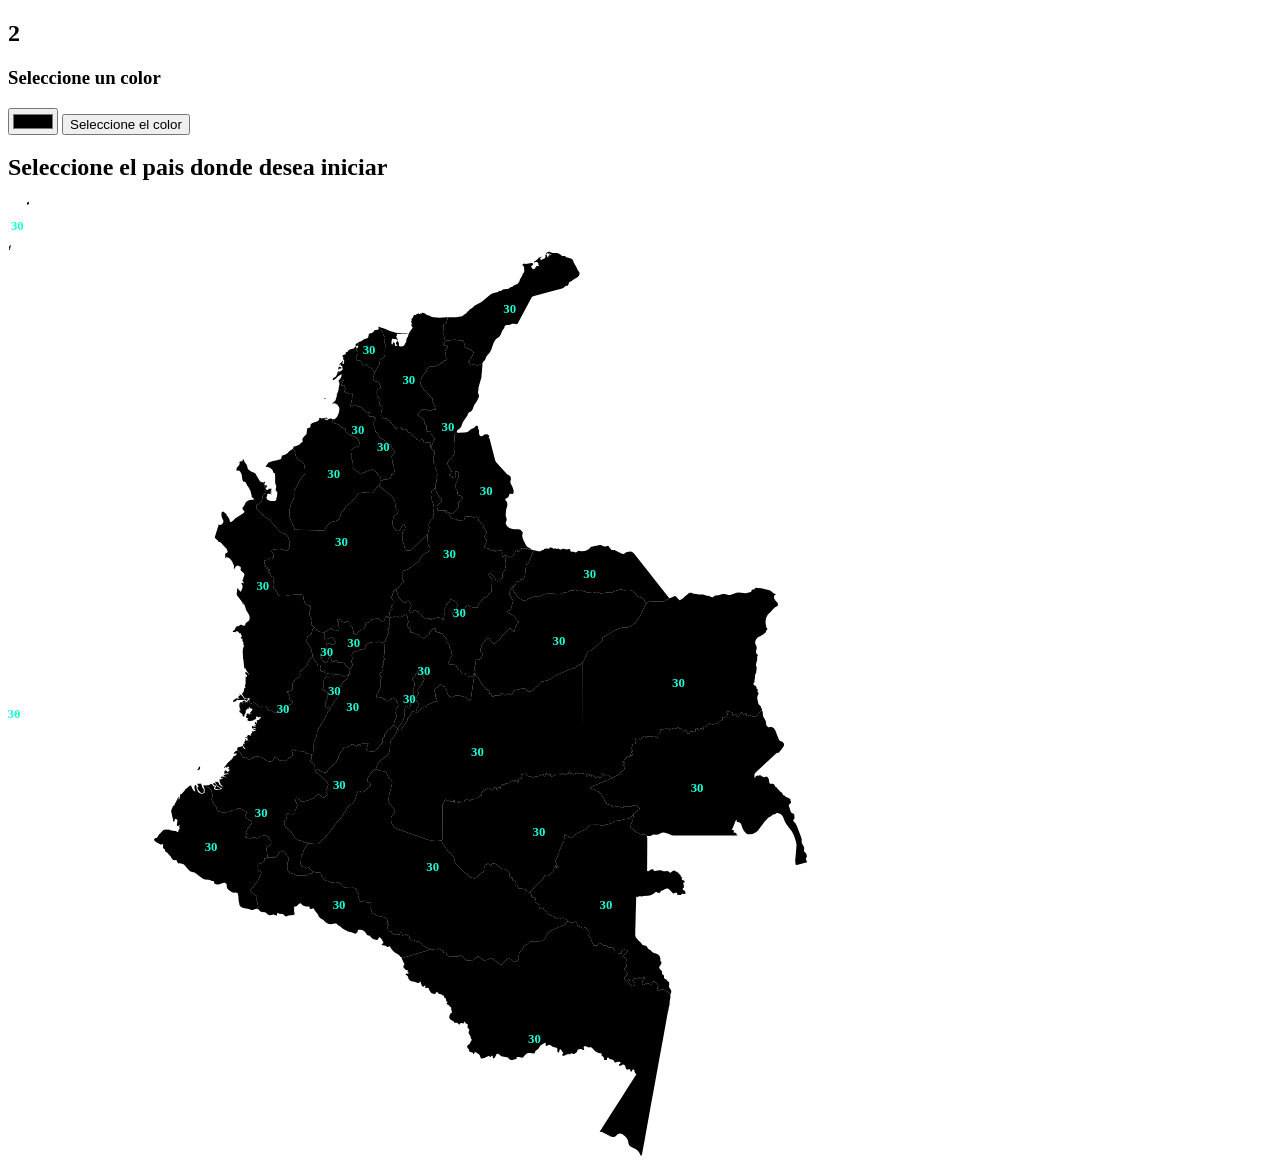
==== commit c42f04fa: "Cambios en el proyecto" ====
--- a/src/main/resources/static/Prueba.html
+++ b/src/main/resources/static/Prueba.html
@@ -5,11 +5,13 @@
     <meta http-equiv="X-UA-Compatible" content="IE=edge">
     <meta name="viewport" content="width=device-width, initial-scale=1.0">
     <title>Document</title>
+    <script src="/webjars/jquery/jquery.min.js"></script>
     <script src="/webjars/sockjs-client/sockjs.min.js"></script>
     <script src="/webjars/stomp-websocket/stomp.min.js"></script>
 
     <script src="js/Player.js"></script>
     <script src="js/App2.js"></script>
+    <script src="js/Region.js"></script>
 </head>
 <body onload="loadAndAddlistener()">
     <div>
